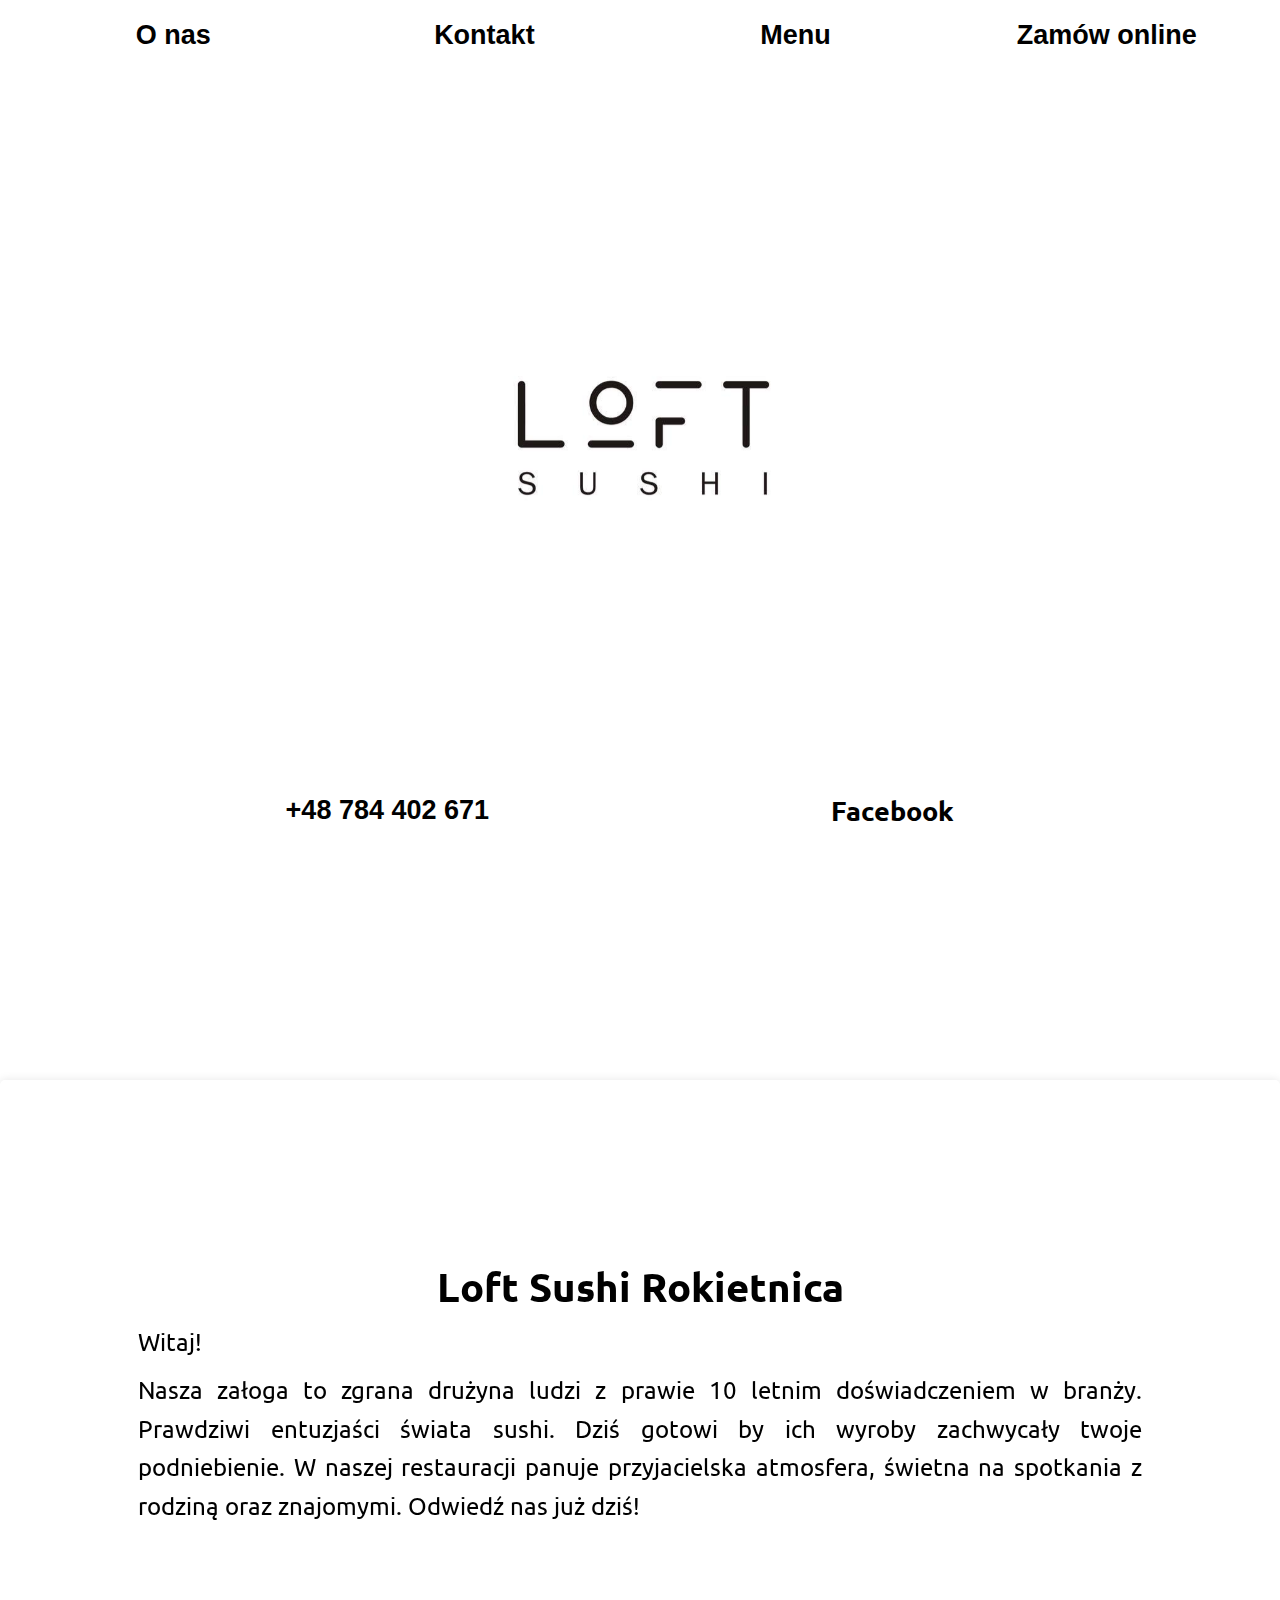
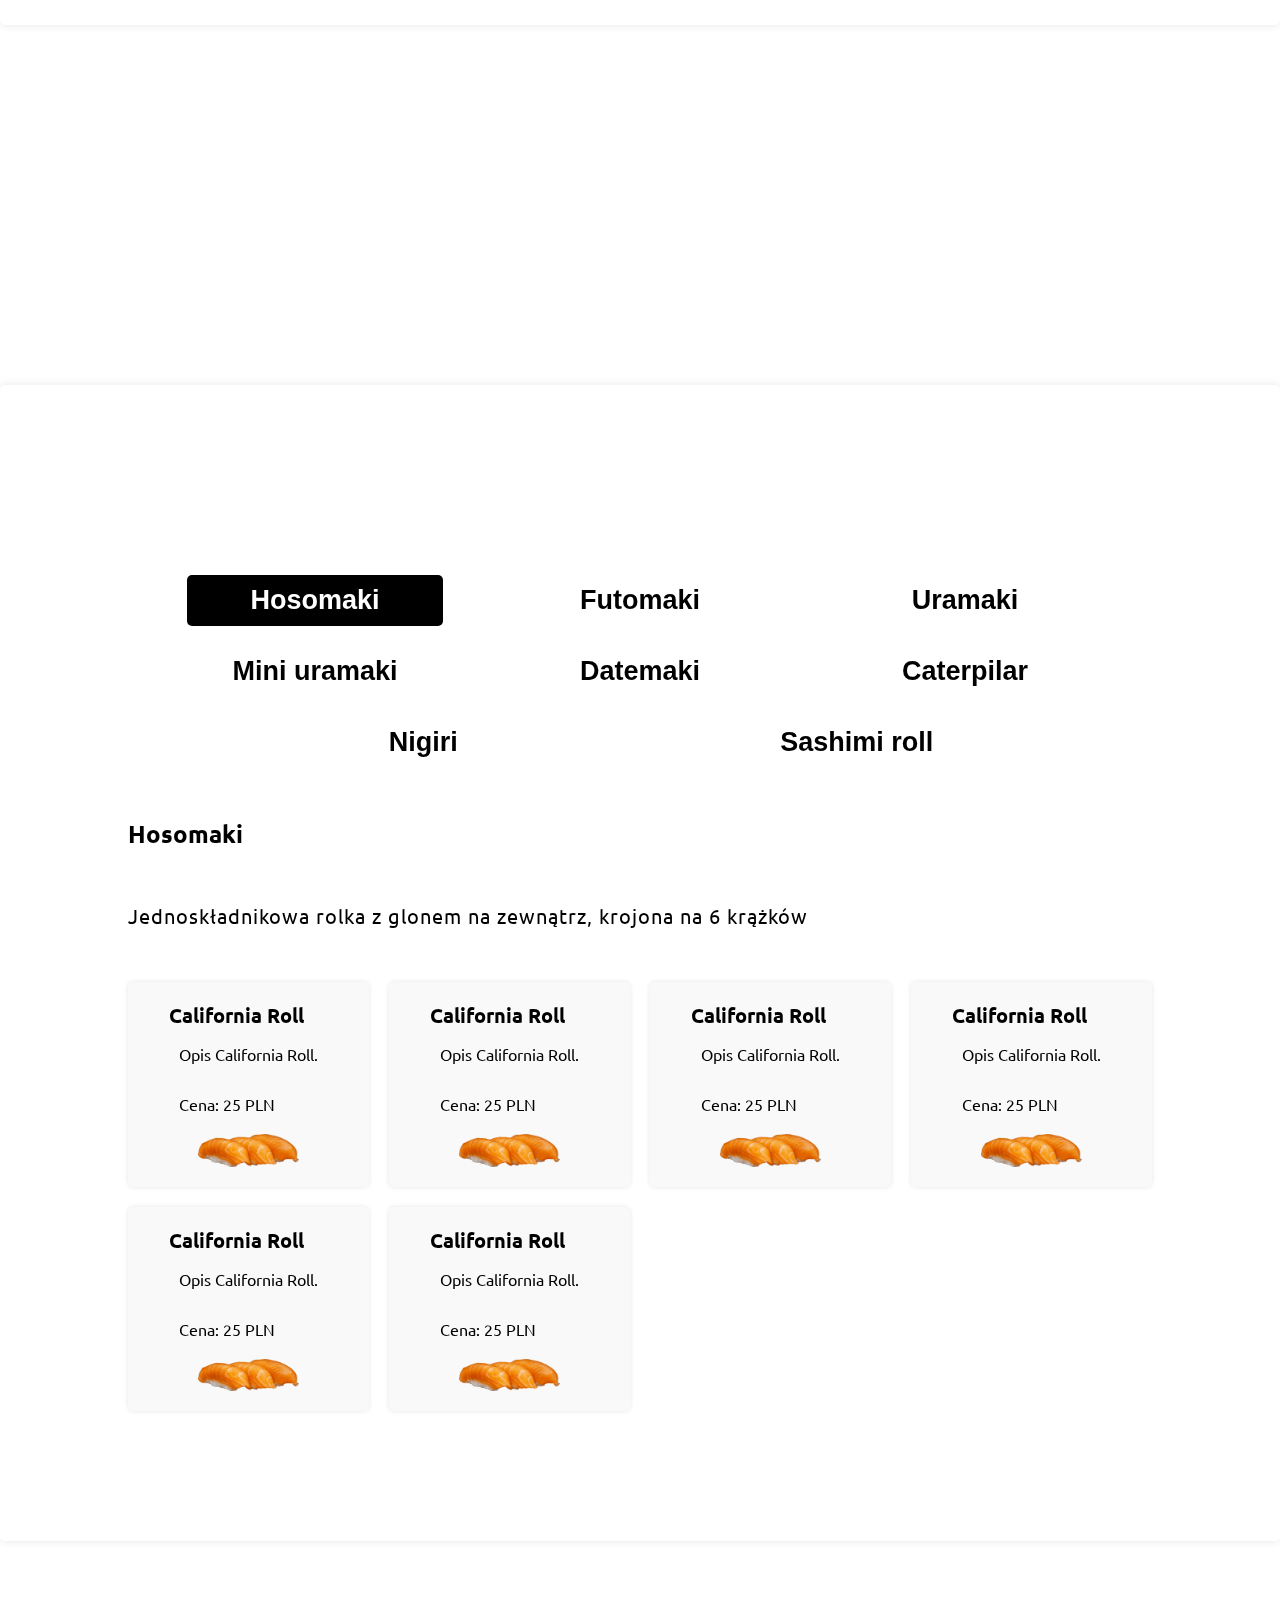
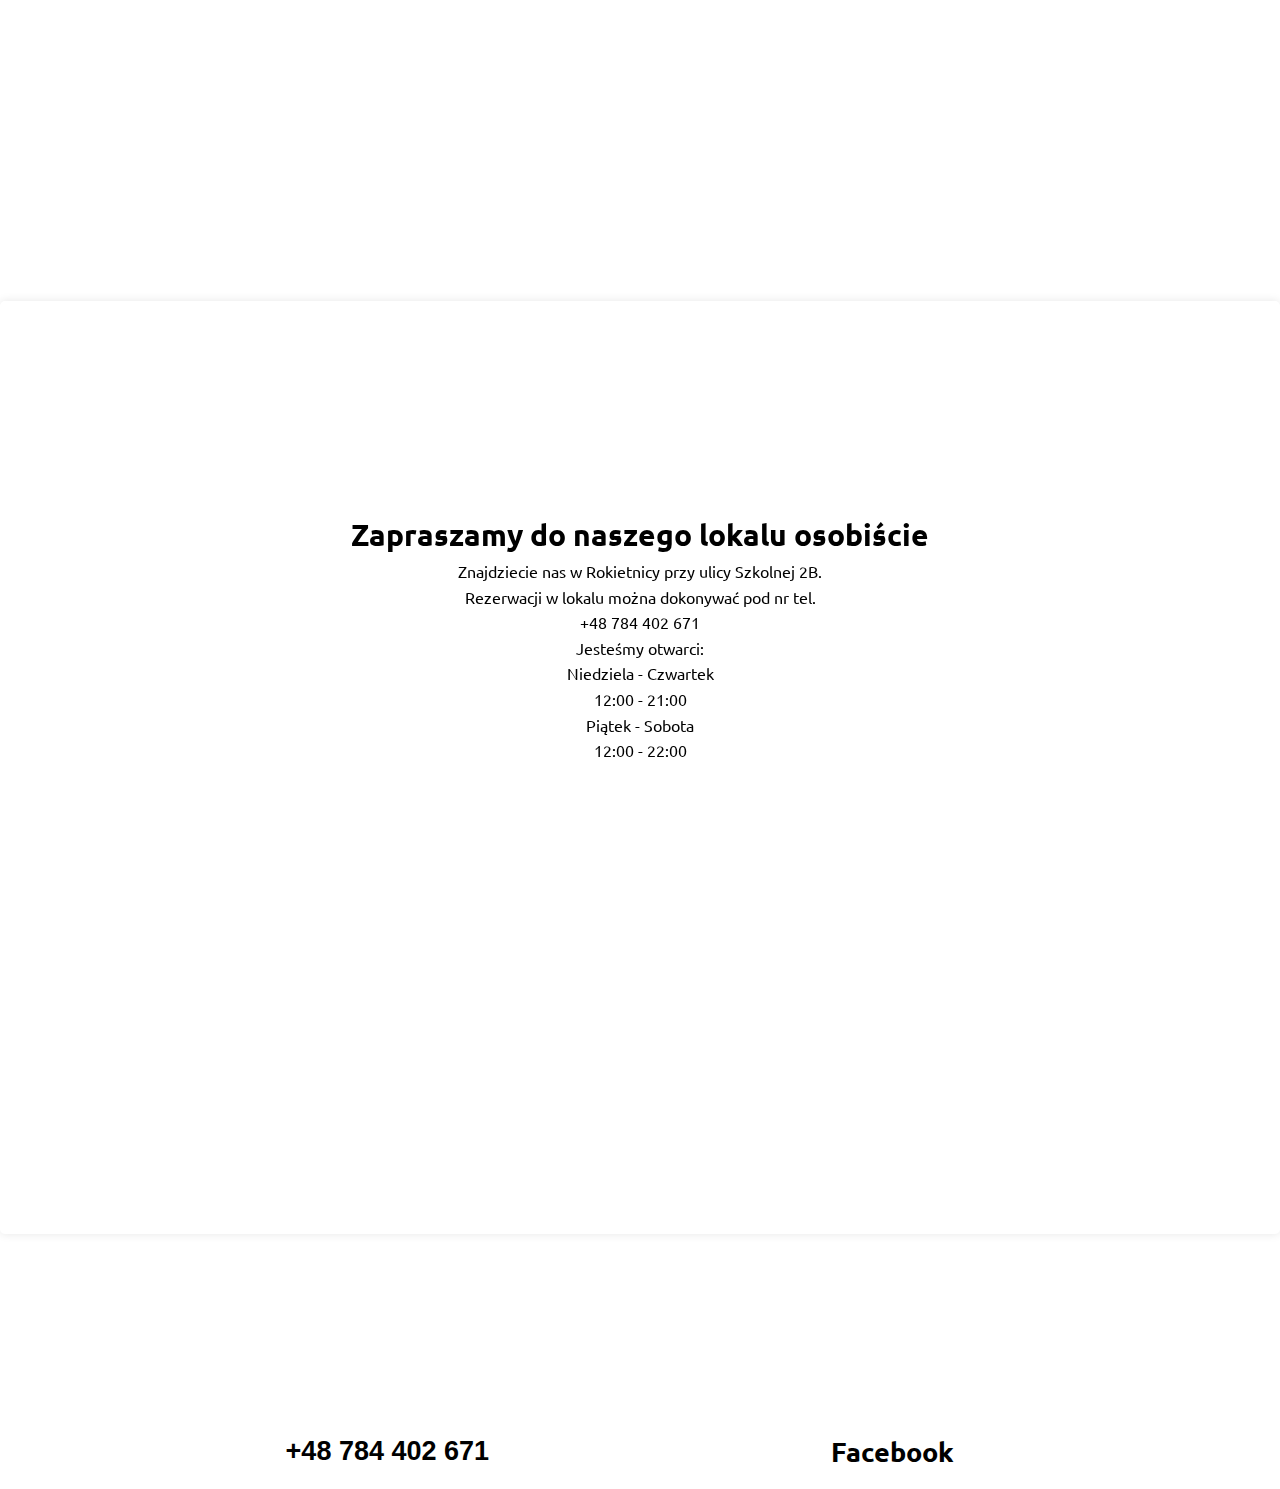
==== index.html @ 6e37c6e7 "colors" ====
<!DOCTYPE html>
<html lang="pl">

<head>
	<meta charset="utf-8">
	<meta http-equiv="X-UA-Compatible" content="IE=edge">
	<meta name="viewport" content="width=device-width, initial-scale=1">
	<link rel="icon" href="#">
	<title>Loft Sushi</title>
	<link rel="stylesheet" href="https://fonts.googleapis.com/css2?family=Ubuntu:wght@400;700&display=swap">
	<link rel="stylesheet" href="styles/css/style.css">
</head>

<body>
	<section class="bg">
		<img src="img/logow.jpg" alt="" class="logo">
	</section>

	<section class="header">
		<div class="burger-menu">
			<button class="burger-button"></button>
		</div>
		<div class="buttons stick">
			<button class="btn btn-about">O nas</button>
			<button class="btn btn-contact btn-contact-map">Kontakt</button>
			<button class="btn btn-menu">Menu</button>
			<button class="btn">Zamów online</button>
		</div>
		<div class="contact-info">
			<button class="btn-contact">+48 784 402 671</button>
			<a href="https://www.facebook.com/loftsushi" class="btn-contact">Facebook</a>
		</div>
	</section>

	<section id="about" class="about-us">
		<div class="container">
			<h2>Loft Sushi Rokietnica</h2>
			<p>Witaj!</p>
			<p>Nasza załoga to zgrana drużyna ludzi z prawie 10 letnim doświadczeniem w branży. Prawdziwi entuzjaści świata
				sushi. Dziś gotowi by ich wyroby zachwycały twoje podniebienie. W naszej restauracji panuje przyjacielska
				atmosfera, świetna na spotkania z rodziną oraz znajomymi. Odwiedź nas już dziś!</p>
		</div>
	</section>

	<section id="menu" class="menu">
		<div class="tabs">
			<div class="tab-header">
				<button class="btn tab-link active" onclick="openTab(event, 'hosomaki')">Hosomaki</button>
				<button class="btn tab-link" onclick="openTab(event, 'futomaki')">Futomaki</button>
				<button class="btn tab-link" onclick="openTab(event, 'uramaki')">Uramaki</button>
				<button class="btn tab-link" onclick="openTab(event, 'mini-uramaki')">Mini uramaki</button>
				<button class="btn tab-link" onclick="openTab(event, 'datemaki')">Datemaki</button>
				<button class="btn tab-link" onclick="openTab(event, 'caterpilar')">Caterpilar</button>
				<button class="btn tab-link" onclick="openTab(event, 'nigiri')">Nigiri</button>
				<button class="btn tab-link" onclick="openTab(event, 'sashimi-roll')">Sashimi roll</button>
			</div>
			<div class="tab-content">
				<div id="hosomaki" class="tab-pane active">
					<div class="menu-category">
						<h2>Hosomaki</h2>
						<h4>Jednoskładnikowa rolka z glonem na zewnątrz, krojona na 6 krążków</h4>
						<div class="menu-items">
							<div class="menu-item">
								<div class="menu-item_text">
									<h3>California Roll</h3>
									<p>Opis California Roll.</p>
									<p>Cena: 25 PLN</p>
								</div>
								<div class="menu-item_img">
									<img src="img/nigiri.webp" alt="">
								</div>
							</div>
							<div class="menu-item">
								<div class="menu-item_text">
									<h3>California Roll</h3>
									<p>Opis California Roll.</p>
									<p>Cena: 25 PLN</p>
								</div>
								<div class="menu-item_img">
									<img src="img/nigiri.webp" alt="">
								</div>
							</div>
							<div class="menu-item">
								<div class="menu-item_text">
									<h3>California Roll</h3>
									<p>Opis California Roll.</p>
									<p>Cena: 25 PLN</p>
								</div>
								<div class="menu-item_img">
									<img src="img/nigiri.webp" alt="">
								</div>
							</div>
							<div class="menu-item">
								<div class="menu-item_text">
									<h3>California Roll</h3>
									<p>Opis California Roll.</p>
									<p>Cena: 25 PLN</p>
								</div>
								<div class="menu-item_img">
									<img src="img/nigiri.webp" alt="">
								</div>
							</div>
							<div class="menu-item">
								<div class="menu-item_text">
									<h3>California Roll</h3>
									<p>Opis California Roll.</p>
									<p>Cena: 25 PLN</p>
								</div>
								<div class="menu-item_img">
									<img src="img/nigiri.webp" alt="">
								</div>
							</div>
							<div class="menu-item">
								<div class="menu-item_text">
									<h3>California Roll</h3>
									<p>Opis California Roll.</p>
									<p>Cena: 25 PLN</p>
								</div>
								<div class="menu-item_img">
									<img src="img/nigiri.webp" alt="">
								</div>
							</div>
						</div>
					</div>
				</div>
				<div id="futomaki" class="tab-pane">
					<div class="menu-category">
						<h2>Futomaki</h2>
						<h4>Wieloskładnikowa rolka z glonem na zewnątrz, krojona na 6 krążków</h4>
						<div class="menu-items">
							<div class="menu-item">
								<div class="menu-item_text">
									<h3>California Roll</h3>
									<p>Opis California Roll.</p>
									<p>Cena: 25 PLN</p>
								</div>
								<div class="menu-item_img">
									<img src="img/nigiri.webp" alt="">
								</div>
							</div>
							<div class="menu-item">
								<div class="menu-item_text">
									<h3>California Roll</h3>
									<p>Opis California Roll.</p>
									<p>Cena: 25 PLN</p>
								</div>
								<div class="menu-item_img">
									<img src="img/nigiri.webp" alt="">
								</div>
							</div>
							<div class="menu-item">
								<div class="menu-item_text">
									<h3>California Roll</h3>
									<p>Opis California Roll.</p>
									<p>Cena: 25 PLN</p>
								</div>
								<div class="menu-item_img">
									<img src="img/nigiri.webp" alt="">
								</div>
							</div>
							<div class="menu-item">
								<div class="menu-item_text">
									<h3>California Roll</h3>
									<p>Opis California Roll.</p>
									<p>Cena: 25 PLN</p>
								</div>
								<div class="menu-item_img">
									<img src="img/nigiri.webp" alt="">
								</div>
							</div>
							<div class="menu-item">
								<div class="menu-item_text">
									<h3>California Roll</h3>
									<p>Opis California Roll.</p>
									<p>Cena: 25 PLN</p>
								</div>
								<div class="menu-item_img">
									<img src="img/nigiri.webp" alt="">
								</div>
							</div>
							<div class="menu-item">
								<div class="menu-item_text">
									<h3>California Roll</h3>
									<p>Opis California Roll.</p>
									<p>Cena: 25 PLN</p>
								</div>
								<div class="menu-item_img">
									<img src="img/nigiri.webp" alt="">
								</div>
							</div>
						</div>
					</div>
				</div>
				<div id="uramaki" class="tab-pane">
					<div class="menu-category">
						<h2>Uramaki</h2>
						<h4>Odwrócona, wieloskładnikowa rolka z ryżem na zewnątrz, krojona na 6 krążków</h4>
						<div class="menu-items">
							<div class="menu-item">
								<div class="menu-item_text">
									<h3>California Roll</h3>
									<p>Opis California Roll.</p>
									<p>Cena: 25 PLN</p>
								</div>
								<div class="menu-item_img">
									<img src="img/nigiri.webp" alt="">
								</div>
							</div>
							<div class="menu-item">
								<div class="menu-item_text">
									<h3>California Roll</h3>
									<p>Opis California Roll.</p>
									<p>Cena: 25 PLN</p>
								</div>
								<div class="menu-item_img">
									<img src="img/nigiri.webp" alt="">
								</div>
							</div>
							<div class="menu-item">
								<div class="menu-item_text">
									<h3>California Roll</h3>
									<p>Opis California Roll.</p>
									<p>Cena: 25 PLN</p>
								</div>
								<div class="menu-item_img">
									<img src="img/nigiri.webp" alt="">
								</div>
							</div>
							<div class="menu-item">
								<div class="menu-item_text">
									<h3>California Roll</h3>
									<p>Opis California Roll.</p>
									<p>Cena: 25 PLN</p>
								</div>
								<div class="menu-item_img">
									<img src="img/nigiri.webp" alt="">
								</div>
							</div>
							<div class="menu-item">
								<div class="menu-item_text">
									<h3>California Roll</h3>
									<p>Opis California Roll.</p>
									<p>Cena: 25 PLN</p>
								</div>
								<div class="menu-item_img">
									<img src="img/nigiri.webp" alt="">
								</div>
							</div>
							<div class="menu-item">
								<div class="menu-item_text">
									<h3>California Roll</h3>
									<p>Opis California Roll.</p>
									<p>Cena: 25 PLN</p>
								</div>
								<div class="menu-item_img">
									<img src="img/nigiri.webp" alt="">
								</div>
							</div>
						</div>
					</div>
				</div>
				<div id="mini-uramaki" class="tab-pane">
					<div class="menu-category">
						<h2>Mini uramaki</h2>
						<h4>Odwrócona, wieloskładnikowa rolka z ryżem na zewnątrz (cieńsza niż zwykły uramak), krojona na 8
							krążków</h4>
						<div class="menu-items">
							<div class="menu-item">
								<div class="menu-item_text">
									<h3>California Roll</h3>
									<p>Opis California Roll.</p>
									<p>Cena: 25 PLN</p>
								</div>
								<div class="menu-item_img">
									<img src="img/nigiri.webp" alt="">
								</div>
							</div>
							<div class="menu-item">
								<div class="menu-item_text">
									<h3>California Roll</h3>
									<p>Opis California Roll.</p>
									<p>Cena: 25 PLN</p>
								</div>
								<div class="menu-item_img">
									<img src="img/nigiri.webp" alt="">
								</div>
							</div>
							<div class="menu-item">
								<div class="menu-item_text">
									<h3>California Roll</h3>
									<p>Opis California Roll.</p>
									<p>Cena: 25 PLN</p>
								</div>
								<div class="menu-item_img">
									<img src="img/nigiri.webp" alt="">
								</div>
							</div>
							<div class="menu-item">
								<div class="menu-item_text">
									<h3>California Roll</h3>
									<p>Opis California Roll.</p>
									<p>Cena: 25 PLN</p>
								</div>
								<div class="menu-item_img">
									<img src="img/nigiri.webp" alt="">
								</div>
							</div>
							<div class="menu-item">
								<div class="menu-item_text">
									<h3>California Roll</h3>
									<p>Opis California Roll.</p>
									<p>Cena: 25 PLN</p>
								</div>
								<div class="menu-item_img">
									<img src="img/nigiri.webp" alt="">
								</div>
							</div>
							<div class="menu-item">
								<div class="menu-item_text">
									<h3>California Roll</h3>
									<p>Opis California Roll.</p>
									<p>Cena: 25 PLN</p>
								</div>
								<div class="menu-item_img">
									<img src="img/nigiri.webp" alt="">
								</div>
							</div>
						</div>
					</div>
				</div>
				<div id="datemaki" class="tab-pane">
					<div class="menu-category">
						<h2>Datemaki</h2>
						<h4>Wieloskładnikowa rolka, na zewnątrz owinięta omletem zamiast glonu, krojona na 6 krążków</h4>
						<div class="menu-items">
							<div class="menu-item">
								<div class="menu-item_text">
									<h3>California Roll</h3>
									<p>Opis California Roll.</p>
									<p>Cena: 25 PLN</p>
								</div>
								<div class="menu-item_img">
									<img src="img/nigiri.webp" alt="">
								</div>
							</div>
							<div class="menu-item">
								<div class="menu-item_text">
									<h3>California Roll</h3>
									<p>Opis California Roll.</p>
									<p>Cena: 25 PLN</p>
								</div>
								<div class="menu-item_img">
									<img src="img/nigiri.webp" alt="">
								</div>
							</div>
							<div class="menu-item">
								<div class="menu-item_text">
									<h3>California Roll</h3>
									<p>Opis California Roll.</p>
									<p>Cena: 25 PLN</p>
								</div>
								<div class="menu-item_img">
									<img src="img/nigiri.webp" alt="">
								</div>
							</div>
							<div class="menu-item">
								<div class="menu-item_text">
									<h3>California Roll</h3>
									<p>Opis California Roll.</p>
									<p>Cena: 25 PLN</p>
								</div>
								<div class="menu-item_img">
									<img src="img/nigiri.webp" alt="">
								</div>
							</div>
							<div class="menu-item">
								<div class="menu-item_text">
									<h3>California Roll</h3>
									<p>Opis California Roll.</p>
									<p>Cena: 25 PLN</p>
								</div>
								<div class="menu-item_img">
									<img src="img/nigiri.webp" alt="">
								</div>
							</div>
							<div class="menu-item">
								<div class="menu-item_text">
									<h3>California Roll</h3>
									<p>Opis California Roll.</p>
									<p>Cena: 25 PLN</p>
								</div>
								<div class="menu-item_img">
									<img src="img/nigiri.webp" alt="">
								</div>
							</div>
						</div>
					</div>
				</div>
				<div id="caterpilar" class="tab-pane">
					<div class="menu-category">
						<h2>Caterpilar</h2>
						<h4>Uramak, do góry obłożony awokado/mango</h4>
						<div class="menu-items">
							<div class="menu-item">
								<div class="menu-item_text">
									<h3>California Roll</h3>
									<p>Opis California Roll.</p>
									<p>Cena: 25 PLN</p>
								</div>
								<div class="menu-item_img">
									<img src="img/roll.webp" alt="">
								</div>
							</div>
							<div class="menu-item">
								<div class="menu-item_text">
									<h3>California Roll</h3>
									<p>Opis California Roll.</p>
									<p>Cena: 25 PLN</p>
								</div>
								<div class="menu-item_img">
									<img src="img/roll.webp" alt="">
								</div>
							</div>
							<div class="menu-item">
								<div class="menu-item_text">
									<h3>California Roll</h3>
									<p>Opis California Roll.</p>
									<p>Cena: 25 PLN</p>
								</div>
								<div class="menu-item_img">
									<img src="img/roll.webp" alt="">
								</div>
							</div>
							<div class="menu-item">
								<div class="menu-item_text">
									<h3>California Roll</h3>
									<p>Opis California Roll.</p>
									<p>Cena: 25 PLN</p>
								</div>
								<div class="menu-item_img">
									<img src="img/roll.webp" alt="">
								</div>
							</div>
							<div class="menu-item">
								<div class="menu-item_text">
									<h3>California Roll</h3>
									<p>Opis California Roll.</p>
									<p>Cena: 25 PLN</p>
								</div>
								<div class="menu-item_img">
									<img src="img/roll.webp" alt="">
								</div>
							</div>
							<div class="menu-item">
								<div class="menu-item_text">
									<h3>California Roll</h3>
									<p>Opis California Roll.</p>
									<p>Cena: 25 PLN</p>
								</div>
								<div class="menu-item_img">
									<img src="img/roll.webp" alt="">
								</div>
							</div>
						</div>
					</div>
				</div>
				<div id="nigiri" class="tab-pane">
					<div class="menu-category">
						<h2>Nigiri</h2>
						<h4>Kulka ryżu na zewnątrz może być ryba, owoce morza lub warzywa. Porcja - 3szt</h4>
						<div class="menu-items">
							<div class="menu-item">
								<div class="menu-item_text">
									<h3>California Roll</h3>
									<p>Opis California Roll.</p>
									<p>Cena: 25 PLN</p>
								</div>
								<div class="menu-item_img">
									<img src="img/nigiri.webp" alt="">
								</div>
							</div>
							<div class="menu-item">
								<div class="menu-item_text">
									<h3>California Roll</h3>
									<p>Opis California Roll.</p>
									<p>Cena: 25 PLN</p>
								</div>
								<div class="menu-item_img">
									<img src="img/nigiri.webp" alt="">
								</div>
							</div>
							<div class="menu-item">
								<div class="menu-item_text">
									<h3>California Roll</h3>
									<p>Opis California Roll.</p>
									<p>Cena: 25 PLN</p>
								</div>
								<div class="menu-item_img">
									<img src="img/nigiri.webp" alt="">
								</div>
							</div>
							<div class="menu-item">
								<div class="menu-item_text">
									<h3>California Roll</h3>
									<p>Opis California Roll.</p>
									<p>Cena: 25 PLN</p>
								</div>
								<div class="menu-item_img">
									<img src="img/nigiri.webp" alt="">
								</div>
							</div>
							<div class="menu-item">
								<div class="menu-item_text">
									<h3>California Roll</h3>
									<p>Opis California Roll.</p>
									<p>Cena: 25 PLN</p>
								</div>
								<div class="menu-item_img">
									<img src="img/nigiri.webp" alt="">
								</div>
							</div>
							<div class="menu-item">
								<div class="menu-item_text">
									<h3>California Roll</h3>
									<p>Opis California Roll.</p>
									<p>Cena: 25 PLN</p>
								</div>
								<div class="menu-item_img">
									<img src="img/nigiri.webp" alt="">
								</div>
							</div>
						</div>
					</div>
				</div>
				<div id="sashimi-roll" class="tab-pane">
					<div class="menu-category">
						<h2>Sashimi roll</h2>
						<h4>Wieloskładnikowa rolka zawinienia w płatek ryżowy, nie zawiera ryżu, glonu. Krojona na 8 krążków
						</h4>
						<div class="menu-items">
							<div class="menu-item">
								<div class="menu-item_text">
									<h3>California Roll</h3>
									<p>Opis California Roll.</p>
									<p>Cena: 25 PLN</p>
								</div>
								<div class="menu-item_img">
									<img src="img/nigiri.webp" alt="">
								</div>
							</div>
							<div class="menu-item">
								<div class="menu-item_text">
									<h3>California Roll</h3>
									<p>Opis California Roll.</p>
									<p>Cena: 25 PLN</p>
								</div>
								<div class="menu-item_img">
									<img src="img/nigiri.webp" alt="">
								</div>
							</div>
							<div class="menu-item">
								<div class="menu-item_text">
									<h3>California Roll</h3>
									<p>Opis California Roll.</p>
									<p>Cena: 25 PLN</p>
								</div>
								<div class="menu-item_img">
									<img src="img/nigiri.webp" alt="">
								</div>
							</div>
							<div class="menu-item">
								<div class="menu-item_text">
									<h3>California Roll</h3>
									<p>Opis California Roll.</p>
									<p>Cena: 25 PLN</p>
								</div>
								<div class="menu-item_img">
									<img src="img/nigiri.webp" alt="">
								</div>
							</div>
							<div class="menu-item">
								<div class="menu-item_text">
									<h3>California Roll</h3>
									<p>Opis California Roll.</p>
									<p>Cena: 25 PLN</p>
								</div>
								<div class="menu-item_img">
									<img src="img/nigiri.webp" alt="">
								</div>
							</div>
							<div class="menu-item">
								<div class="menu-item_text">
									<h3>California Roll</h3>
									<p>Opis California Roll.</p>
									<p>Cena: 25 PLN</p>
								</div>
								<div class="menu-item_img">
									<img src="img/nigiri.webp" alt="">
								</div>
							</div>
						</div>
					</div>
				</div>
			</div>
		</div>
	</section>

	<section id="contact" class="map-section">
		<iframe
			src="https://www.google.com/maps/embed?pb=!1m18!1m12!1m3!1d2443.293728403286!2d16.785760815803514!3d52.540126279810215!2m3!1f0!2f0!3f0!3m2!1i1024!2i768!4f13.1!3m3!1m2!1s0x470448c643bd702f%3A0x9b64fc9e6b96c8c1!2sSzkolna%202B%2C%2062-090%20Rokietnica%2C%20Poland!5e0!3m2!1sen!2sus!4v1650040492823!5m2!1sen!2sus"
			allowfullscreen="" loading="lazy"></iframe>
		<div class="map-text">
			<h2>Zapraszamy do naszego lokalu osobiście</h2>
			<p>Znajdziecie nas w Rokietnicy przy ulicy Szkolnej 2B.</p>
			<p>Rezerwacji w lokalu można dokonywać pod nr tel.</p>
			<p>+48 784 402 671</p>
			<p>Jesteśmy otwarci:</p>
			<p>Niedziela - Czwartek</p>
			<p>12:00 - 21:00</p>
			<p>Piątek - Sobota</p>
			<p>12:00 - 22:00</p>
		</div>
	</section>

	<section class="footer">
		<div class="contact-info__footer">
			<button class="btn-contact">+48 784 402 671</button>
			<a href="https://www.facebook.com/loftsushi" class="btn-contact">Facebook</a>
		</div>
	</section>
	<script src="script.js"></script>
</body>

</html>
---- styles/css/style.css ----
@charset "UTF-8";
html,
body,
div,
span,
h1,
h2,
h3,
h4,
h5,
h6,
p,
a,
img,
i,
ol,
ul,
li,
form,
label,
table,
footer,
header,
menu,
nav,
section {
  margin: 0;
  padding: 0;
  border: 0;
  font-size: 100%;
  font: inherit;
  vertical-align: baseline;
  box-sizing: border-box;
  text-align: left;
  font-family: "Ubuntu", sans-serif;
  list-style: none;
}

.header {
  height: 100vh;
  /* Висота секції на весь екран */
}

.header {
  width: 100%;
  align-items: center;
  text-align: center;
  margin: 0 auto;
  /* Центрування по горизонталі */
  padding: 0 20px;
  /* Внутрішні відступи */
  box-sizing: border-box;
  display: flex;
  flex-direction: column;
  justify-content: center;
  overflow: hidden;
}

.bg {
  width: 100vw;
  height: 100vh;
  position: fixed;
  top: 0;
  left: 0;
  z-index: -1;
  display: flex;
  align-items: center;
  justify-content: center;
}

.logo {
  width: 60%;
}

.stick {
  position: fixed;
  top: 0;
  left: 0;
}

.buttons {
  display: flex;
  flex-wrap: wrap;
  flex-direction: row;
  align-items: center;
  justify-content: space-evenly;
  width: 100%;
  background-color: white;
}

@media (prefers-color-scheme: dark) {
  buttons {
    background-color: black;
  }
}
.btn {
  min-width: 20vw;
  padding: 10px 20px;
  margin: 10px;
  border: none;
  text-decoration: none;
  color: #000000;
  text-wrap: nowrap;
  font-weight: 700;
  font-size: 3vh;
  text-align: center;
  background-color: white;
  border-radius: 5px;
  cursor: pointer;
  transition: background-color 0.3s;
  box-sizing: border-box;
}

.btn:hover {
  background-color: black;
  color: white;
}

.burger-menu {
  display: none;
}

@media (max-width: 600px) {
  .buttons {
    display: none;
    opacity: 1;
    transition: 0.5s;
    padding-bottom: 86px;
  }
  .burger-menu {
    display: block;
    position: fixed;
    top: 0;
    left: 0;
    margin: 0 auto;
    width: 100%;
    font-size: 24px;
    background-color: white;
    border: none;
    cursor: pointer;
    padding: 0;
  }
  .buttons.active {
    position: fixed;
    top: 86px;
    left: 0;
    margin: 0 auto;
    width: 100%;
    height: 100%;
    display: flex;
    flex-direction: column;
    background: white;
    z-index: 1000;
  }
  .animation-menu {
    opacity: 0.5;
    transform: translateY(-100%);
  }
  .burger-button {
    cursor: pointer;
    display: block;
    position: relative;
    border: none;
    background: transparent;
    width: 40px;
    height: 26px;
    margin: 30px auto;
  }
  .burger-button::before,
  .burger-button::after {
    content: "";
    left: 0;
    position: absolute;
    display: block;
    width: 100%;
    height: 4px;
    border-radius: 10px;
    background: #000;
  }
  .burger-button::before {
    top: 0;
    box-shadow: 0 11px 0 #000;
    transition: box-shadow 0.3s 0.15s, top 0.3s 0.15s, transform 0.3s;
  }
  .burger-button::after {
    bottom: 0;
    transition: bottom 0.3s 0.15s, transform 0.3s;
  }
  .burger-button.active::before {
    top: 11px;
    transform: rotate(45deg);
    box-shadow: 0 6px 0 rgba(0, 0, 0, 0);
    transition: box-shadow 0.15s, top 0.3s, transform 0.3s 0.15s;
  }
  .burger-button.active::after {
    bottom: 11px;
    transform: rotate(-45deg);
    transition: bottom 0.3s, transform 0.3s 0.15s;
  }
}
.contact-info {
  margin-top: 80vh;
  /* Відступ зверху для кнопок і контактної інформації */
  display: flex;
  /* Відображати властивість блоку */
  flex-wrap: wrap;
  flex-direction: row;
  /* Напрямок рядка */
  align-items: center;
  /* Вирівнювати по центру */
  justify-content: space-evenly;
  /* Рівномірний розподіл між елементами */
  width: 100%;
}

.btn-contact {
  min-width: 20vw;
  /* Ширина кнопок */
  padding: 10px 20px;
  /* Внутрішні відступи */
  margin: 10px;
  /* Зовнішні відступи */
  border: none;
  /* Без рамки */
  text-decoration: none;
  /* Без підкреслення */
  color: #000000;
  /* Колір тексту */
  text-wrap: nowrap;
  font-weight: 700;
  font-size: 3vh;
  text-align: center;
  /* Вирівнювання тексту по центру */
  background-color: white;
  /* Фоновий колір */
  border-radius: 5px;
  /* Радіус кутів */
  cursor: pointer;
  /* Змінний курсор */
  transition: background-color 0.3s;
  /* Плавний перехід */
  box-sizing: border-box;
}

.btn-contact:hover {
  background-color: black;
  /* Фоновий колір при наведенні */
  color: white;
  /* Колір тексту при наведенні */
}

:root {
  --background-color: white;
  --text-color: black;
  /* Встановлення кольорів для світлого режиму (за замовчуванням) */
  background-color: var(--background-color);
  color: var(--text-color);
}

/* Темна тема */
@media (prefers-color-scheme: dark) {
  :root {
    --background-color: black;
    --text-color: white;
  }
}
.about-us {
  width: 100%;
  margin: 20vh 0;
  /* Відступ зверху для розділу "Про нас" */
  background-color: var(--background-color);
  /* Фоновий колір */
  border-radius: 5px;
  /* Радіус кутів */
  box-shadow: 0 0 10px rgba(0, 0, 0, 0.1);
  /* Тінь блоку */
  text-align: center;
  /* Вирівнювання тексту по центру */
  padding: 20vh 10% 10vh;
}

.about-us h2 {
  margin-bottom: 10px;
  /* Відступ знизу заголовку "Про нас" */
  text-align: center;
  font-size: 40px;
  font-weight: 700;
}

.about-us p {
  text-align: justify;
  line-height: 1.2;
  letter-spacing: 1px;
  /* Міжрядковий інтервал */
  margin: 10px;
  /* Зовнішні відступи */
  font-size: 16px;
}

@media (min-width: 601px) {
  .about-us p {
    line-height: 1.6;
    letter-spacing: normal;
    /* Міжрядковий інтервал */
    margin: 10px;
    /* Зовнішні відступи */
    font-size: 24px;
  }
}
.map-section {
  display: flex;
  flex-direction: row;
  flex-wrap: wrap-reverse;
  align-items: center;
  /* Вирівнювати по центру */
  justify-content: space-evenly;
  /* Рівномірний розподіл між елементами */
  width: 100%;
  margin: 20vh 0;
  text-align: center;
  padding: 20vh 10% 10vh;
  background-color: #ffffff;
  /* Фоновий колір */
  border-radius: 5px;
  /* Радіус кутів */
  box-shadow: 0 0 10px rgba(0, 0, 0, 0.1);
  /* Тінь блоку */
}

.map-text {
  line-height: 1.6;
  /* Міжрядковий інтервал */
  margin: 10px;
  /* Зовнішні відступи */
  padding: 20px;
}

.map-text h2 {
  text-align: center;
  font-weight: 700;
  font-size: 30px;
}

.map-text p {
  text-align: center;
}

.map-section iframe {
  min-width: 40%;
  min-height: 350px;
  border: 0;
}

.menu {
  width: 100%;
  margin: 20vh 0;
  background-color: #ffffff;
  border-radius: 5px;
  box-shadow: 0 0 10px rgba(0, 0, 0, 0.1);
  text-align: center;
  padding: 20vh 10% 10vh;
}

.menu-category {
  margin: 40px auto;
}

.menu-category h2 {
  margin-bottom: 20px;
  font-size: 24px;
  font-weight: 700;
}

.menu-category h4 {
  text-align: justify;
  line-height: 1.2;
  letter-spacing: 1px;
  /* Міжрядковий інтервал */
  font-size: 16px;
  margin-bottom: 20px;
  margin: 6vh auto;
}

@media (min-width: 601px) {
  .menu-category h4 {
    margin-bottom: 20px;
    font-size: 20px;
    margin: 6vh auto;
  }
}
.menu-items {
  display: grid;
  grid-template-columns: repeat(auto-fit, minmax(200px, 1fr));
  gap: 20px;
  justify-content: space-evenly;
  align-items: start;
}

.menu-item {
  background-color: #f9f9f9;
  padding: 20px;
  border-radius: 5px;
  box-shadow: 0 0 5px rgba(0, 0, 0, 0.1);
  text-align: left;
  transition: background-color 0.3s;
  display: flex;
  justify-content: center;
  align-items: center;
  flex-wrap: wrap;
}
.menu-item_img {
  max-width: 50%;
  overflow: hidden;
  display: flex;
  justify-content: center;
  align-items: center;
}
.menu-item_img img {
  width: 100%;
}
.menu-item:hover {
  background-color: #b4b4b4;
}

.menu-item h3 {
  font-size: 20px;
  font-weight: 700;
  margin-bottom: 5px;
}

.menu-item p {
  padding: 10px;
  margin-bottom: 10px;
  background-color: 0;
}

.tab-header {
  /* Відступ зверху для кнопок і контактної інформації */
  display: flex;
  /* Відображати властивість блоку */
  flex-wrap: wrap;
  flex-direction: row;
  /* Напрямок рядка */
  align-items: center;
  /* Вирівнювати по центру */
  justify-content: space-evenly;
  /* Рівномірний розподіл між елементами */
  width: 100%;
  background-color: white;
}
.tab-header .active {
  background-color: black;
  /* Фоновий колір при наведенні */
  color: white;
  /* Колір тексту при наведенні */
}

.footer {
  width: 100%;
  align-items: center;
  text-align: center;
  background-color: #ffffff;
  /* Фоновий колір */
  margin: 0 auto;
  /* Центрування по горизонталі */
  padding: 0 20px;
  /* Внутрішні відступи */
  box-sizing: border-box;
  display: flex;
  flex-direction: column;
  justify-content: center;
  overflow: hidden;
}

.contact-info__footer {
  /* Відступ зверху для кнопок і контактної інформації */
  display: flex;
  /* Відображати властивість блоку */
  flex-wrap: wrap;
  flex-direction: row;
  /* Напрямок рядка */
  align-items: center;
  /* Вирівнювати по центру */
  justify-content: space-evenly;
  /* Рівномірний розподіл між елементами */
  width: 100%;
}

/* Загальні стилі */
body {
  display: flex;
  flex-direction: column;
  justify-content: flex-start;
  align-items: center;
  min-height: 100vh;
  overflow: auto;
  width: 100%;
}
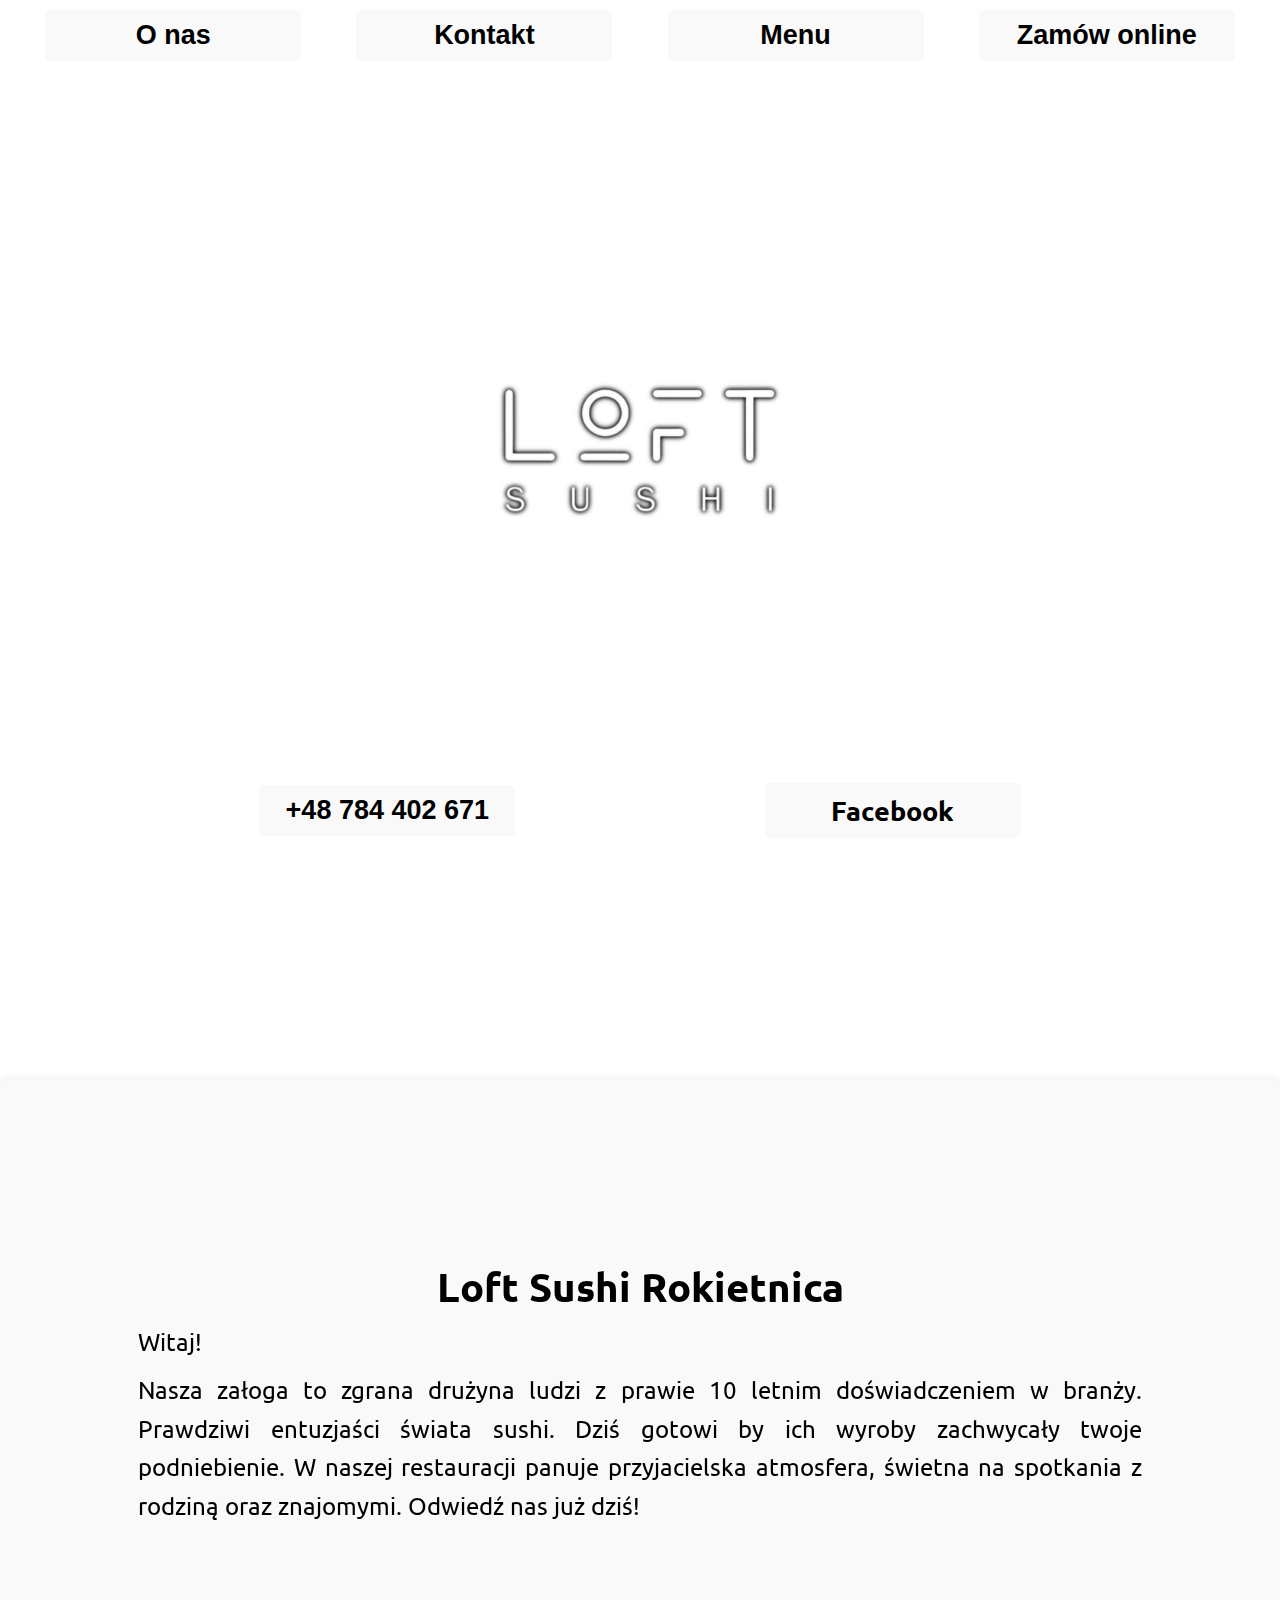
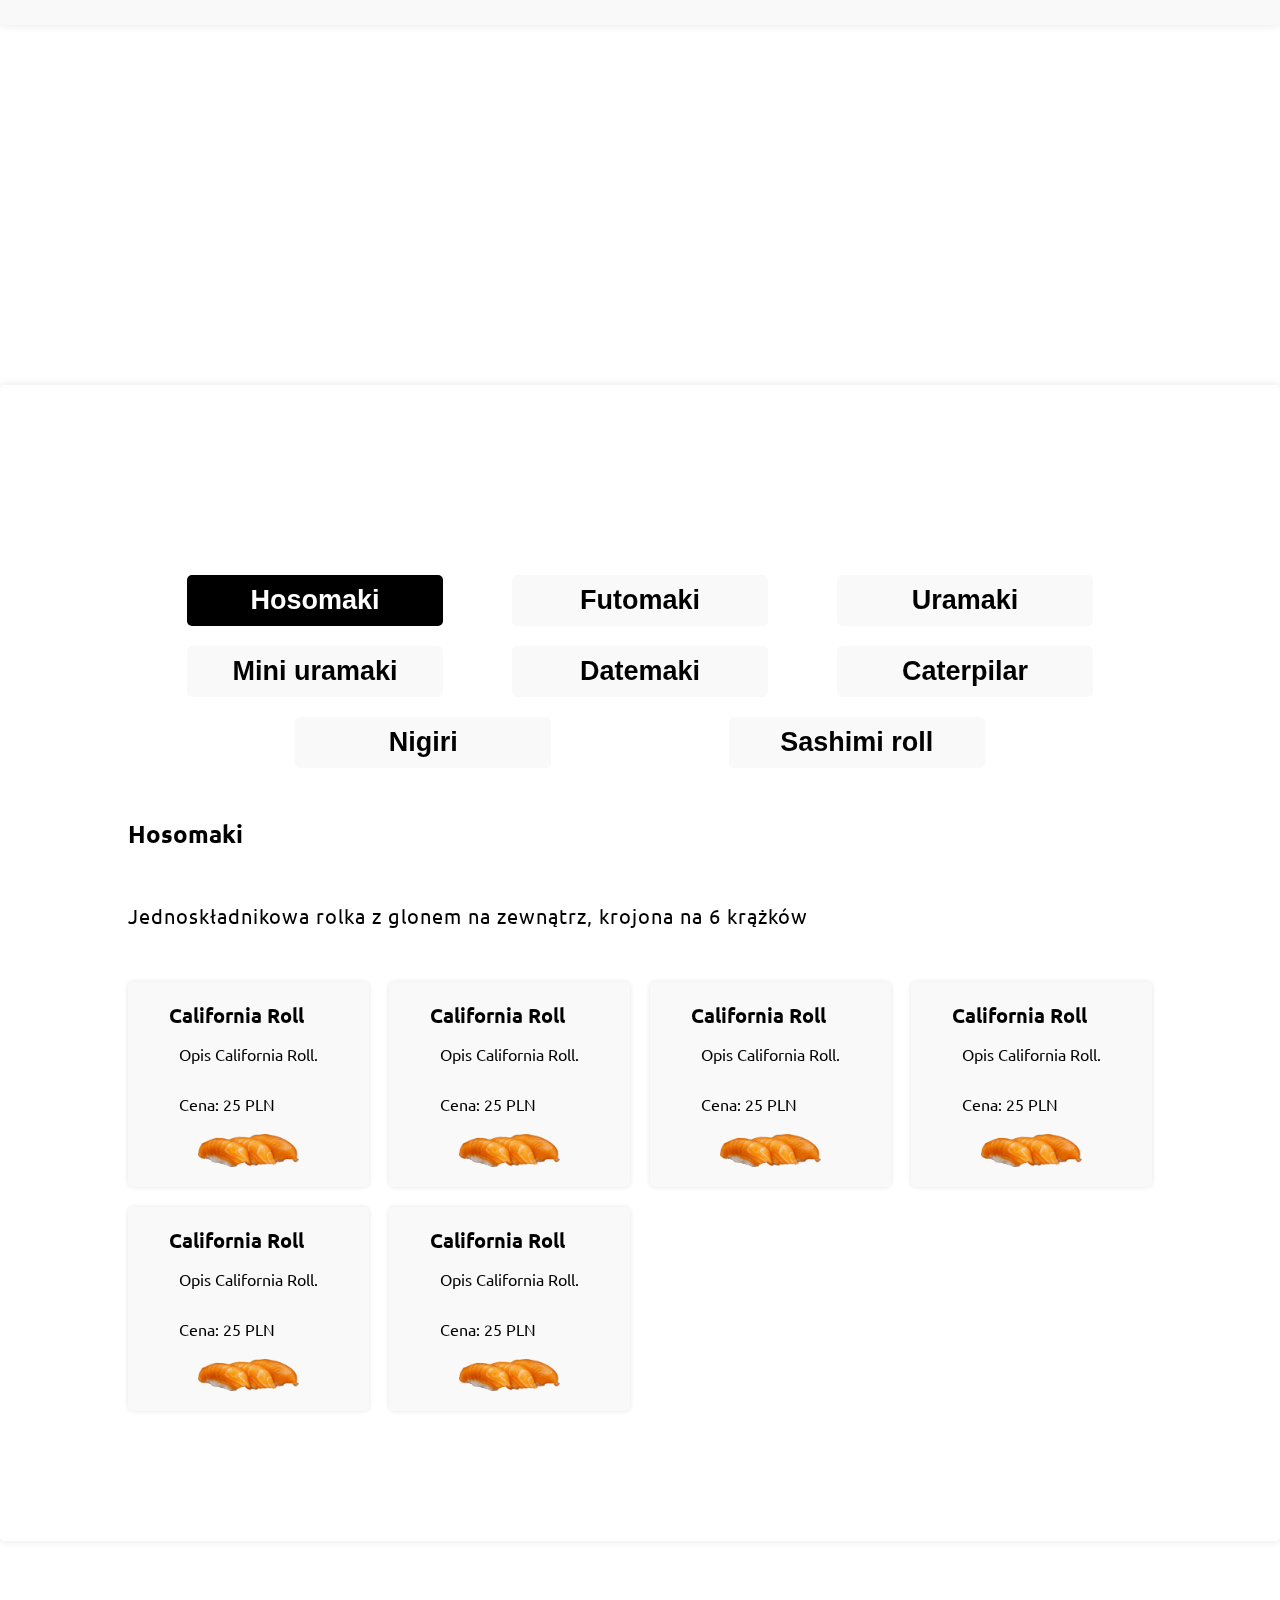
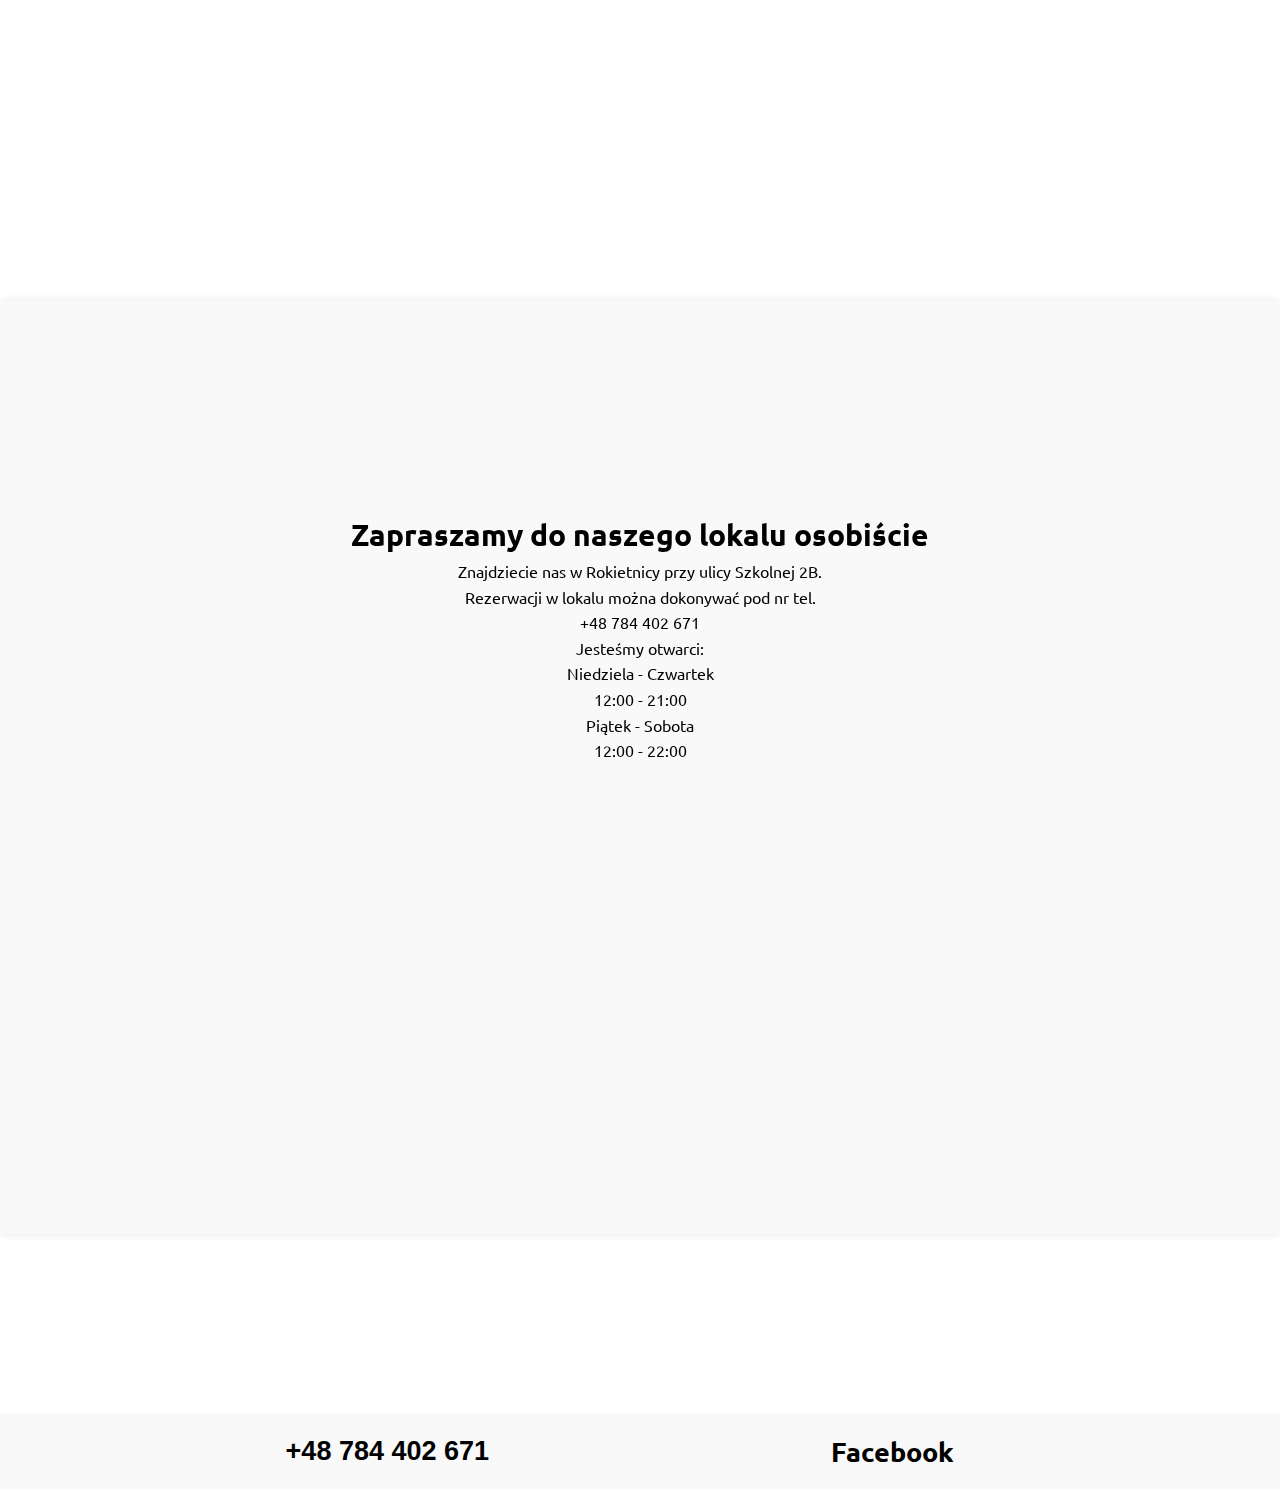
==== commit 90a78d8f: "logo corrected" ====
--- a/index.html
+++ b/index.html
@@ -13,7 +13,7 @@
 
 <body>
 	<section class="bg">
-		<img src="img/logow.jpg" alt="" class="logo">
+		<img src="img/logo.png" alt="" class="logo">
 	</section>
 
 	<section class="header">
--- a/styles/css/style.css
+++ b/styles/css/style.css
@@ -1,4 +1,3 @@
-@charset "UTF-8";
 html,
 body,
 div,
@@ -38,7 +37,6 @@
 
 .header {
   height: 100vh;
-  /* Висота секції на весь екран */
 }
 
 .header {
@@ -46,9 +44,7 @@
   align-items: center;
   text-align: center;
   margin: 0 auto;
-  /* Центрування по горизонталі */
   padding: 0 20px;
-  /* Внутрішні відступи */
   box-sizing: border-box;
   display: flex;
   flex-direction: column;
@@ -66,6 +62,11 @@
   display: flex;
   align-items: center;
   justify-content: center;
+  background-color: white;
+}
+
+.bg img {
+  filter: drop-shadow(0 0 2px rgb(0, 0, 0)) drop-shadow(0 0 2px rgb(0, 0, 0));
 }
 
 .logo {
@@ -88,11 +89,6 @@
   background-color: white;
 }
 
-@media (prefers-color-scheme: dark) {
-  buttons {
-    background-color: black;
-  }
-}
 .btn {
   min-width: 20vw;
   padding: 10px 20px;
@@ -104,7 +100,7 @@
   font-weight: 700;
   font-size: 3vh;
   text-align: center;
-  background-color: white;
+  background-color: #f9f9f9;
   border-radius: 5px;
   cursor: pointer;
   transition: background-color 0.3s;
@@ -179,7 +175,7 @@
   }
   .burger-button::before {
     top: 0;
-    box-shadow: 0 11px 0 #000;
+    box-shadow: 0 11px 0 #000000;
     transition: box-shadow 0.3s 0.15s, top 0.3s 0.15s, transform 0.3s;
   }
   .burger-button::after {
@@ -200,88 +196,49 @@
 }
 .contact-info {
   margin-top: 80vh;
-  /* Відступ зверху для кнопок і контактної інформації */
-  display: flex;
-  /* Відображати властивість блоку */
+  display: flex;
   flex-wrap: wrap;
   flex-direction: row;
-  /* Напрямок рядка */
-  align-items: center;
-  /* Вирівнювати по центру */
-  justify-content: space-evenly;
-  /* Рівномірний розподіл між елементами */
+  align-items: center;
+  justify-content: space-evenly;
   width: 100%;
 }
 
 .btn-contact {
   min-width: 20vw;
-  /* Ширина кнопок */
   padding: 10px 20px;
-  /* Внутрішні відступи */
   margin: 10px;
-  /* Зовнішні відступи */
   border: none;
-  /* Без рамки */
   text-decoration: none;
-  /* Без підкреслення */
   color: #000000;
-  /* Колір тексту */
   text-wrap: nowrap;
   font-weight: 700;
   font-size: 3vh;
   text-align: center;
-  /* Вирівнювання тексту по центру */
-  background-color: white;
-  /* Фоновий колір */
-  border-radius: 5px;
-  /* Радіус кутів */
+  background-color: #f9f9f9;
+  border-radius: 5px;
   cursor: pointer;
-  /* Змінний курсор */
   transition: background-color 0.3s;
-  /* Плавний перехід */
   box-sizing: border-box;
 }
 
 .btn-contact:hover {
   background-color: black;
-  /* Фоновий колір при наведенні */
   color: white;
-  /* Колір тексту при наведенні */
-}
-
-:root {
-  --background-color: white;
-  --text-color: black;
-  /* Встановлення кольорів для світлого режиму (за замовчуванням) */
-  background-color: var(--background-color);
-  color: var(--text-color);
-}
-
-/* Темна тема */
-@media (prefers-color-scheme: dark) {
-  :root {
-    --background-color: black;
-    --text-color: white;
-  }
-}
+}
+
 .about-us {
   width: 100%;
   margin: 20vh 0;
-  /* Відступ зверху для розділу "Про нас" */
-  background-color: var(--background-color);
-  /* Фоновий колір */
-  border-radius: 5px;
-  /* Радіус кутів */
+  background-color: #f9f9f9;
+  border-radius: 5px;
   box-shadow: 0 0 10px rgba(0, 0, 0, 0.1);
-  /* Тінь блоку */
-  text-align: center;
-  /* Вирівнювання тексту по центру */
+  text-align: center;
   padding: 20vh 10% 10vh;
 }
 
 .about-us h2 {
   margin-bottom: 10px;
-  /* Відступ знизу заголовку "Про нас" */
   text-align: center;
   font-size: 40px;
   font-weight: 700;
@@ -291,9 +248,7 @@
   text-align: justify;
   line-height: 1.2;
   letter-spacing: 1px;
-  /* Міжрядковий інтервал */
   margin: 10px;
-  /* Зовнішні відступи */
   font-size: 16px;
 }
 
@@ -301,9 +256,7 @@
   .about-us p {
     line-height: 1.6;
     letter-spacing: normal;
-    /* Міжрядковий інтервал */
     margin: 10px;
-    /* Зовнішні відступи */
     font-size: 24px;
   }
 }
@@ -312,26 +265,19 @@
   flex-direction: row;
   flex-wrap: wrap-reverse;
   align-items: center;
-  /* Вирівнювати по центру */
-  justify-content: space-evenly;
-  /* Рівномірний розподіл між елементами */
+  justify-content: space-evenly;
   width: 100%;
   margin: 20vh 0;
   text-align: center;
   padding: 20vh 10% 10vh;
-  background-color: #ffffff;
-  /* Фоновий колір */
-  border-radius: 5px;
-  /* Радіус кутів */
+  background-color: #f9f9f9;
+  border-radius: 5px;
   box-shadow: 0 0 10px rgba(0, 0, 0, 0.1);
-  /* Тінь блоку */
 }
 
 .map-text {
   line-height: 1.6;
-  /* Міжрядковий інтервал */
   margin: 10px;
-  /* Зовнішні відступи */
   padding: 20px;
 }
 
@@ -375,7 +321,6 @@
   text-align: justify;
   line-height: 1.2;
   letter-spacing: 1px;
-  /* Міжрядковий інтервал */
   font-size: 16px;
   margin-bottom: 20px;
   margin: 6vh auto;
@@ -431,40 +376,29 @@
 .menu-item p {
   padding: 10px;
   margin-bottom: 10px;
-  background-color: 0;
 }
 
 .tab-header {
-  /* Відступ зверху для кнопок і контактної інформації */
-  display: flex;
-  /* Відображати властивість блоку */
+  display: flex;
   flex-wrap: wrap;
   flex-direction: row;
-  /* Напрямок рядка */
-  align-items: center;
-  /* Вирівнювати по центру */
-  justify-content: space-evenly;
-  /* Рівномірний розподіл між елементами */
+  align-items: center;
+  justify-content: space-evenly;
   width: 100%;
   background-color: white;
 }
 .tab-header .active {
   background-color: black;
-  /* Фоновий колір при наведенні */
   color: white;
-  /* Колір тексту при наведенні */
 }
 
 .footer {
   width: 100%;
   align-items: center;
   text-align: center;
-  background-color: #ffffff;
-  /* Фоновий колір */
+  background-color: #f9f9f9;
   margin: 0 auto;
-  /* Центрування по горизонталі */
   padding: 0 20px;
-  /* Внутрішні відступи */
   box-sizing: border-box;
   display: flex;
   flex-direction: column;
@@ -473,20 +407,14 @@
 }
 
 .contact-info__footer {
-  /* Відступ зверху для кнопок і контактної інформації */
-  display: flex;
-  /* Відображати властивість блоку */
+  display: flex;
   flex-wrap: wrap;
   flex-direction: row;
-  /* Напрямок рядка */
-  align-items: center;
-  /* Вирівнювати по центру */
-  justify-content: space-evenly;
-  /* Рівномірний розподіл між елементами */
-  width: 100%;
-}
-
-/* Загальні стилі */
+  align-items: center;
+  justify-content: space-evenly;
+  width: 100%;
+}
+
 body {
   display: flex;
   flex-direction: column;
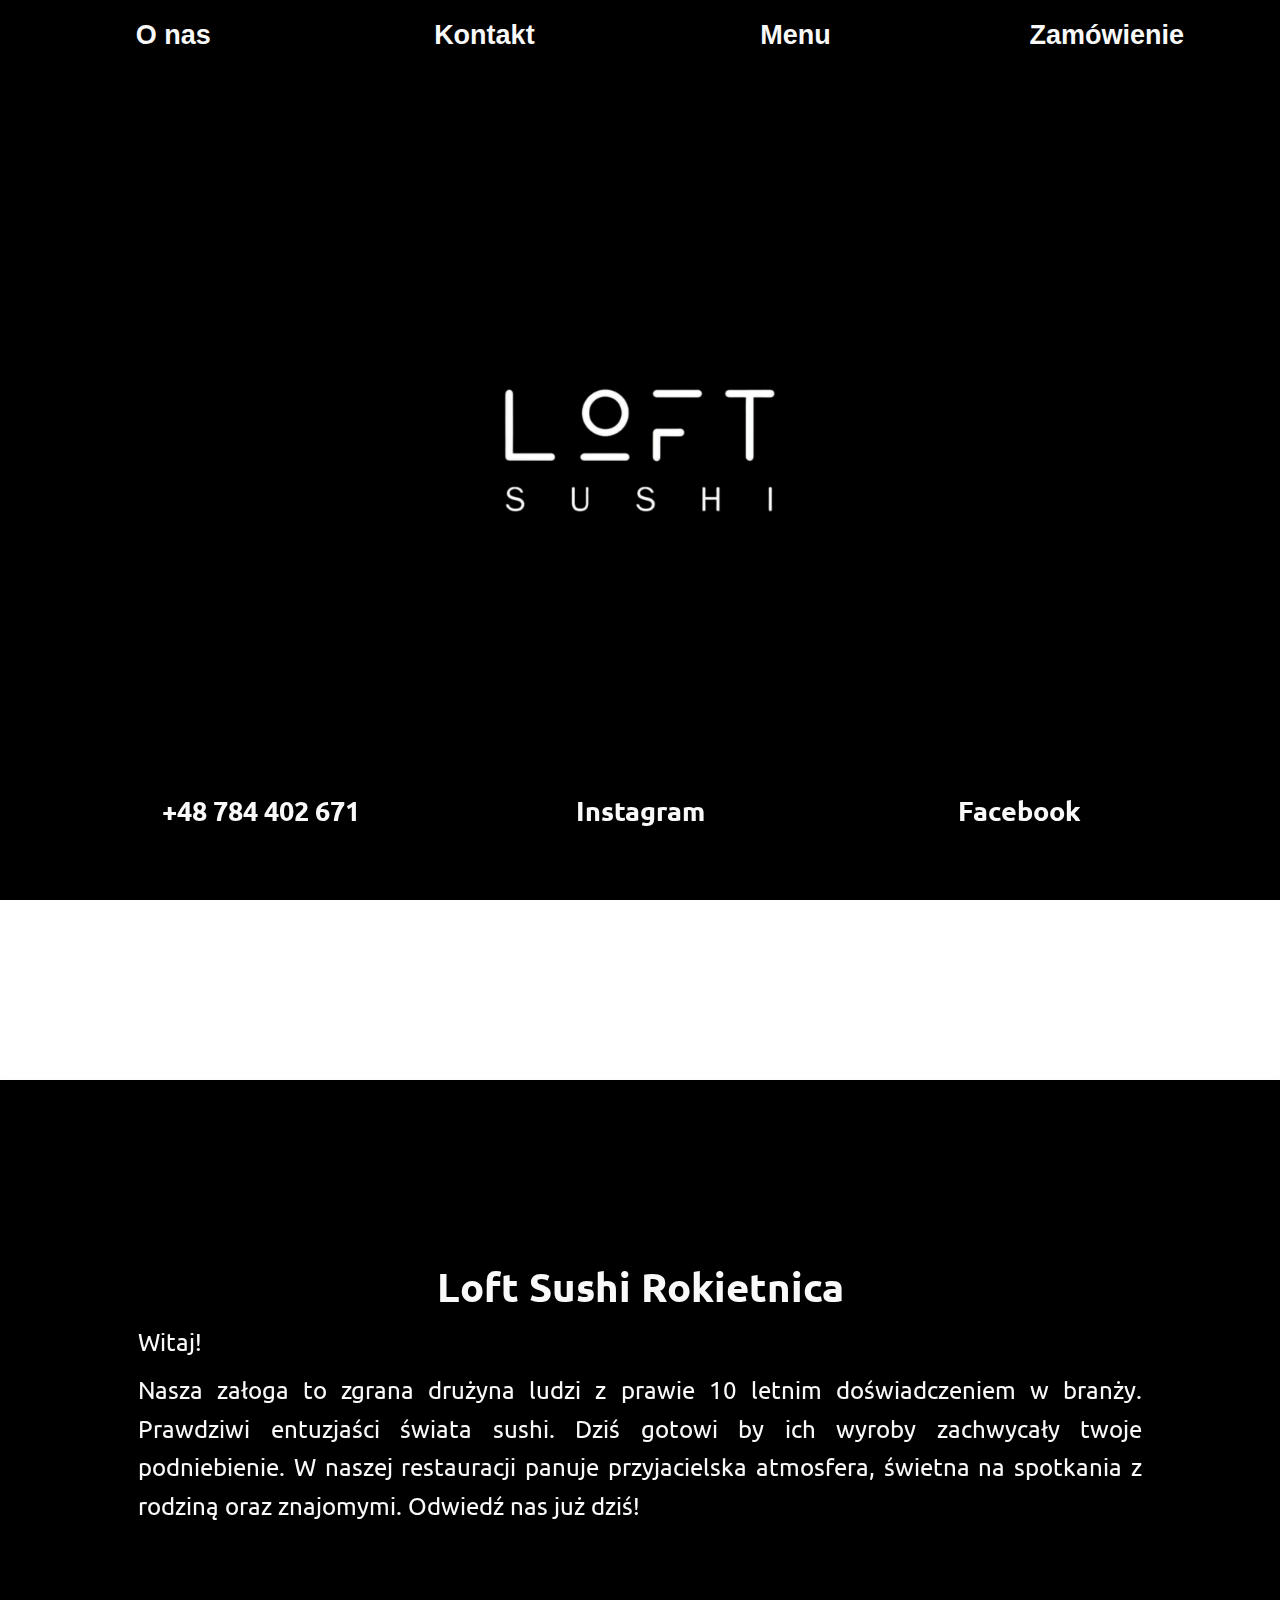
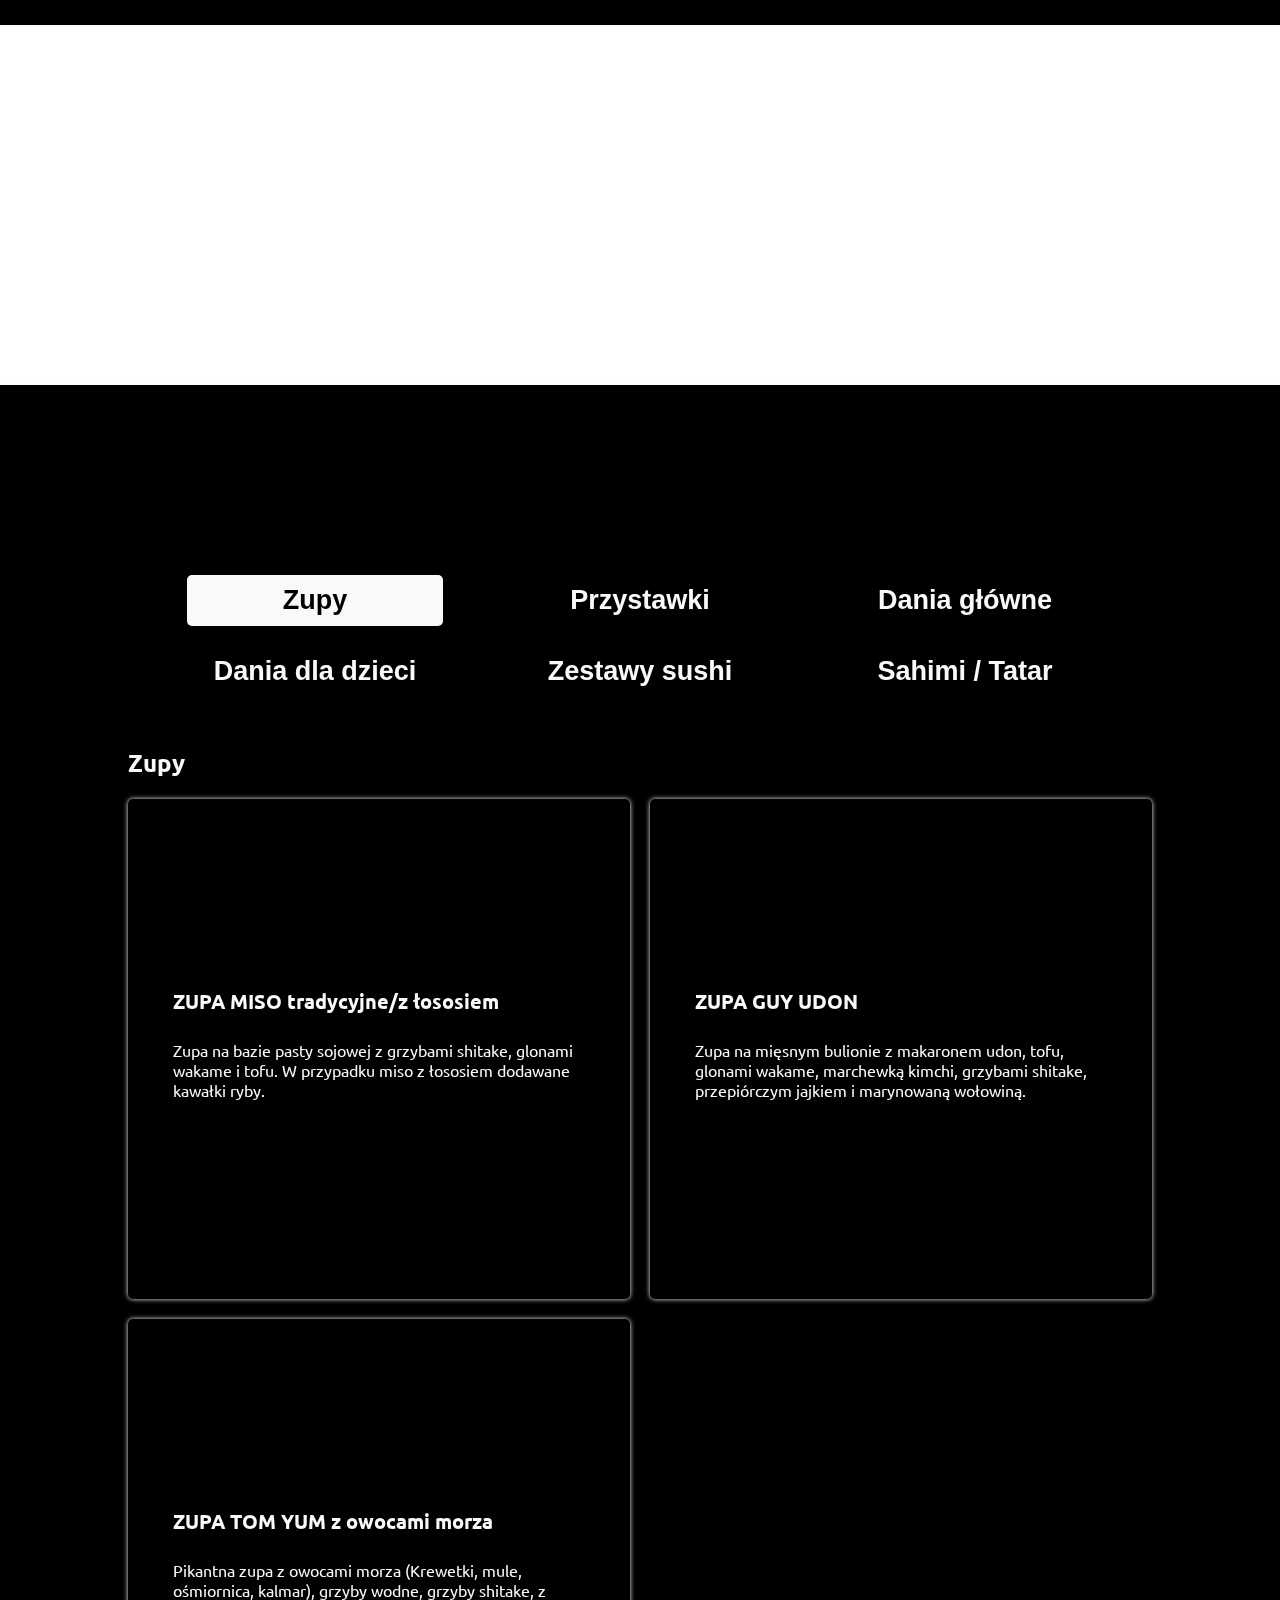
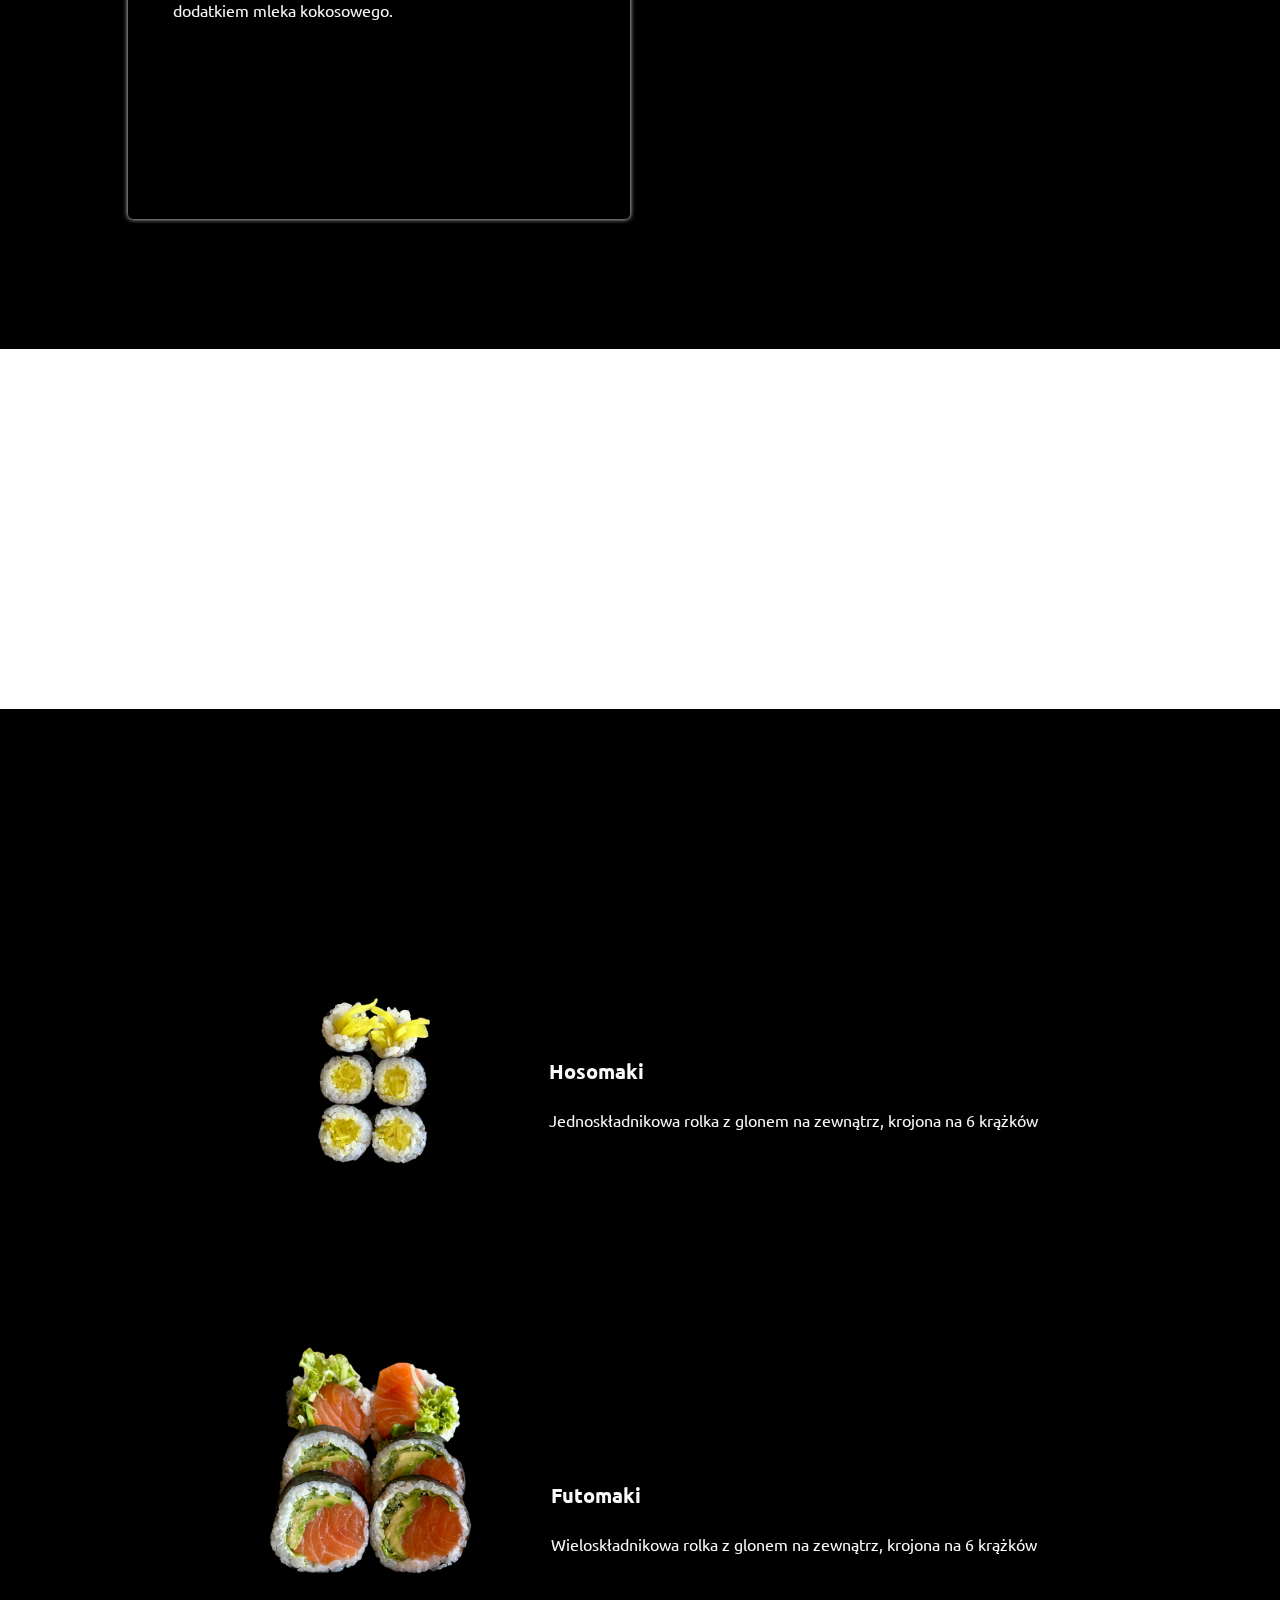
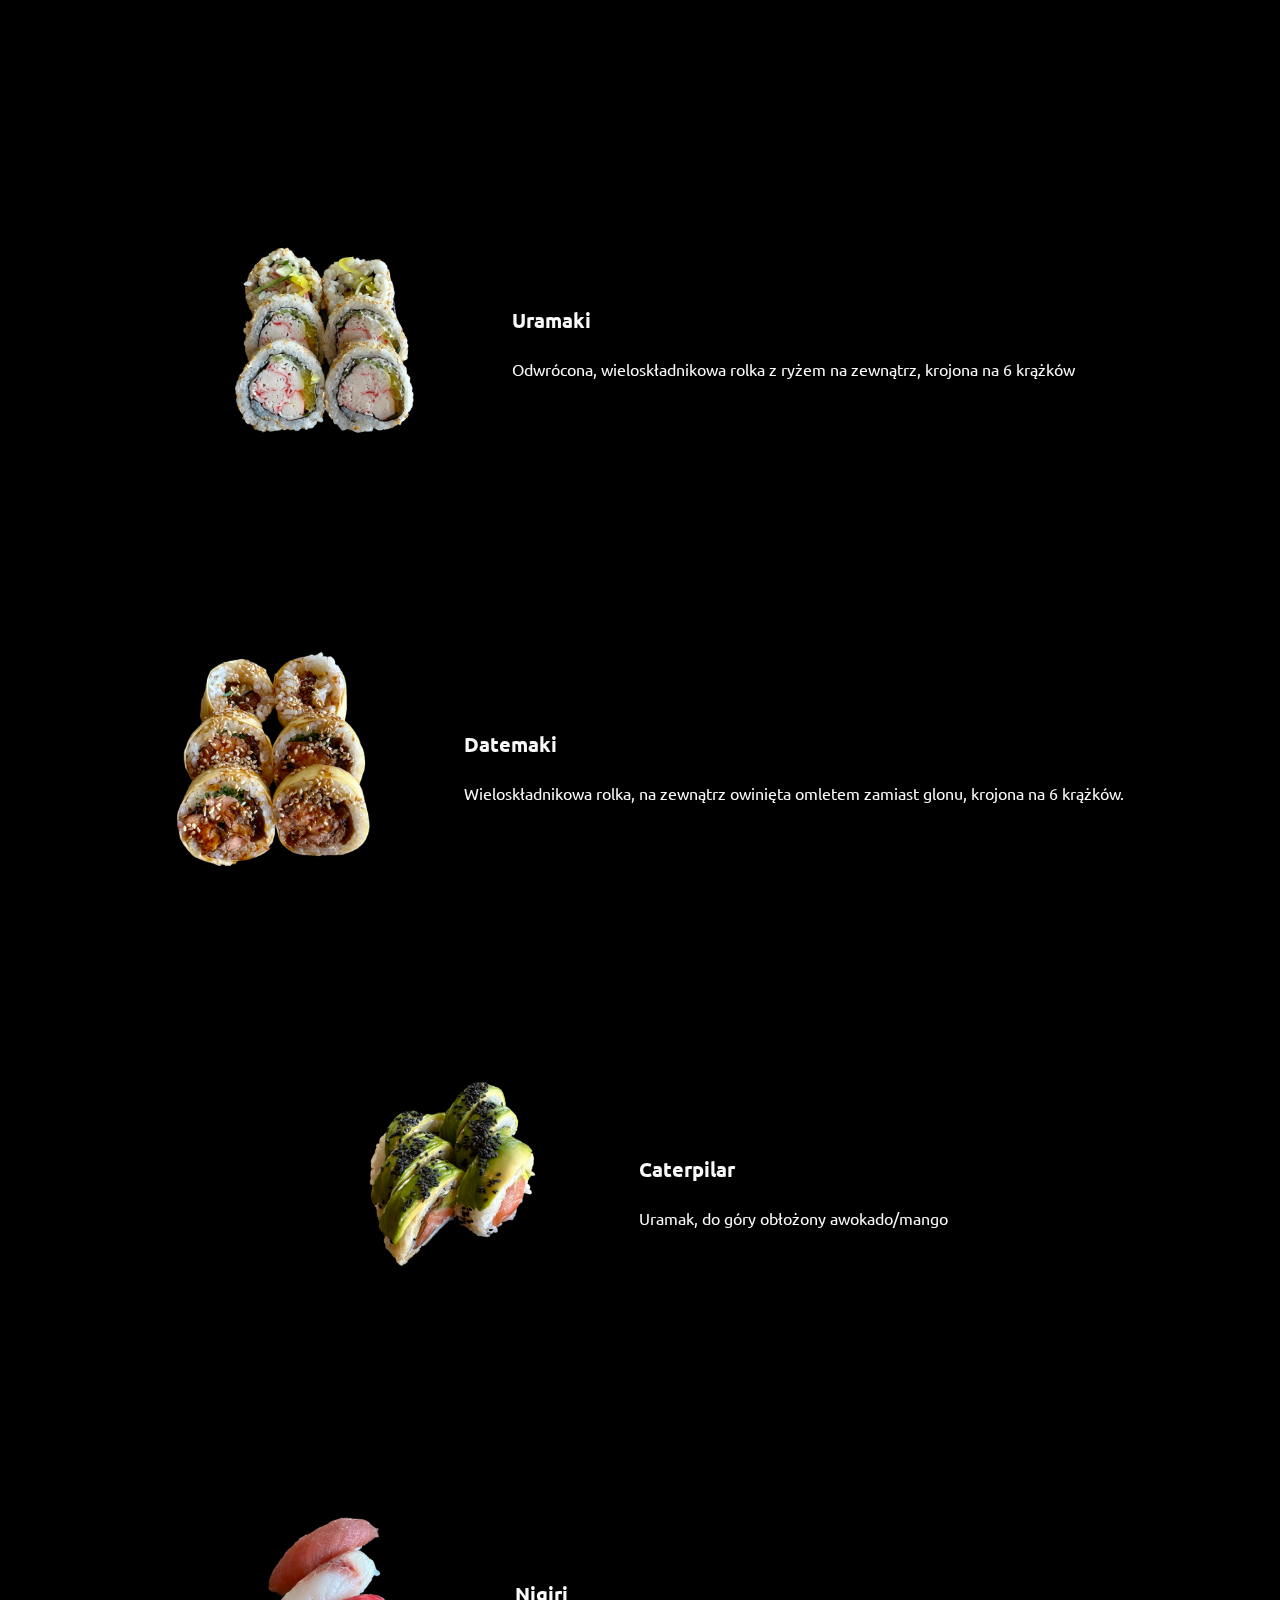
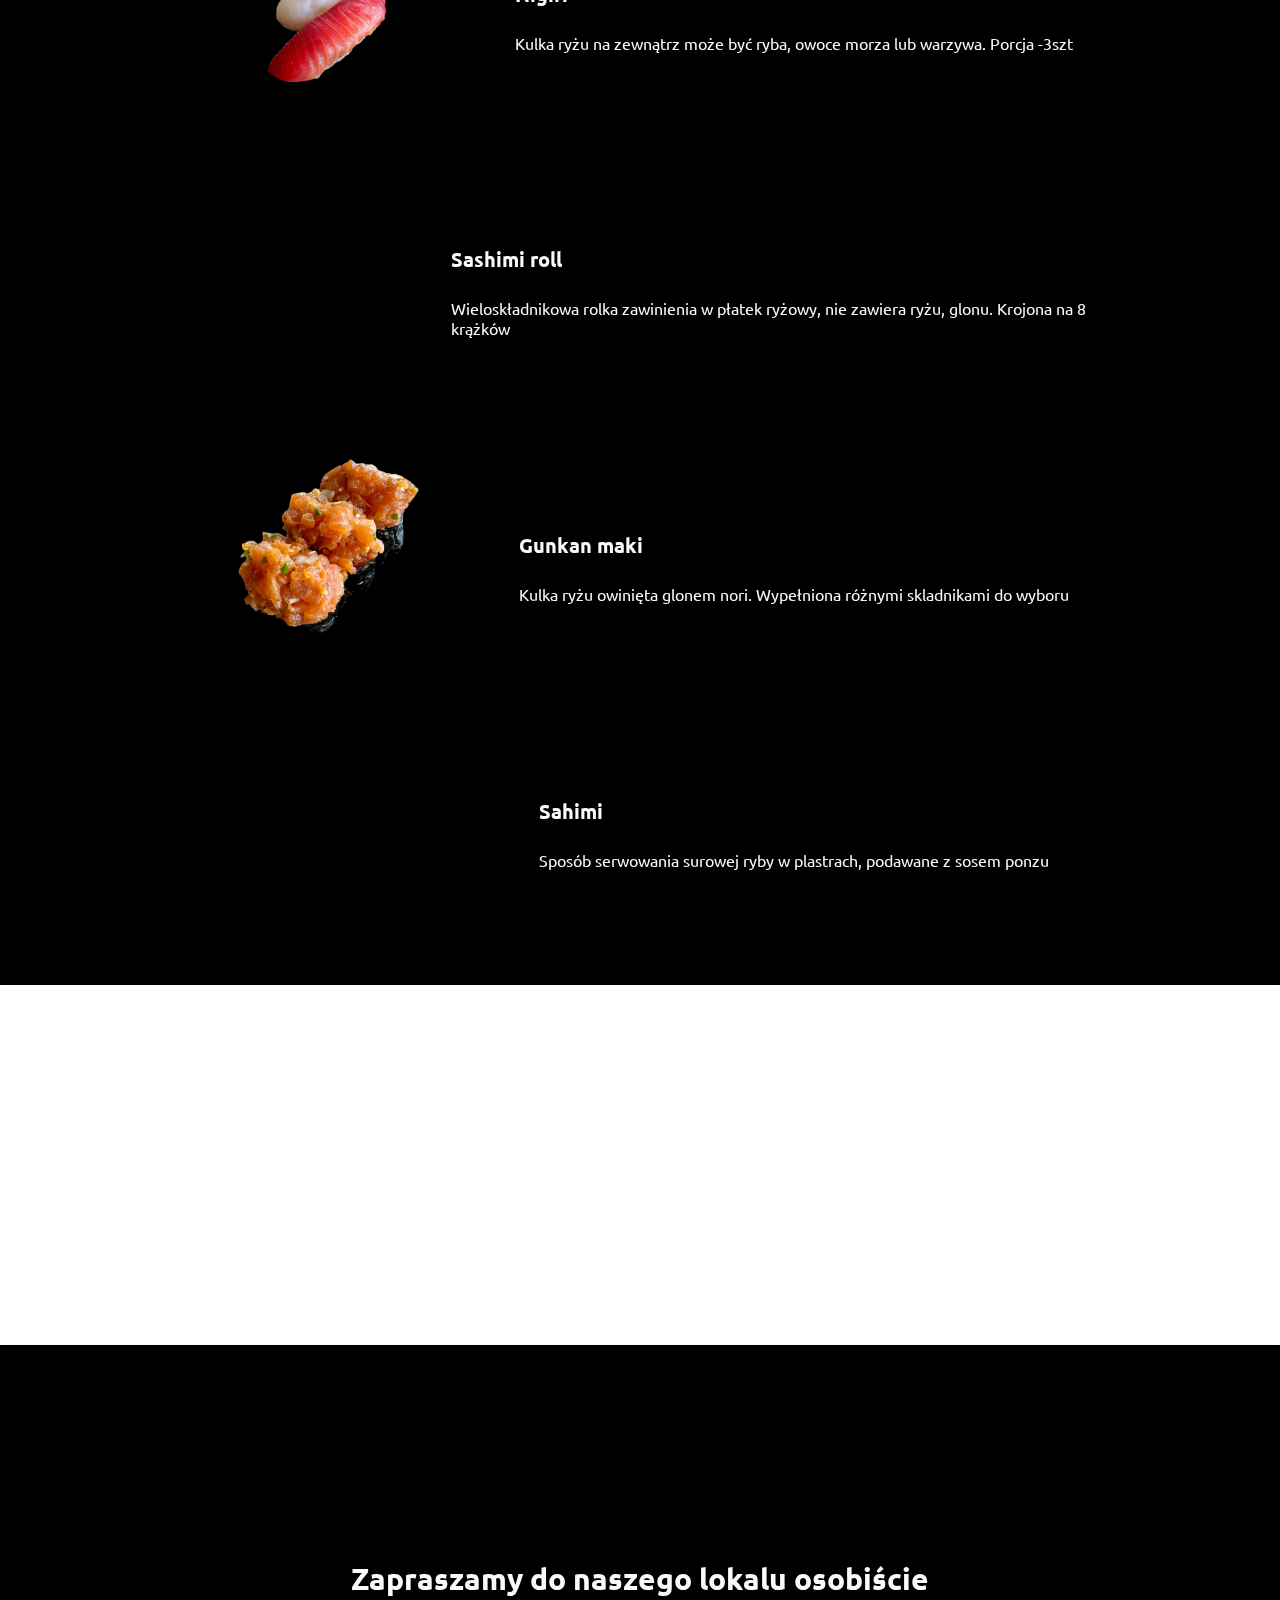
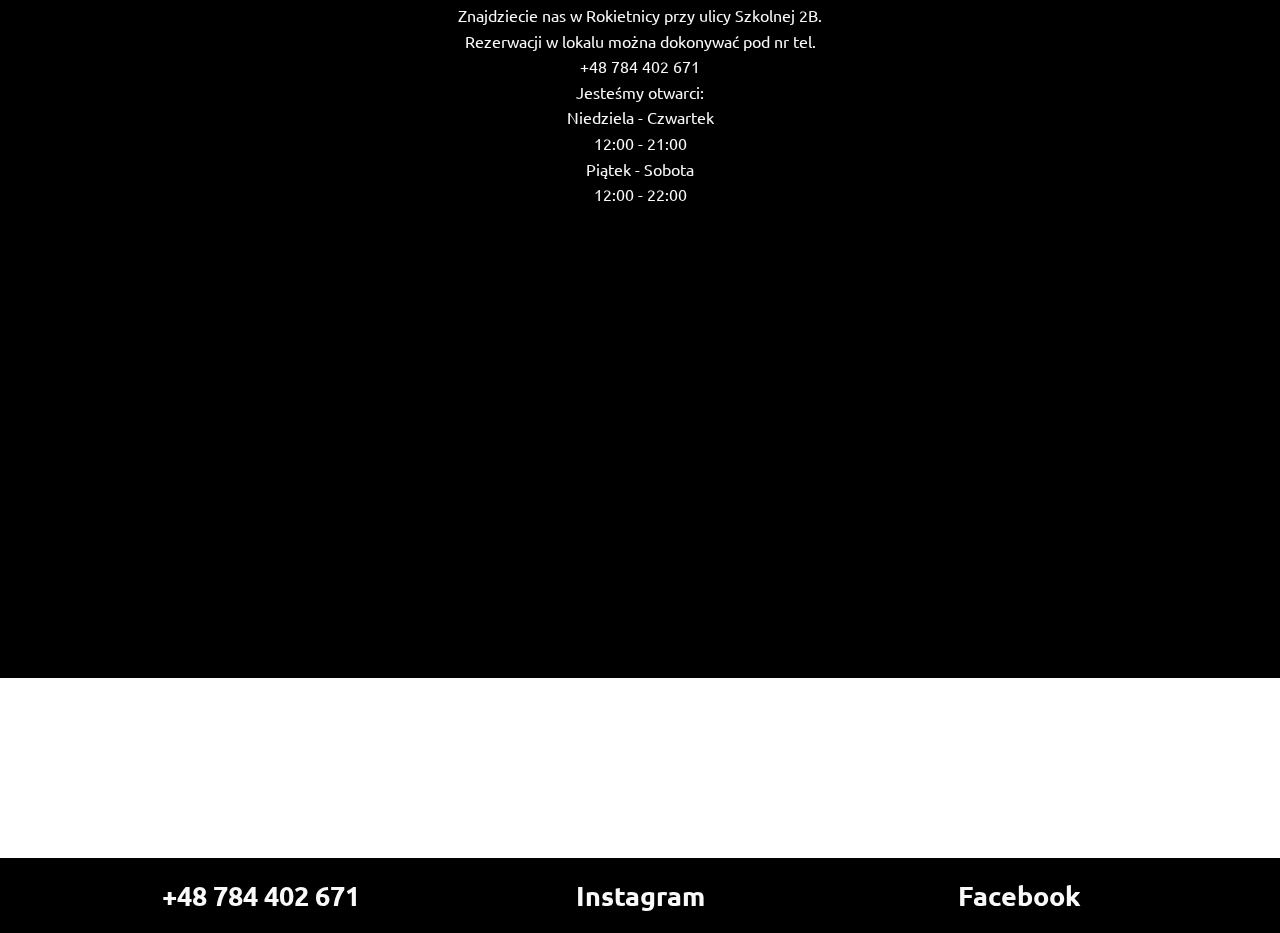
==== commit 65f5af56: "almost done" ====
--- a/index.html
+++ b/index.html
@@ -5,13 +5,17 @@
 	<meta charset="utf-8">
 	<meta http-equiv="X-UA-Compatible" content="IE=edge">
 	<meta name="viewport" content="width=device-width, initial-scale=1">
+	<meta name="keywords" content="sushi, restauracja, jedzenie, kuchnia, japonia, obiad, lunch, zamówienia">
 	<link rel="icon" href="#">
 	<title>Loft Sushi</title>
 	<link rel="stylesheet" href="https://fonts.googleapis.com/css2?family=Ubuntu:wght@400;700&display=swap">
 	<link rel="stylesheet" href="styles/css/style.css">
+	<script src="script.js"></script>
+	<script type="text/javascript" src="soga.js"></script>
 </head>
 
 <body>
+	<div id="sogaContainer"></div>
 	<section class="bg">
 		<img src="img/logo.png" alt="" class="logo">
 	</section>
@@ -24,10 +28,11 @@
 			<button class="btn btn-about">O nas</button>
 			<button class="btn btn-contact btn-contact-map">Kontakt</button>
 			<button class="btn btn-menu">Menu</button>
-			<button class="btn">Zamów online</button>
+			<input class="btn" name="test" onclick="sogaStart();" type="button" value="Zamówienie" />
 		</div>
 		<div class="contact-info">
-			<button class="btn-contact">+48 784 402 671</button>
+			<a href="tel:+48784402671" class="btn-contact">+48 784 402 671</a>
+			<a href="https://www.instagram.com/loftsushi_/" class="btn-contact">Instagram</a>
 			<a href="https://www.facebook.com/loftsushi" class="btn-contact">Facebook</a>
 		</div>
 	</section>
@@ -45,562 +50,450 @@
 	<section id="menu" class="menu">
 		<div class="tabs">
 			<div class="tab-header">
-				<button class="btn tab-link active" onclick="openTab(event, 'hosomaki')">Hosomaki</button>
-				<button class="btn tab-link" onclick="openTab(event, 'futomaki')">Futomaki</button>
-				<button class="btn tab-link" onclick="openTab(event, 'uramaki')">Uramaki</button>
-				<button class="btn tab-link" onclick="openTab(event, 'mini-uramaki')">Mini uramaki</button>
-				<button class="btn tab-link" onclick="openTab(event, 'datemaki')">Datemaki</button>
-				<button class="btn tab-link" onclick="openTab(event, 'caterpilar')">Caterpilar</button>
-				<button class="btn tab-link" onclick="openTab(event, 'nigiri')">Nigiri</button>
-				<button class="btn tab-link" onclick="openTab(event, 'sashimi-roll')">Sashimi roll</button>
+				<button class="btn tab-link active" onclick="openTab(event, 'zupy')">Zupy</button>
+				<button class="btn tab-link" onclick="openTab(event, 'przystawki')">Przystawki</button>
+				<button class="btn tab-link" onclick="openTab(event, 'dania główne')">Dania główne</button>
+				<button class="btn tab-link" onclick="openTab(event, 'dania-dla-dzieci')">Dania dla dzieci</button>
+				<button class="btn tab-link" onclick="openTab(event, 'zestawy')">Zestawy sushi</button>
+				<button class="btn tab-link" onclick="openTab(event, 'sahimi-tatar')">Sahimi / Tatar</button>
 			</div>
 			<div class="tab-content">
-				<div id="hosomaki" class="tab-pane active">
+				<div id="zupy" class="tab-pane active">
 					<div class="menu-category">
-						<h2>Hosomaki</h2>
-						<h4>Jednoskładnikowa rolka z glonem na zewnątrz, krojona na 6 krążków</h4>
+						<h2>Zupy</h2>
 						<div class="menu-items">
 							<div class="menu-item">
 								<div class="menu-item_text">
-									<h3>California Roll</h3>
-									<p>Opis California Roll.</p>
-									<p>Cena: 25 PLN</p>
-								</div>
-								<div class="menu-item_img">
-									<img src="img/nigiri.webp" alt="">
-								</div>
-							</div>
-							<div class="menu-item">
-								<div class="menu-item_text">
-									<h3>California Roll</h3>
-									<p>Opis California Roll.</p>
-									<p>Cena: 25 PLN</p>
-								</div>
-								<div class="menu-item_img">
-									<img src="img/nigiri.webp" alt="">
-								</div>
-							</div>
-							<div class="menu-item">
-								<div class="menu-item_text">
-									<h3>California Roll</h3>
-									<p>Opis California Roll.</p>
-									<p>Cena: 25 PLN</p>
-								</div>
-								<div class="menu-item_img">
-									<img src="img/nigiri.webp" alt="">
-								</div>
-							</div>
-							<div class="menu-item">
-								<div class="menu-item_text">
-									<h3>California Roll</h3>
-									<p>Opis California Roll.</p>
-									<p>Cena: 25 PLN</p>
-								</div>
-								<div class="menu-item_img">
-									<img src="img/nigiri.webp" alt="">
-								</div>
-							</div>
-							<div class="menu-item">
-								<div class="menu-item_text">
-									<h3>California Roll</h3>
-									<p>Opis California Roll.</p>
-									<p>Cena: 25 PLN</p>
-								</div>
-								<div class="menu-item_img">
-									<img src="img/nigiri.webp" alt="">
-								</div>
-							</div>
-							<div class="menu-item">
-								<div class="menu-item_text">
-									<h3>California Roll</h3>
-									<p>Opis California Roll.</p>
-									<p>Cena: 25 PLN</p>
-								</div>
-								<div class="menu-item_img">
-									<img src="img/nigiri.webp" alt="">
+									<h3>ZUPA MISO tradycyjne/z łososiem</h3>
+									<p>Zupa na bazie pasty sojowej z grzybami shitake, glonami wakame i tofu. W przypadku miso z
+										łososiem dodawane kawałki
+										ryby.
+									</p>
+								</div>
+								<div class="menu-item_img">
+									<img src="img/menu/Miso .png" alt="">
+								</div>
+							</div>
+							<div class="menu-item">
+								<div class="menu-item_text">
+									<h3>ZUPA GUY UDON</h3>
+									<p>Zupa na mięsnym bulionie z makaronem udon, tofu, glonami wakame, marchewką kimchi,
+										grzybami shitake,
+										przepiórczym
+										jajkiem i marynowaną wołowiną.
+									</p>
+								</div>
+								<div class="menu-item_img">
+									<img src="img/menu/GuyUdon1.png" alt="">
+								</div>
+							</div>
+							<div class="menu-item">
+								<div class="menu-item_text">
+									<h3>ZUPA TOM YUM z owocami morza</h3>
+									<p>Pikantna zupa z owocami morza
+										(Krewetki, mule, ośmiornica, kalmar), grzyby wodne, grzyby shitake, z dodatkiem mleka
+										kokosowego.</p>
+								</div>
+								<div class="menu-item_img">
+									<img src="img/menu/TomYum .png" alt="">
 								</div>
 							</div>
 						</div>
 					</div>
 				</div>
-				<div id="futomaki" class="tab-pane">
+				<div id="przystawki" class="tab-pane">
 					<div class="menu-category">
-						<h2>Futomaki</h2>
-						<h4>Wieloskładnikowa rolka z glonem na zewnątrz, krojona na 6 krążków</h4>
+						<h2>Przystawki</h2>
 						<div class="menu-items">
 							<div class="menu-item">
 								<div class="menu-item_text">
-									<h3>California Roll</h3>
-									<p>Opis California Roll.</p>
-									<p>Cena: 25 PLN</p>
-								</div>
-								<div class="menu-item_img">
-									<img src="img/nigiri.webp" alt="">
-								</div>
-							</div>
-							<div class="menu-item">
-								<div class="menu-item_text">
-									<h3>California Roll</h3>
-									<p>Opis California Roll.</p>
-									<p>Cena: 25 PLN</p>
-								</div>
-								<div class="menu-item_img">
-									<img src="img/nigiri.webp" alt="">
-								</div>
-							</div>
-							<div class="menu-item">
-								<div class="menu-item_text">
-									<h3>California Roll</h3>
-									<p>Opis California Roll.</p>
-									<p>Cena: 25 PLN</p>
-								</div>
-								<div class="menu-item_img">
-									<img src="img/nigiri.webp" alt="">
-								</div>
-							</div>
-							<div class="menu-item">
-								<div class="menu-item_text">
-									<h3>California Roll</h3>
-									<p>Opis California Roll.</p>
-									<p>Cena: 25 PLN</p>
-								</div>
-								<div class="menu-item_img">
-									<img src="img/nigiri.webp" alt="">
-								</div>
-							</div>
-							<div class="menu-item">
-								<div class="menu-item_text">
-									<h3>California Roll</h3>
-									<p>Opis California Roll.</p>
-									<p>Cena: 25 PLN</p>
-								</div>
-								<div class="menu-item_img">
-									<img src="img/nigiri.webp" alt="">
-								</div>
-							</div>
-							<div class="menu-item">
-								<div class="menu-item_text">
-									<h3>California Roll</h3>
-									<p>Opis California Roll.</p>
-									<p>Cena: 25 PLN</p>
-								</div>
-								<div class="menu-item_img">
-									<img src="img/nigiri.webp" alt="">
+									<h3>EDAMAME z solą morską</h3>
+								</div>
+								<div class="menu-item_img">
+									<img src="img/menu/Fasolka Edamame .png" alt="">
+								</div>
+							</div>
+							<div class="menu-item">
+								<div class="menu-item_text">
+									<h3>MARCHEWKA KIMCHI</h3>
+								</div>
+								<div class="menu-item_img">
+									<img src="img/menu/Marchewka kimchi.png" alt="">
+								</div>
+							</div>
+							<div class="menu-item">
+								<div class="menu-item_text">
+									<h3>SAŁATKA z glonów wakame</h3>
+								</div>
+								<div class="menu-item_img">
+									<img src="img/menu/Sałatka wakame .png" alt="">
+								</div>
+							</div>
+							<div class="menu-item">
+								<div class="menu-item_text">
+									<h3>SAŁATKA goma wakame</h3>
+								</div>
+								<div class="menu-item_img">
+									<img src="img/menu/Sałatka Goma wakame.png" alt="">
+								</div>
+							</div>
+							<div class="menu-item">
+								<div class="menu-item_text">
+									<h3>SAŁATKA z paluszków krabowych</h3>
+								</div>
+								<div class="menu-item_img">
+									<img src="img/menu/Sałatka z paluszków krabowych .png" alt="">
+								</div>
+							</div>
+							<div class="menu-item">
+								<div class="menu-item_text">
+									<h3>WARZYWA w tempurze</h3>
+								</div>
+								<div class="menu-item_img">
+									<img src="img/menu/Warzywa w tempurze bez talerza .png" alt="">
+								</div>
+							</div>
+							<div class="menu-item">
+								<div class="menu-item_text">
+									<h3>KALMAR w tempurze</h3>
+								</div>
+								<div class="menu-item_img">
+									<img src="img/menu/Kalmar tempura bez talerza .png" alt="">
+								</div>
+							</div>
+							<div class="menu-item">
+								<div class="menu-item_text">
+									<h3>ŁOSOŚ / DORADA w tempurze</h3>
+								</div>
+								<div class="menu-item_img">
+									<img src="img/menu/Losos tempura bez talerza .png" alt="">
+								</div>
+							</div>
+							<div class="menu-item">
+								<div class="menu-item_text">
+									<h3>SAJGONKI z farszem wieprzowo-wołowym</h3>
+								</div>
+								<div class="menu-item_img">
+									<img src="img/menu/Sajgonki .png" alt="">
+								</div>
+							</div>
+							<div class="menu-item">
+								<div class="menu-item_text">
+									<h3>KREWETKI w tempurze</h3>
+								</div>
+								<div class="menu-item_img">
+									<img src="img/menu/Krewetka tempura bez talerza .png" alt="">
+								</div>
+							</div>
+							<div class="menu-item">
+								<div class="menu-item_text">
+									<h3>GYOZA z farszem wieprzowo-wołowym / z krewetkami</h3>
+								</div>
+								<div class="menu-item_img">
+									<img src="img/menu/Pierożki gioza 1.png" alt="">
+								</div>
+							</div>
+							<div class="menu-item">
+								<div class="menu-item_text">
+									<h3>PIEROŻKI z tatarem z łososia lub tuńczyka w tempurze</h3>
+								</div>
+								<div class="menu-item_img">
+									<img src="img/menu/Pierożki z tatarem .png" alt="">
 								</div>
 							</div>
 						</div>
 					</div>
 				</div>
-				<div id="uramaki" class="tab-pane">
+				<div id="dania główne" class="tab-pane">
 					<div class="menu-category">
-						<h2>Uramaki</h2>
-						<h4>Odwrócona, wieloskładnikowa rolka z ryżem na zewnątrz, krojona na 6 krążków</h4>
+						<h2>Dania główne</h2>
 						<div class="menu-items">
 							<div class="menu-item">
 								<div class="menu-item_text">
-									<h3>California Roll</h3>
-									<p>Opis California Roll.</p>
-									<p>Cena: 25 PLN</p>
-								</div>
-								<div class="menu-item_img">
-									<img src="img/nigiri.webp" alt="">
-								</div>
-							</div>
-							<div class="menu-item">
-								<div class="menu-item_text">
-									<h3>California Roll</h3>
-									<p>Opis California Roll.</p>
-									<p>Cena: 25 PLN</p>
-								</div>
-								<div class="menu-item_img">
-									<img src="img/nigiri.webp" alt="">
-								</div>
-							</div>
-							<div class="menu-item">
-								<div class="menu-item_text">
-									<h3>California Roll</h3>
-									<p>Opis California Roll.</p>
-									<p>Cena: 25 PLN</p>
-								</div>
-								<div class="menu-item_img">
-									<img src="img/nigiri.webp" alt="">
-								</div>
-							</div>
-							<div class="menu-item">
-								<div class="menu-item_text">
-									<h3>California Roll</h3>
-									<p>Opis California Roll.</p>
-									<p>Cena: 25 PLN</p>
-								</div>
-								<div class="menu-item_img">
-									<img src="img/nigiri.webp" alt="">
-								</div>
-							</div>
-							<div class="menu-item">
-								<div class="menu-item_text">
-									<h3>California Roll</h3>
-									<p>Opis California Roll.</p>
-									<p>Cena: 25 PLN</p>
-								</div>
-								<div class="menu-item_img">
-									<img src="img/nigiri.webp" alt="">
-								</div>
-							</div>
-							<div class="menu-item">
-								<div class="menu-item_text">
-									<h3>California Roll</h3>
-									<p>Opis California Roll.</p>
-									<p>Cena: 25 PLN</p>
-								</div>
-								<div class="menu-item_img">
-									<img src="img/nigiri.webp" alt="">
+									<h3>MAKARON UDON Z WOŁOWINĄ</h3>
+									<p>Gruby makaron udon z warzywami, grzybami shitake jajkiem, marynowaną wołowiną i sosem
+										sojowo ostrygowym.
+									</p>
+								</div>
+								<div class="menu-item_img">
+									<img src="img/menu/Udon z wołowiną .png" alt="">
+								</div>
+							</div>
+							<div class="menu-item">
+								<div class="menu-item_text">
+									<h3>KACZKA ORIENTALNA</h3>
+									<p>Smażony filet z kaczki z makaronem udon, orzechami nerkowca, sosem Teriyaki i sezamem.
+									</p>
+								</div>
+								<div class="menu-item_img">
+									<img src="img/menu/Kaczka z makaronem udon .png" alt="">
+								</div>
+							</div>
+							<div class="menu-item">
+								<div class="menu-item_text">
+									<h3>ŁOSOŚ GRILLOWANY</h3>
+									<p>Grillowany filet z łososia z sosem bisque, podawany na ryżu z mlekiem kokosowym.</p>
+								</div>
+								<div class="menu-item_img">
+									<img src="img/menu/Łosoś z ryżem .png" alt="">
 								</div>
 							</div>
 						</div>
 					</div>
 				</div>
-				<div id="mini-uramaki" class="tab-pane">
+				<div id="dania-dla-dzieci" class="tab-pane">
 					<div class="menu-category">
-						<h2>Mini uramaki</h2>
-						<h4>Odwrócona, wieloskładnikowa rolka z ryżem na zewnątrz (cieńsza niż zwykły uramak), krojona na 8
-							krążków</h4>
+						<h2>Dania dla dzieci</h2>
 						<div class="menu-items">
 							<div class="menu-item">
 								<div class="menu-item_text">
-									<h3>California Roll</h3>
-									<p>Opis California Roll.</p>
-									<p>Cena: 25 PLN</p>
-								</div>
-								<div class="menu-item_img">
-									<img src="img/nigiri.webp" alt="">
-								</div>
-							</div>
-							<div class="menu-item">
-								<div class="menu-item_text">
-									<h3>California Roll</h3>
-									<p>Opis California Roll.</p>
-									<p>Cena: 25 PLN</p>
-								</div>
-								<div class="menu-item_img">
-									<img src="img/nigiri.webp" alt="">
-								</div>
-							</div>
-							<div class="menu-item">
-								<div class="menu-item_text">
-									<h3>California Roll</h3>
-									<p>Opis California Roll.</p>
-									<p>Cena: 25 PLN</p>
-								</div>
-								<div class="menu-item_img">
-									<img src="img/nigiri.webp" alt="">
-								</div>
-							</div>
-							<div class="menu-item">
-								<div class="menu-item_text">
-									<h3>California Roll</h3>
-									<p>Opis California Roll.</p>
-									<p>Cena: 25 PLN</p>
-								</div>
-								<div class="menu-item_img">
-									<img src="img/nigiri.webp" alt="">
-								</div>
-							</div>
-							<div class="menu-item">
-								<div class="menu-item_text">
-									<h3>California Roll</h3>
-									<p>Opis California Roll.</p>
-									<p>Cena: 25 PLN</p>
-								</div>
-								<div class="menu-item_img">
-									<img src="img/nigiri.webp" alt="">
-								</div>
-							</div>
-							<div class="menu-item">
-								<div class="menu-item_text">
-									<h3>California Roll</h3>
-									<p>Opis California Roll.</p>
-									<p>Cena: 25 PLN</p>
-								</div>
-								<div class="menu-item_img">
-									<img src="img/nigiri.webp" alt="">
+									<h3>KURCZAK KARMELIZOWANY</h3>
+								</div>
+								<div class="menu-item_img">
+									<img src="img/menu/Danie dla dzieci łosoś.png" alt="">
+								</div>
+							</div>
+							<div class="menu-item">
+								<div class="menu-item_text">
+									<h3>KAWAŁKI ŁOSOSIA GRILLOWANE NA SŁODKO</h3>
+								</div>
+								<div class="menu-item_img">
+									<img src="img/menu/Danie dla dzieci łosoś.png" alt="">
 								</div>
 							</div>
 						</div>
 					</div>
 				</div>
-				<div id="datemaki" class="tab-pane">
+				<div id="zestawy" class="tab-pane">
 					<div class="menu-category">
-						<h2>Datemaki</h2>
-						<h4>Wieloskładnikowa rolka, na zewnątrz owinięta omletem zamiast glonu, krojona na 6 krążków</h4>
+						<h2>Zestawy sushi</h2>
 						<div class="menu-items">
 							<div class="menu-item">
 								<div class="menu-item_text">
-									<h3>California Roll</h3>
-									<p>Opis California Roll.</p>
-									<p>Cena: 25 PLN</p>
-								</div>
-								<div class="menu-item_img">
-									<img src="img/nigiri.webp" alt="">
-								</div>
-							</div>
-							<div class="menu-item">
-								<div class="menu-item_text">
-									<h3>California Roll</h3>
-									<p>Opis California Roll.</p>
-									<p>Cena: 25 PLN</p>
-								</div>
-								<div class="menu-item_img">
-									<img src="img/nigiri.webp" alt="">
-								</div>
-							</div>
-							<div class="menu-item">
-								<div class="menu-item_text">
-									<h3>California Roll</h3>
-									<p>Opis California Roll.</p>
-									<p>Cena: 25 PLN</p>
-								</div>
-								<div class="menu-item_img">
-									<img src="img/nigiri.webp" alt="">
-								</div>
-							</div>
-							<div class="menu-item">
-								<div class="menu-item_text">
-									<h3>California Roll</h3>
-									<p>Opis California Roll.</p>
-									<p>Cena: 25 PLN</p>
-								</div>
-								<div class="menu-item_img">
-									<img src="img/nigiri.webp" alt="">
-								</div>
-							</div>
-							<div class="menu-item">
-								<div class="menu-item_text">
-									<h3>California Roll</h3>
-									<p>Opis California Roll.</p>
-									<p>Cena: 25 PLN</p>
-								</div>
-								<div class="menu-item_img">
-									<img src="img/nigiri.webp" alt="">
-								</div>
-							</div>
-							<div class="menu-item">
-								<div class="menu-item_text">
-									<h3>California Roll</h3>
-									<p>Opis California Roll.</p>
-									<p>Cena: 25 PLN</p>
-								</div>
-								<div class="menu-item_img">
-									<img src="img/nigiri.webp" alt="">
+									<h3>LOFT 1 (17 szt.)</h3>
+									<p>futomaki łosoś [6 szt.] / nigiri łosoś + tuńczyk + ryba maślana [3 szt.] /
+										mini uramaki paluszek krabowy [8 szt.]</p>
+								</div>
+								<div class="menu-item_img">
+									<img src="img/menu/Loft1 bez talerza .png" alt="">
+								</div>
+							</div>
+							<div class="menu-item">
+								<div class="menu-item_text">
+									<h3>LOFT 2 (28 szt.)</h3>
+									<p>futomaki halibut w tempurze [6 szt.] / datemaki grillowany łosoś
+										na słodko [6 szt.] / mini uramaki łosoś [8 szt.] / mini uramaki paluszek
+										krabowy + łosoś na zewnątrz</p>
+								</div>
+								<div class="menu-item_img">
+									<img src="img/menu/Loft2 bez talerza .png" alt="">
+								</div>
+							</div>
+							<div class="menu-item">
+								<div class="menu-item_text">
+									<h3>LOFT 3 (32 szt.)</h3>
+									<p>futomaki tatar z łososia w tempurze [6 szt.] / datemaki pieczony
+										łosoś na ostro + melon [6 szt.] / futomaki mix [6 szt.] / uramaki
+										paluszek krabowy [6 szt.] / hosomaki marynowana rzepa [6 szt.] /
+										nigiri łosoś</p>
+								</div>
+								<div class="menu-item_img">
+									<img src="img/menu/Loft3 bez talerza .png" alt="">
+								</div>
+							</div>
+							<div class="menu-item">
+								<div class="menu-item_text">
+									<h3>LOFT 4 (34+6 szt.)</h3>
+									<p>kizumaki łosoś [6 szt.] / sashimi roll wege [8 szt.] / futomaki tuńczyk
+										[6 szt.] / mini uramaki pieczony łosoś na ostro + Jalapeno [ 8 szt.] /
+										hosomaki łosoś [6 szt.] / dodaj do zestawu za 1,- futomaki kalmar
+										w tempurze [6 szt.]</p>
+								</div>
+								<div class="menu-item_img">
+									<img src="img/menu/Loft4 bez talerza .png" alt="">
+								</div>
+							</div>
+							<div class="menu-item">
+								<div class="menu-item_text">
+									<h3>LOFT 5 (34+6 szt.)</h3>
+									<p>caterpillar łosoś + awokado na górze [6 szt.] / sashimi roll halibut
+										w tempurze [8 szt.] / datemaki sałatka krabowa [6szt.] / marynowany
+										łosoś na ostro w płatku ryżowym + melon [6 szt.] / uramaki tuńczyk
+										[6 szt.] / nigiri dorada [2 szt.] / dodaj do zestawu za 1,- futomaki
+										krewetka w tempurze [6 szt.]</p>
+								</div>
+								<div class="menu-item_img">
+									<img src="img/menu/Loft5 bez talerza .png" alt="">
+								</div>
+							</div>
+							<div class="menu-item">
+								<div class="menu-item_text">
+									<h3>LOFT 6 (40+12 szt.)</h3>
+									<p>futomaki tatar z łososia w tempurze [6 szt.] / futomaki ryba maślana
+										[6 szt.] futomaki tuńczyk „Hashi” w płatku sojowym [6 szt.] /
+										sashimi roll mix [8 szt.] / hosomaki unagi [6 szt.] / mini uramaki
+										paluszek krabowy [8 szt.] / dodaj do zestawu za 2,- futomaki krewetka
+										w tempurze [6 szt.] / caterpillar krewetka w tempurze + mango
+										na górze [6 szt.]</p>
+								</div>
+								<div class="menu-item_img">
+									<img src="img/menu/Loft6 bez talerza .png" alt="">
+								</div>
+							</div>
+							<div class="menu-item">
+								<div class="menu-item_text">
+									<h3>LOFT 7 (54+6 szt.)</h3>
+									<p>nigiri łosoś [2szt.] / nigiri tuńczyk [2 szt.] / nigiri dorada [2szt.] /
+										futomaki dorada w tempurze [6 szt.] / futomaki łosoś [6 szt.] /
+										futomaki tuńczyk [6 szt.] / sashimi roll IKIGAI [8 szt.] / sashimi roll
+										łosoś [8 szt.] / mini uramaki rainbow [8 szt.] / kizumaki tuńczyk [6 szt.]
+										dodaj do zestawu za 1,- futomaki krewetka smażona na maśle
+										czosnkowym [6 szt.]</p>
+								</div>
+								<div class="menu-item_img">
+									<img src="img/menu/Loft1 bez talerza .png" alt="">
+								</div>
+							</div>
+							<div class="menu-item">
+								<div class="menu-item_text">
+									<h3>LOFT 8 „NIGIRI” (8+2 szt.)</h3>
+									<p>łosoś gravlax / tuńczyk / dorada / węgorz / dodaj do zestawu
+										za 1,- krewetka gotowana</p>
+								</div>
+								<div class="menu-item_img">
+									<img src="img/menu/Loft8 nigiri bez talerza .png" alt="">
+								</div>
+							</div>
+							<div class="menu-item">
+								<div class="menu-item_text">
+									<h3>LOFT 9 „WEGE” (22 szt.)</h3>
+									<p>futomaki warzywa [6 szt.] / sashimi roll warzywa [8 szt.] / hosomaki
+										awokado [6 szt.] / nigiri innari [2 szt.]</p>
+								</div>
+								<div class="menu-item_img">
+									<img src="img/menu/Loft 9 Vege bez talerza .png" alt="">
+								</div>
+							</div>
+							<div class="menu-item">
+								<div class="menu-item_text">
+									<h3>LOFT 10 (20 szt.)</h3>
+									<p>futomaki tatar z łososia w tempurze [6 szt.] / futomaki halibut
+										w tempurze [6 szt,] / mini uramaki łosoś gravlax [8 szt.]</p>
+								</div>
+								<div class="menu-item_img">
+									<img src="img/menu/Loft10 bez talerza .png" alt="">
+								</div>
+							</div>
+							<div class="menu-item">
+								<div class="menu-item_text">
+									<h3>LOFT 11 „GRILLOWANY” (24 szt.)</h3>
+									<p>futomaki halibut w tempurze [6 szt.] / datemaki grillowany łosoś
+										na słodko [6 szt.] / uramaki pasta z tuńczyka [6 szt.] / hosomaki
+										grillowany łosoś na ostro [6 szt.]</p>
+								</div>
+								<div class="menu-item_img">
+									<img src="img/menu/Loft11 grillowany bez talerza .png" alt="">
 								</div>
 							</div>
 						</div>
 					</div>
 				</div>
-				<div id="caterpilar" class="tab-pane">
+				<div id="sahimi-tatar" class="tab-pane">
 					<div class="menu-category">
-						<h2>Caterpilar</h2>
-						<h4>Uramak, do góry obłożony awokado/mango</h4>
+						<h2>Sahimi / Tatar</h2>
 						<div class="menu-items">
 							<div class="menu-item">
 								<div class="menu-item_text">
-									<h3>California Roll</h3>
-									<p>Opis California Roll.</p>
-									<p>Cena: 25 PLN</p>
-								</div>
-								<div class="menu-item_img">
-									<img src="img/roll.webp" alt="">
-								</div>
-							</div>
-							<div class="menu-item">
-								<div class="menu-item_text">
-									<h3>California Roll</h3>
-									<p>Opis California Roll.</p>
-									<p>Cena: 25 PLN</p>
-								</div>
-								<div class="menu-item_img">
-									<img src="img/roll.webp" alt="">
-								</div>
-							</div>
-							<div class="menu-item">
-								<div class="menu-item_text">
-									<h3>California Roll</h3>
-									<p>Opis California Roll.</p>
-									<p>Cena: 25 PLN</p>
-								</div>
-								<div class="menu-item_img">
-									<img src="img/roll.webp" alt="">
-								</div>
-							</div>
-							<div class="menu-item">
-								<div class="menu-item_text">
-									<h3>California Roll</h3>
-									<p>Opis California Roll.</p>
-									<p>Cena: 25 PLN</p>
-								</div>
-								<div class="menu-item_img">
-									<img src="img/roll.webp" alt="">
-								</div>
-							</div>
-							<div class="menu-item">
-								<div class="menu-item_text">
-									<h3>California Roll</h3>
-									<p>Opis California Roll.</p>
-									<p>Cena: 25 PLN</p>
-								</div>
-								<div class="menu-item_img">
-									<img src="img/roll.webp" alt="">
-								</div>
-							</div>
-							<div class="menu-item">
-								<div class="menu-item_text">
-									<h3>California Roll</h3>
-									<p>Opis California Roll.</p>
-									<p>Cena: 25 PLN</p>
-								</div>
-								<div class="menu-item_img">
-									<img src="img/roll.webp" alt="">
+									<h3>SASHIMI</h3>
+								</div>
+								<div class="menu-item_img">
+									<img src="img/menu/Sashimi .png" alt="">
+								</div>
+							</div>
+							<div class="menu-item">
+								<div class="menu-item_text">
+									<h3>TATAR łosoś/tuńczyk</h3>
+								</div>
+								<div class="menu-item_img">
+									<img src="img/menu/Tatar.png" alt="">
 								</div>
 							</div>
 						</div>
 					</div>
 				</div>
-				<div id="nigiri" class="tab-pane">
-					<div class="menu-category">
-						<h2>Nigiri</h2>
-						<h4>Kulka ryżu na zewnątrz może być ryba, owoce morza lub warzywa. Porcja - 3szt</h4>
-						<div class="menu-items">
-							<div class="menu-item">
-								<div class="menu-item_text">
-									<h3>California Roll</h3>
-									<p>Opis California Roll.</p>
-									<p>Cena: 25 PLN</p>
-								</div>
-								<div class="menu-item_img">
-									<img src="img/nigiri.webp" alt="">
-								</div>
-							</div>
-							<div class="menu-item">
-								<div class="menu-item_text">
-									<h3>California Roll</h3>
-									<p>Opis California Roll.</p>
-									<p>Cena: 25 PLN</p>
-								</div>
-								<div class="menu-item_img">
-									<img src="img/nigiri.webp" alt="">
-								</div>
-							</div>
-							<div class="menu-item">
-								<div class="menu-item_text">
-									<h3>California Roll</h3>
-									<p>Opis California Roll.</p>
-									<p>Cena: 25 PLN</p>
-								</div>
-								<div class="menu-item_img">
-									<img src="img/nigiri.webp" alt="">
-								</div>
-							</div>
-							<div class="menu-item">
-								<div class="menu-item_text">
-									<h3>California Roll</h3>
-									<p>Opis California Roll.</p>
-									<p>Cena: 25 PLN</p>
-								</div>
-								<div class="menu-item_img">
-									<img src="img/nigiri.webp" alt="">
-								</div>
-							</div>
-							<div class="menu-item">
-								<div class="menu-item_text">
-									<h3>California Roll</h3>
-									<p>Opis California Roll.</p>
-									<p>Cena: 25 PLN</p>
-								</div>
-								<div class="menu-item_img">
-									<img src="img/nigiri.webp" alt="">
-								</div>
-							</div>
-							<div class="menu-item">
-								<div class="menu-item_text">
-									<h3>California Roll</h3>
-									<p>Opis California Roll.</p>
-									<p>Cena: 25 PLN</p>
-								</div>
-								<div class="menu-item_img">
-									<img src="img/nigiri.webp" alt="">
-								</div>
-							</div>
-						</div>
-					</div>
-				</div>
-				<div id="sashimi-roll" class="tab-pane">
-					<div class="menu-category">
-						<h2>Sashimi roll</h2>
-						<h4>Wieloskładnikowa rolka zawinienia w płatek ryżowy, nie zawiera ryżu, glonu. Krojona na 8 krążków
-						</h4>
-						<div class="menu-items">
-							<div class="menu-item">
-								<div class="menu-item_text">
-									<h3>California Roll</h3>
-									<p>Opis California Roll.</p>
-									<p>Cena: 25 PLN</p>
-								</div>
-								<div class="menu-item_img">
-									<img src="img/nigiri.webp" alt="">
-								</div>
-							</div>
-							<div class="menu-item">
-								<div class="menu-item_text">
-									<h3>California Roll</h3>
-									<p>Opis California Roll.</p>
-									<p>Cena: 25 PLN</p>
-								</div>
-								<div class="menu-item_img">
-									<img src="img/nigiri.webp" alt="">
-								</div>
-							</div>
-							<div class="menu-item">
-								<div class="menu-item_text">
-									<h3>California Roll</h3>
-									<p>Opis California Roll.</p>
-									<p>Cena: 25 PLN</p>
-								</div>
-								<div class="menu-item_img">
-									<img src="img/nigiri.webp" alt="">
-								</div>
-							</div>
-							<div class="menu-item">
-								<div class="menu-item_text">
-									<h3>California Roll</h3>
-									<p>Opis California Roll.</p>
-									<p>Cena: 25 PLN</p>
-								</div>
-								<div class="menu-item_img">
-									<img src="img/nigiri.webp" alt="">
-								</div>
-							</div>
-							<div class="menu-item">
-								<div class="menu-item_text">
-									<h3>California Roll</h3>
-									<p>Opis California Roll.</p>
-									<p>Cena: 25 PLN</p>
-								</div>
-								<div class="menu-item_img">
-									<img src="img/nigiri.webp" alt="">
-								</div>
-							</div>
-							<div class="menu-item">
-								<div class="menu-item_text">
-									<h3>California Roll</h3>
-									<p>Opis California Roll.</p>
-									<p>Cena: 25 PLN</p>
-								</div>
-								<div class="menu-item_img">
-									<img src="img/nigiri.webp" alt="">
-								</div>
-							</div>
-						</div>
-					</div>
-				</div>
+			</div>
+		</div>
+	</section>
+
+	<section class="information">
+		<div class="infotmation_item">
+			<img src="img/menu/Hosomaki bez talerza.png" alt="">
+			<div class="infotmation_item_text">
+				<h3>Hosomaki</h3>
+				<p>Jednoskładnikowa rolka z glonem na zewnątrz, krojona na 6 krążków
+				</p>
+			</div>
+		</div>
+		<div class="infotmation_item">
+			<img src="img/menu/Futomaki bez talerza .png" alt="">
+			<div class="infotmation_item_text">
+				<h3>Futomaki</h3>
+				<p>Wieloskładnikowa rolka z glonem na zewnątrz, krojona na 6 krążków
+				</p>
+			</div>
+		</div>
+		<div class="infotmation_item">
+			<img src="img/menu/Uramaki bez talerza .png" alt="">
+			<div class="infotmation_item_text">
+				<h3>Uramaki</h3>
+				<p>Odwrócona, wieloskładnikowa rolka z ryżem na zewnątrz, krojona na 6 krążków
+				</p>
+			</div>
+		</div>
+		<div class="infotmation_item">
+			<img src="img/menu/Datemaki bez talerza .png" alt="">
+			<div class="infotmation_item_text">
+				<h3>Datemaki</h3>
+				<p>Wieloskładnikowa rolka, na zewnątrz owinięta omletem zamiast glonu, krojona na 6 krążków.
+				</p>
+			</div>
+		</div>
+		<div class="infotmation_item">
+			<img src="img/menu/Caterpillar bez talerza .png" alt="">
+			<div class="infotmation_item_text">
+				<h3>Caterpilar</h3>
+				<p>Uramak, do góry obłożony awokado/mango
+				</p>
+			</div>
+		</div>
+		<div class="infotmation_item">
+			<img src="img/menu/Nigiri bez talerza.png" alt="">
+			<div class="infotmation_item_text">
+				<h3>Nigiri</h3>
+				<p>Kulka ryżu na zewnątrz może być ryba, owoce morza lub warzywa. Porcja -3szt
+				</p>
+			</div>
+		</div>
+		<div class="infotmation_item">
+			<img src="img/menu/Sashimi roll .png" alt="">
+			<div class="infotmation_item_text">
+				<h3>Sashimi roll</h3>
+				<p>Wieloskładnikowa rolka zawinienia w płatek ryżowy, nie zawiera ryżu, glonu. Krojona na 8 krążków</p>
+			</div>
+		</div>
+		<div class="infotmation_item">
+			<img src="img/menu/Gunkan bez talerza .png" alt="">
+			<div class="infotmation_item_text">
+				<h3>Gunkan maki</h3>
+				<p>Kulka ryżu owinięta glonem nori. Wypełniona różnymi skladnikami do wyboru
+				</p>
+			</div>
+		</div>
+		<div class="infotmation_item">
+			<img src="img/menu/Sashimi .png" alt="">
+			<div class="infotmation_item_text">
+				<h3>Sahimi</h3>
+				<p>Sposób serwowania surowej ryby w plastrach, podawane z sosem ponzu</p>
 			</div>
 		</div>
 	</section>
@@ -624,11 +517,11 @@
 
 	<section class="footer">
 		<div class="contact-info__footer">
-			<button class="btn-contact">+48 784 402 671</button>
+			<a href="tel:+48784402671" class="btn-contact">+48 784 402 671</a>
+			<a href="https://www.instagram.com/loftsushi_/" class="btn-contact">Instagram</a>
 			<a href="https://www.facebook.com/loftsushi" class="btn-contact">Facebook</a>
 		</div>
 	</section>
-	<script src="script.js"></script>
 </body>
 
 </html>--- a/styles/css/style.css
+++ b/styles/css/style.css
@@ -62,7 +62,7 @@
   display: flex;
   align-items: center;
   justify-content: center;
-  background-color: white;
+  background-color: black;
 }
 
 .bg img {
@@ -86,7 +86,7 @@
   align-items: center;
   justify-content: space-evenly;
   width: 100%;
-  background-color: white;
+  background-color: black;
 }
 
 .btn {
@@ -95,21 +95,20 @@
   margin: 10px;
   border: none;
   text-decoration: none;
-  color: #000000;
+  color: #f9f9f9;
   text-wrap: nowrap;
   font-weight: 700;
   font-size: 3vh;
   text-align: center;
-  background-color: #f9f9f9;
+  background-color: black;
   border-radius: 5px;
   cursor: pointer;
-  transition: background-color 0.3s;
+  transition: 0.3s;
   box-sizing: border-box;
 }
 
 .btn:hover {
-  background-color: black;
-  color: white;
+  color: #d95a26;
 }
 
 .burger-menu {
@@ -131,7 +130,8 @@
     margin: 0 auto;
     width: 100%;
     font-size: 24px;
-    background-color: white;
+    background-color: black;
+    color: #f9f9f9;
     border: none;
     cursor: pointer;
     padding: 0;
@@ -145,7 +145,7 @@
     height: 100%;
     display: flex;
     flex-direction: column;
-    background: white;
+    background: black;
     z-index: 1000;
   }
   .animation-menu {
@@ -171,11 +171,11 @@
     width: 100%;
     height: 4px;
     border-radius: 10px;
-    background: #000;
+    background: #f9f9f9;
   }
   .burger-button::before {
     top: 0;
-    box-shadow: 0 11px 0 #000000;
+    box-shadow: 0 11px 0 #f9f9f9;
     transition: box-shadow 0.3s 0.15s, top 0.3s 0.15s, transform 0.3s;
   }
   .burger-button::after {
@@ -204,35 +204,35 @@
   width: 100%;
 }
 
-.btn-contact {
+.btn-contact,
+.btn-contact a {
   min-width: 20vw;
   padding: 10px 20px;
   margin: 10px;
   border: none;
   text-decoration: none;
-  color: #000000;
+  color: #f9f9f9;
   text-wrap: nowrap;
   font-weight: 700;
   font-size: 3vh;
   text-align: center;
-  background-color: #f9f9f9;
+  background-color: black;
   border-radius: 5px;
   cursor: pointer;
-  transition: background-color 0.3s;
+  transition: 0.3s;
   box-sizing: border-box;
 }
 
 .btn-contact:hover {
-  background-color: black;
-  color: white;
+  color: #d95a26;
 }
 
 .about-us {
   width: 100%;
   margin: 20vh 0;
-  background-color: #f9f9f9;
-  border-radius: 5px;
-  box-shadow: 0 0 10px rgba(0, 0, 0, 0.1);
+  background-color: #000000;
+  color: #f9f9f9;
+  box-shadow: 0 0 5px #f9f9f9;
   text-align: center;
   padding: 20vh 10% 10vh;
 }
@@ -270,9 +270,9 @@
   margin: 20vh 0;
   text-align: center;
   padding: 20vh 10% 10vh;
-  background-color: #f9f9f9;
-  border-radius: 5px;
-  box-shadow: 0 0 10px rgba(0, 0, 0, 0.1);
+  background-color: black;
+  color: #f9f9f9;
+  box-shadow: 0 0 5px #f9f9f9;
 }
 
 .map-text {
@@ -295,14 +295,15 @@
   min-width: 40%;
   min-height: 350px;
   border: 0;
+  border-radius: 5px;
 }
 
 .menu {
   width: 100%;
   margin: 20vh 0;
-  background-color: #ffffff;
-  border-radius: 5px;
-  box-shadow: 0 0 10px rgba(0, 0, 0, 0.1);
+  background-color: black;
+  color: #f9f9f9;
+  box-shadow: 0 0 5px #f9f9f9;
   text-align: center;
   padding: 20vh 10% 10vh;
 }
@@ -341,17 +342,24 @@
   align-items: start;
 }
 
+@media (min-width: 501px) {
+  .menu-items {
+    grid-template-columns: repeat(auto-fit, minmax(400px, 1fr));
+  }
+}
 .menu-item {
-  background-color: #f9f9f9;
+  overflow: hidden;
+  background-color: black;
   padding: 20px;
   border-radius: 5px;
-  box-shadow: 0 0 5px rgba(0, 0, 0, 0.1);
+  box-shadow: 0 0 5px #f9f9f9;
   text-align: left;
   transition: background-color 0.3s;
   display: flex;
-  justify-content: center;
-  align-items: center;
-  flex-wrap: wrap;
+  flex-direction: column;
+  justify-content: center;
+  align-items: center;
+  flex-wrap: nowrap;
 }
 .menu-item_img {
   max-width: 50%;
@@ -359,15 +367,28 @@
   display: flex;
   justify-content: center;
   align-items: center;
+  order: 1;
+}
+.menu-item_text {
+  padding: 0 15px;
+  order: 2;
 }
 .menu-item_img img {
   width: 100%;
 }
 .menu-item:hover {
-  background-color: #b4b4b4;
-}
-
+  background-color: #f9f9f9;
+  color: black;
+}
+
+@media (min-width: 501px) {
+  .menu-item {
+    height: 500px;
+    flex-direction: row;
+  }
+}
 .menu-item h3 {
+  padding: 10px;
   font-size: 20px;
   font-weight: 700;
   margin-bottom: 5px;
@@ -385,18 +406,71 @@
   align-items: center;
   justify-content: space-evenly;
   width: 100%;
-  background-color: white;
+  background-color: black;
 }
 .tab-header .active {
-  background-color: black;
-  color: white;
-}
-
+  background-color: #f9f9f9;
+  color: black;
+}
+
+.information {
+  overflow: auto;
+  display: flex;
+  flex-direction: column;
+  width: 100%;
+  margin: 20vh 0;
+  background-color: black;
+  color: #f9f9f9;
+  box-shadow: 0 0 5px #f9f9f9;
+  text-align: center;
+  padding: 20vh 10% 10vh;
+}
+
+.infotmation_item {
+  margin-bottom: 15px;
+  display: flex;
+  flex-direction: column;
+  justify-content: center;
+  align-items: center;
+  border-radius: 5px;
+  box-shadow: 0 0 5px #f9f9f9;
+}
+.infotmation_item img {
+  width: 30%;
+}
+.infotmation_item_text {
+  display: flex;
+  flex-direction: column;
+  justify-content: center;
+  padding: 0 15px;
+}
+.infotmation_item_text h3 {
+  text-align: center;
+  padding: 10px;
+  font-size: 20px;
+  font-weight: 700;
+  margin-bottom: 5px;
+}
+.infotmation_item_text p {
+  padding: 10px;
+}
+
+@media (min-width: 501px) {
+  .infotmation_item {
+    flex-direction: row;
+    border-radius: 0px;
+    box-shadow: none;
+  }
+  .infotmation_item h3 {
+    -moz-text-align-last: left;
+         text-align-last: left;
+  }
+}
 .footer {
   width: 100%;
   align-items: center;
   text-align: center;
-  background-color: #f9f9f9;
+  background-color: black;
   margin: 0 auto;
   padding: 0 20px;
   box-sizing: border-box;
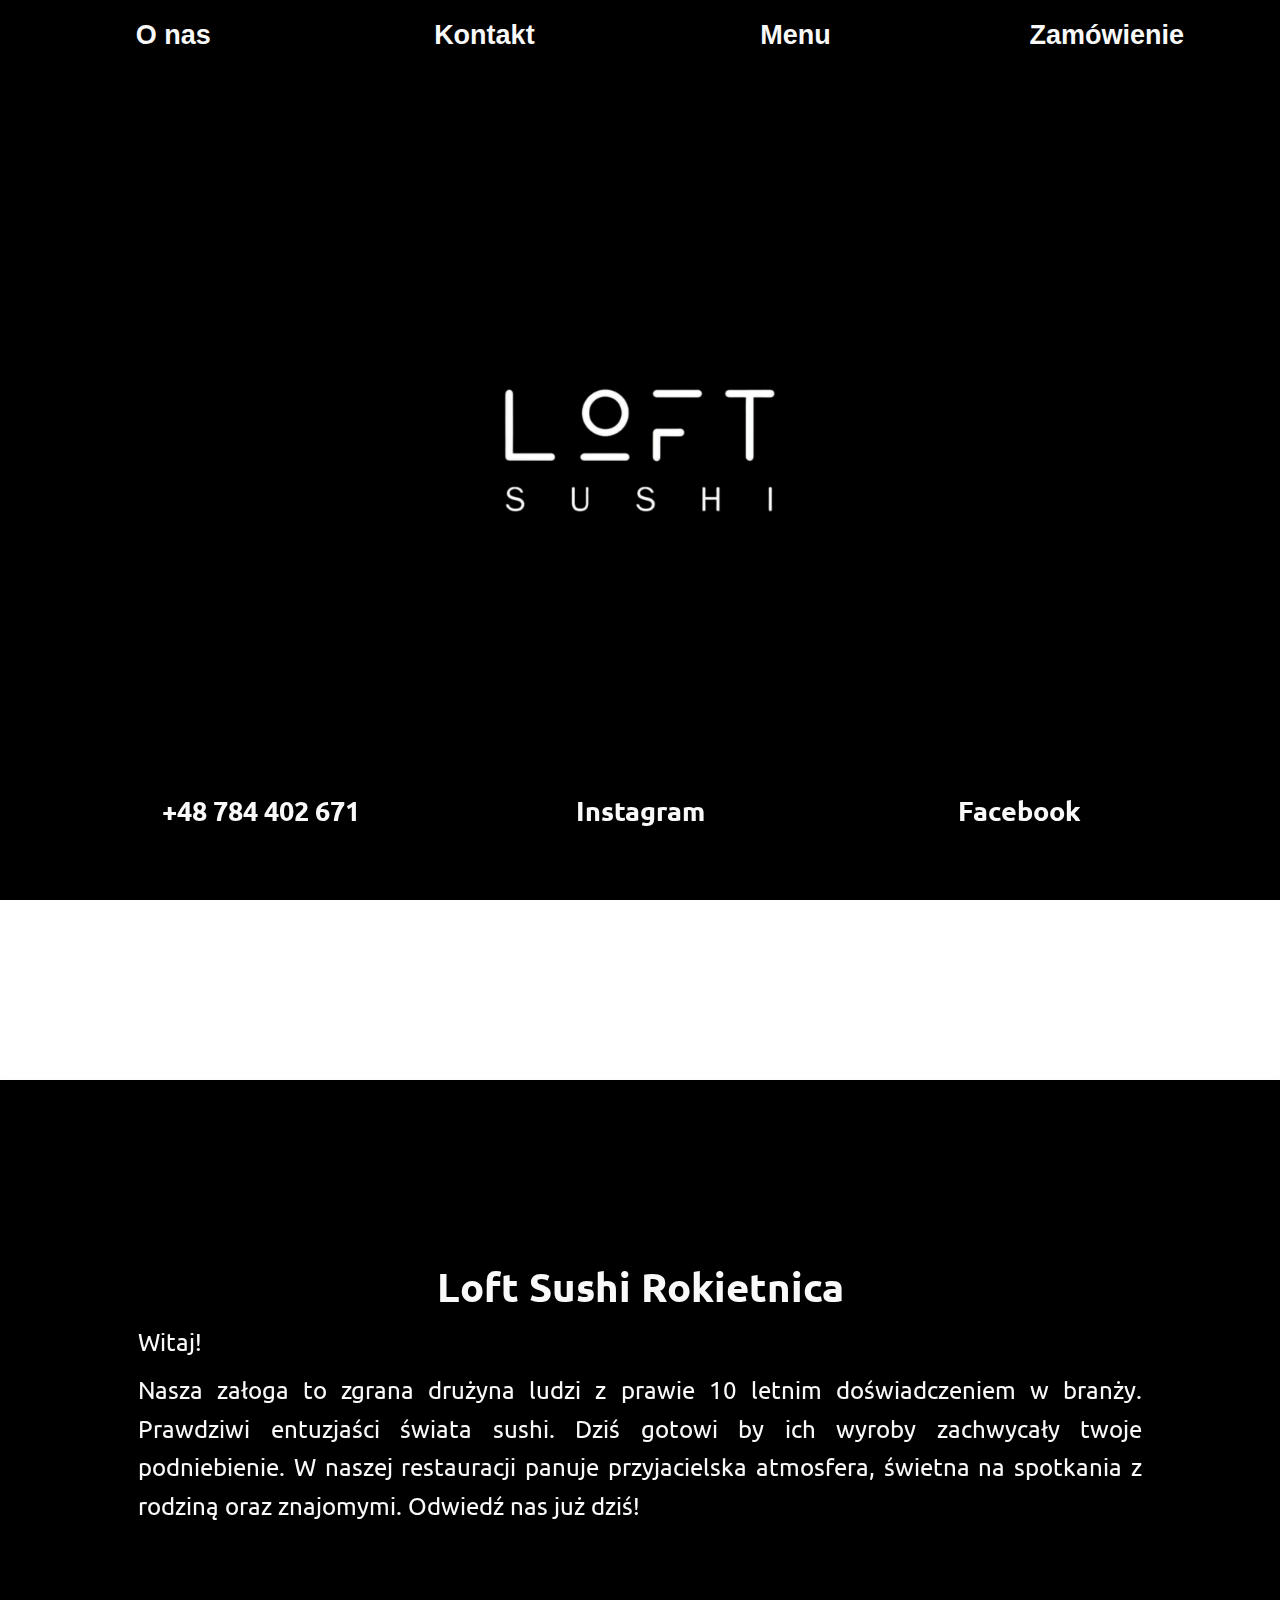
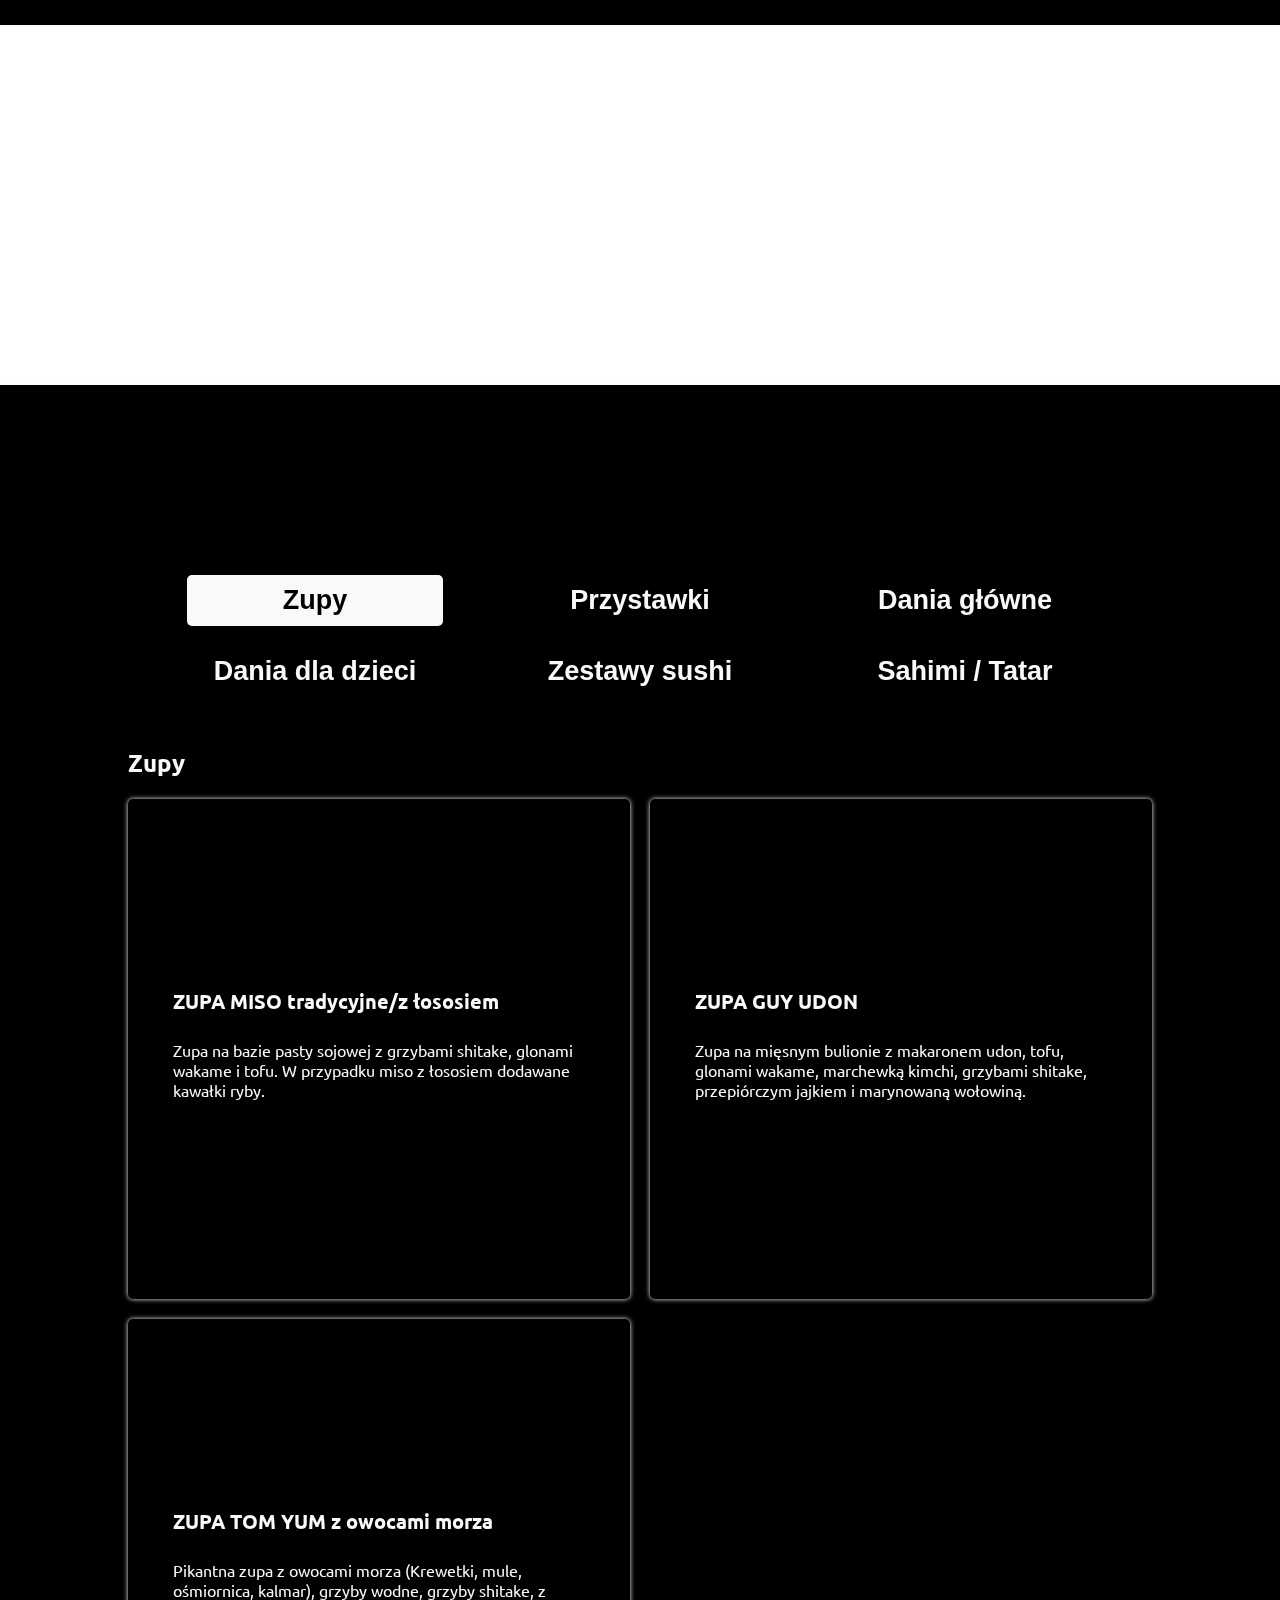
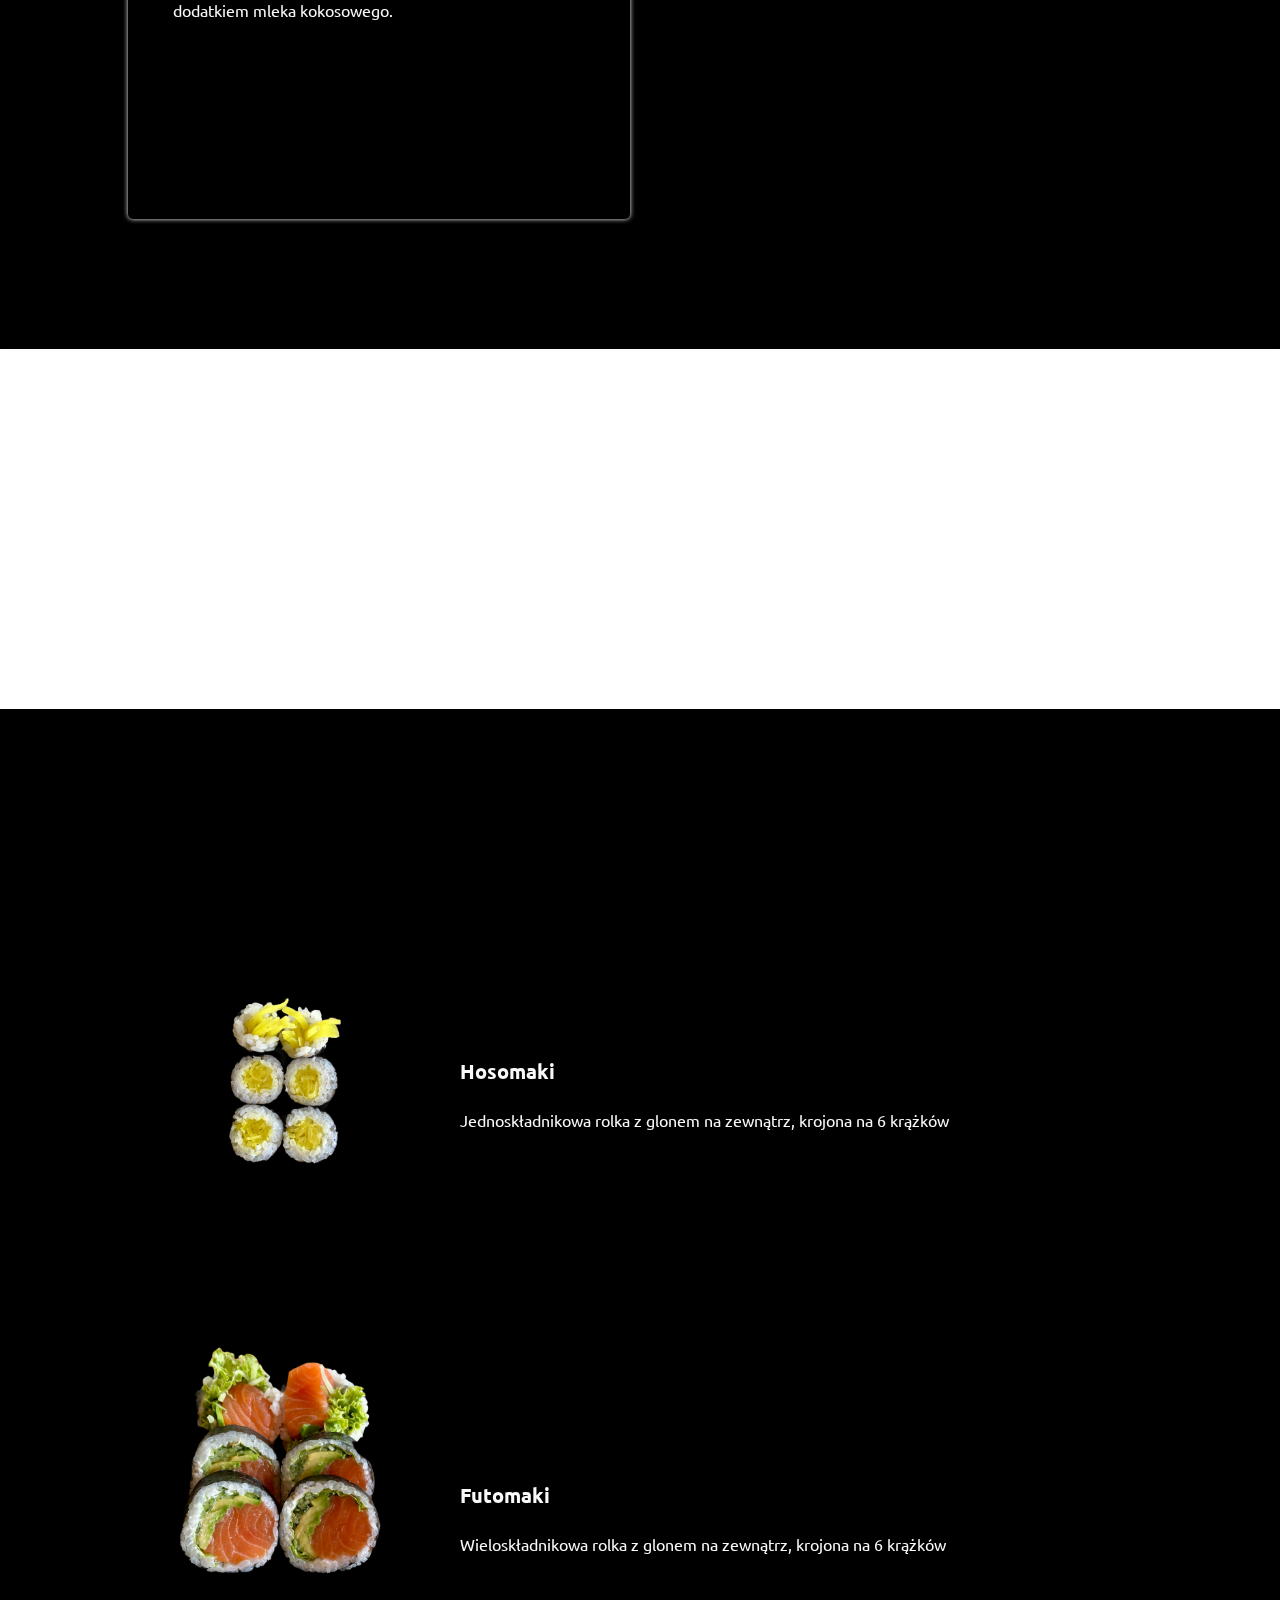
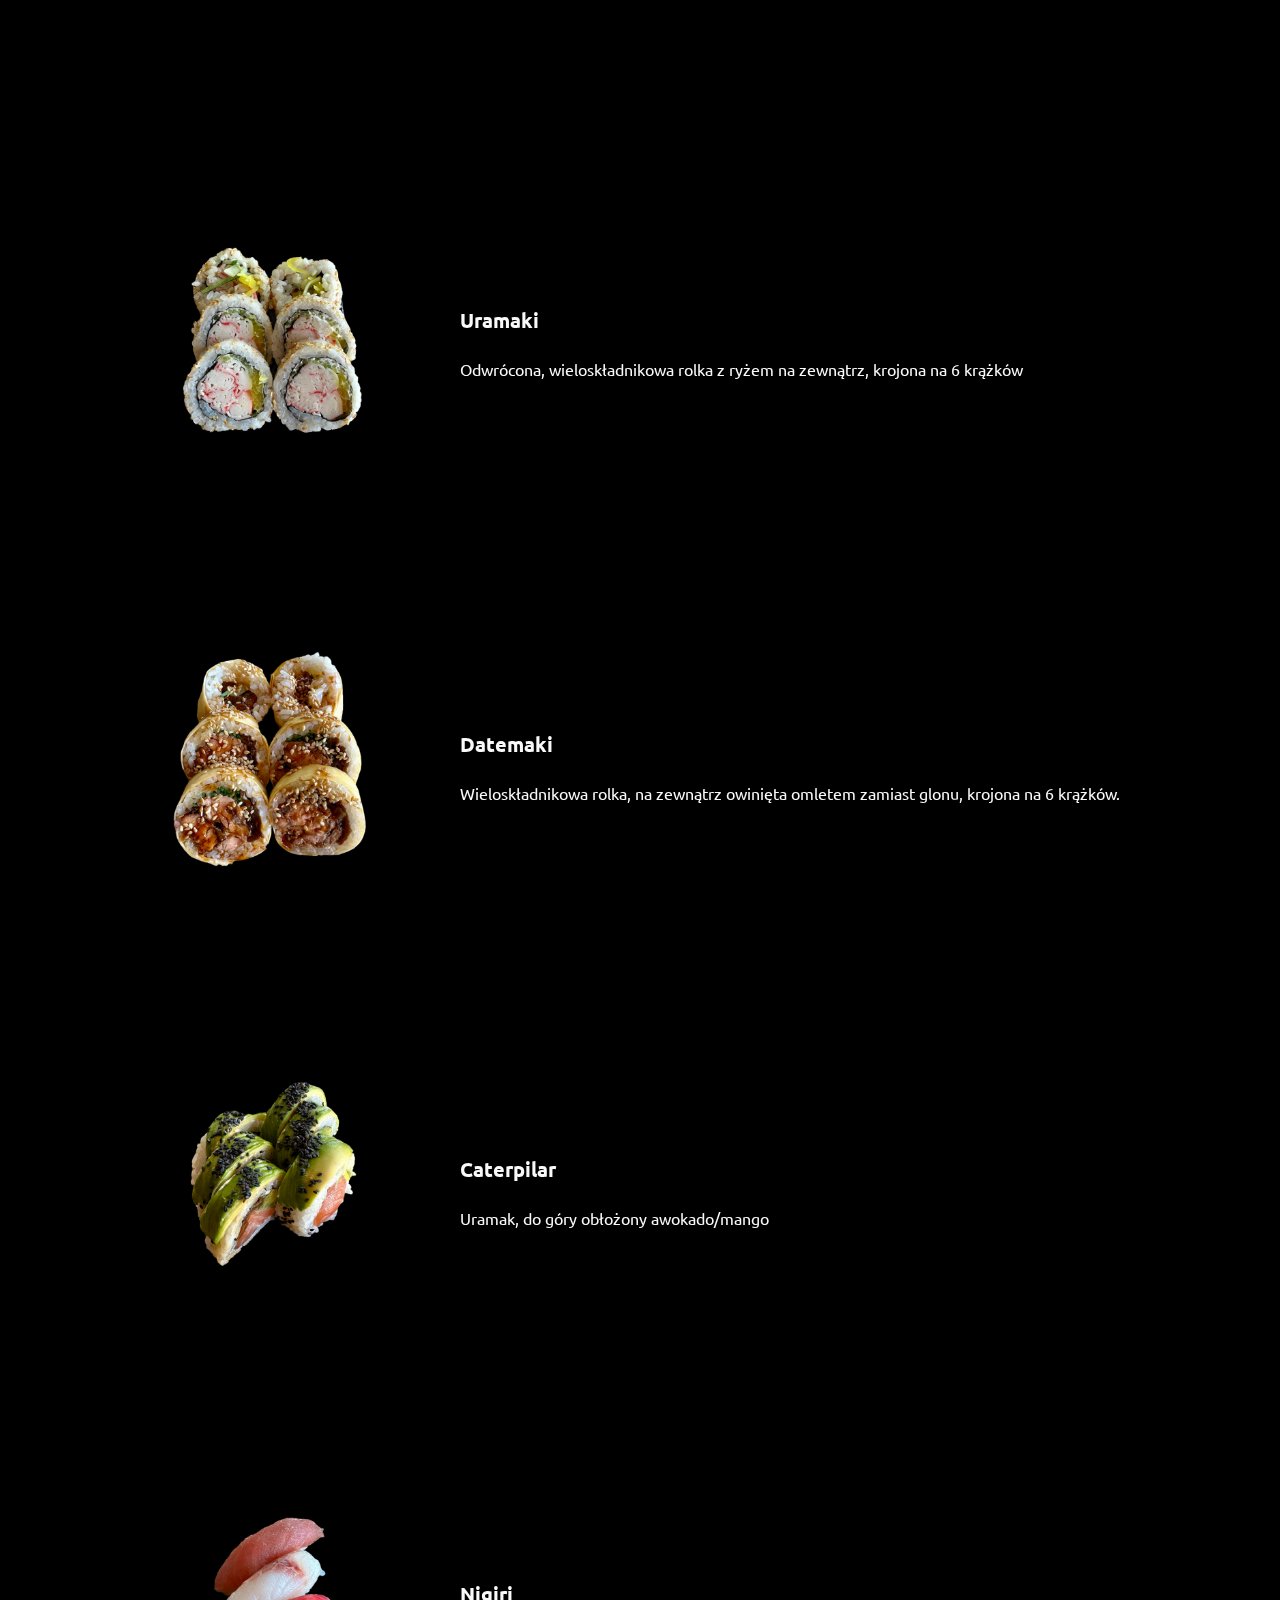
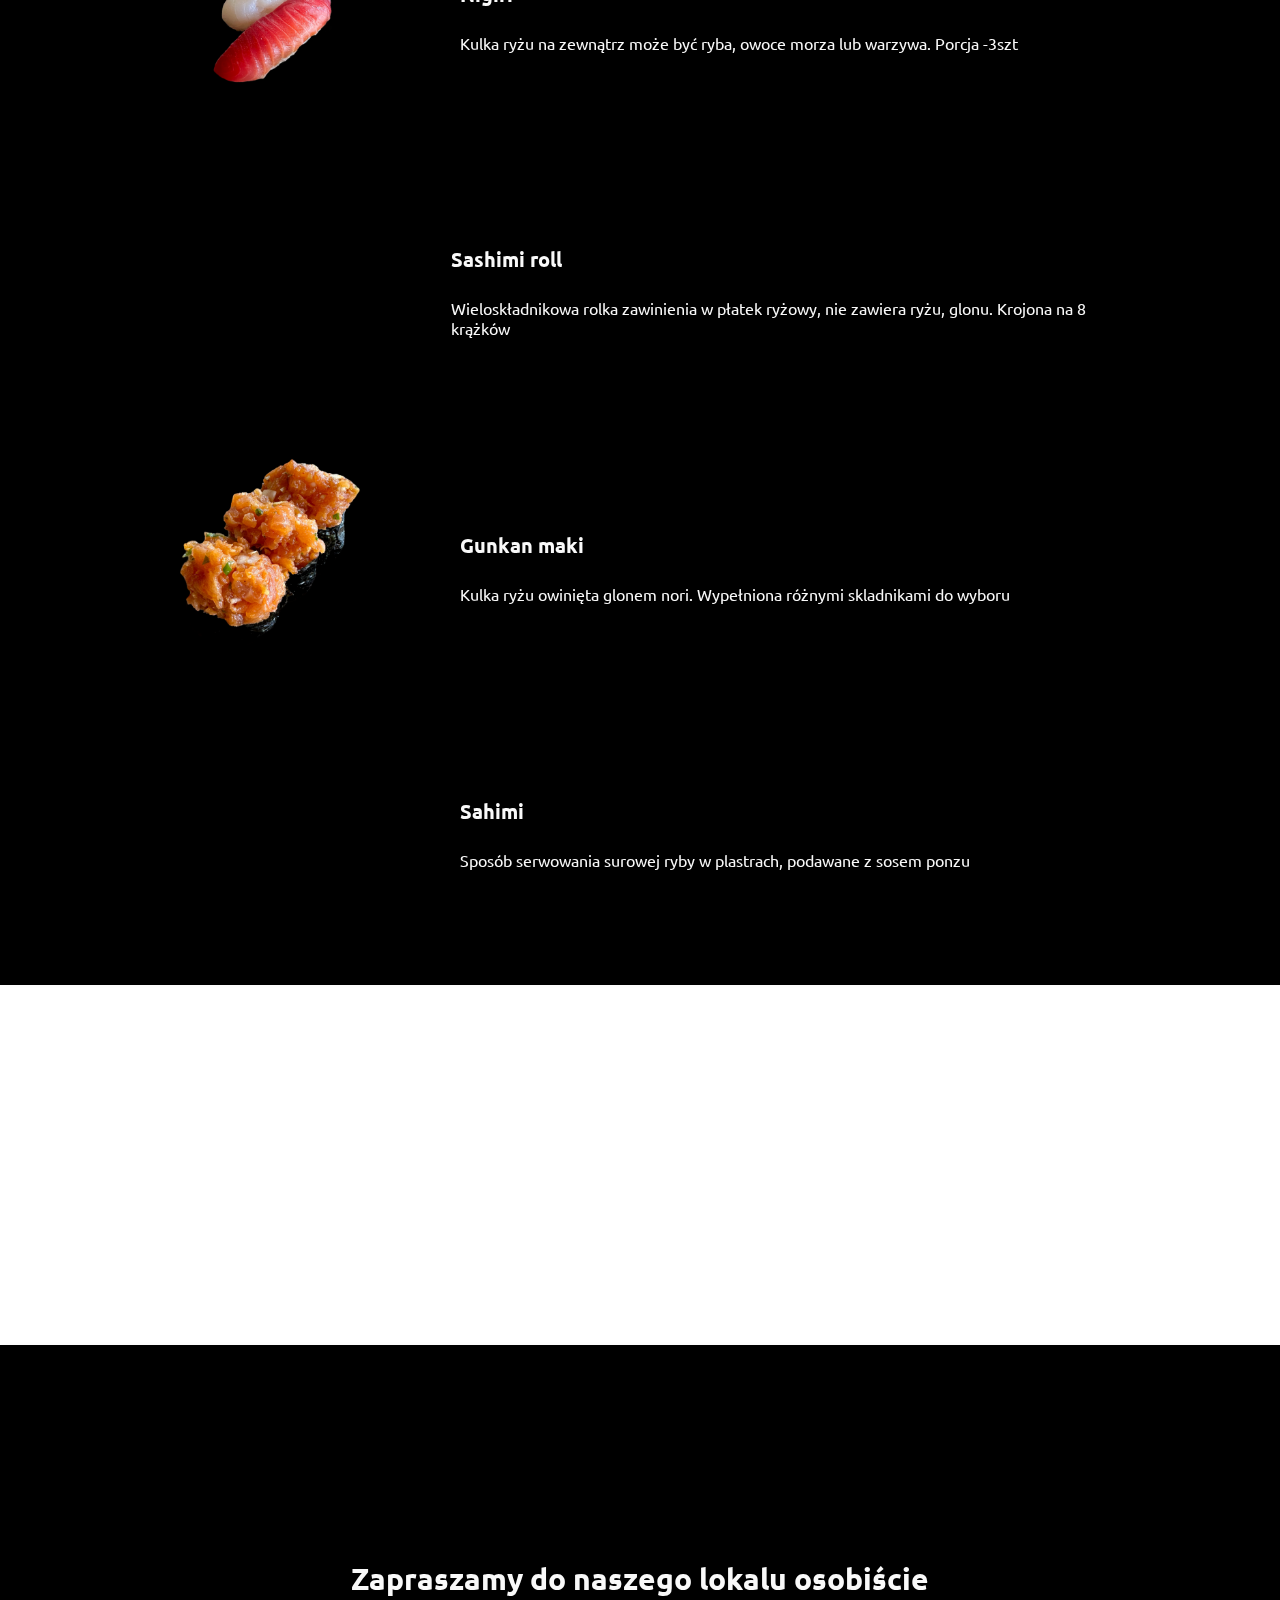
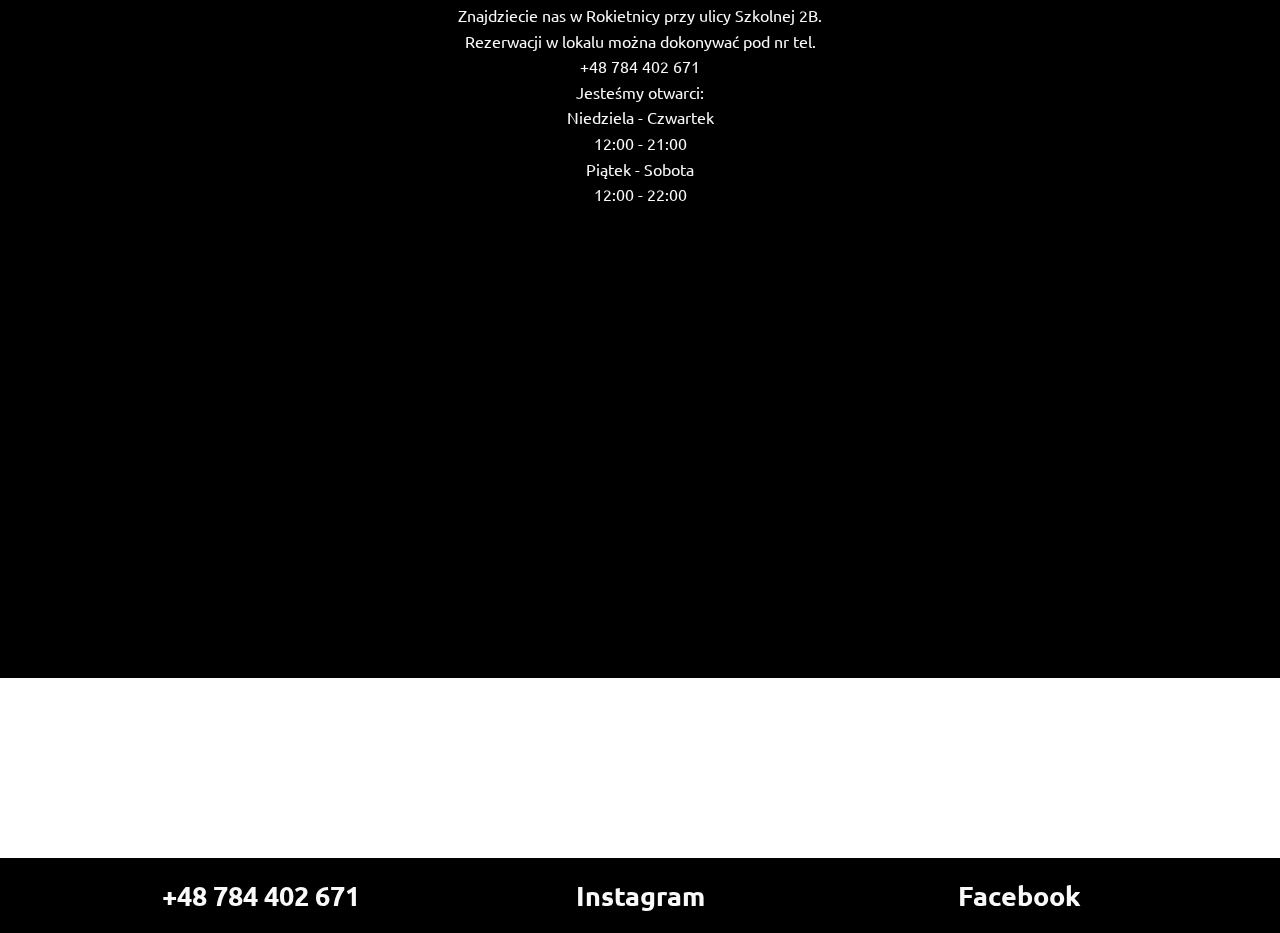
==== commit bafa07c3: "added children menu describe and photo" ====
--- a/index.html
+++ b/index.html
@@ -248,14 +248,17 @@
 							<div class="menu-item">
 								<div class="menu-item_text">
 									<h3>KURCZAK KARMELIZOWANY</h3>
-								</div>
-								<div class="menu-item_img">
-									<img src="img/menu/Danie dla dzieci łosoś.png" alt="">
+									<p>Kurczak karmelizowany podawany z ryżem / makaronem z omleta date
+									</p>
+								</div>
+								<div class="menu-item_img">
+									<img src="img/menu/Kurczak .png" alt="">
 								</div>
 							</div>
 							<div class="menu-item">
 								<div class="menu-item_text">
 									<h3>KAWAŁKI ŁOSOSIA GRILLOWANE NA SŁODKO</h3>
+									<p>Łosoś grillowany na słodko, podawany z ryżem / makaronem z omleta date</p>
 								</div>
 								<div class="menu-item_img">
 									<img src="img/menu/Danie dla dzieci łosoś.png" alt="">
@@ -351,7 +354,7 @@
 										czosnkowym [6 szt.]</p>
 								</div>
 								<div class="menu-item_img">
-									<img src="img/menu/Loft1 bez talerza .png" alt="">
+									<img src="img/menu/Loft7 bez talerza.png" alt="">
 								</div>
 							</div>
 							<div class="menu-item">
--- a/styles/css/style.css
+++ b/styles/css/style.css
@@ -430,7 +430,6 @@
   margin-bottom: 15px;
   display: flex;
   flex-direction: column;
-  justify-content: center;
   align-items: center;
   border-radius: 5px;
   box-shadow: 0 0 5px #f9f9f9;
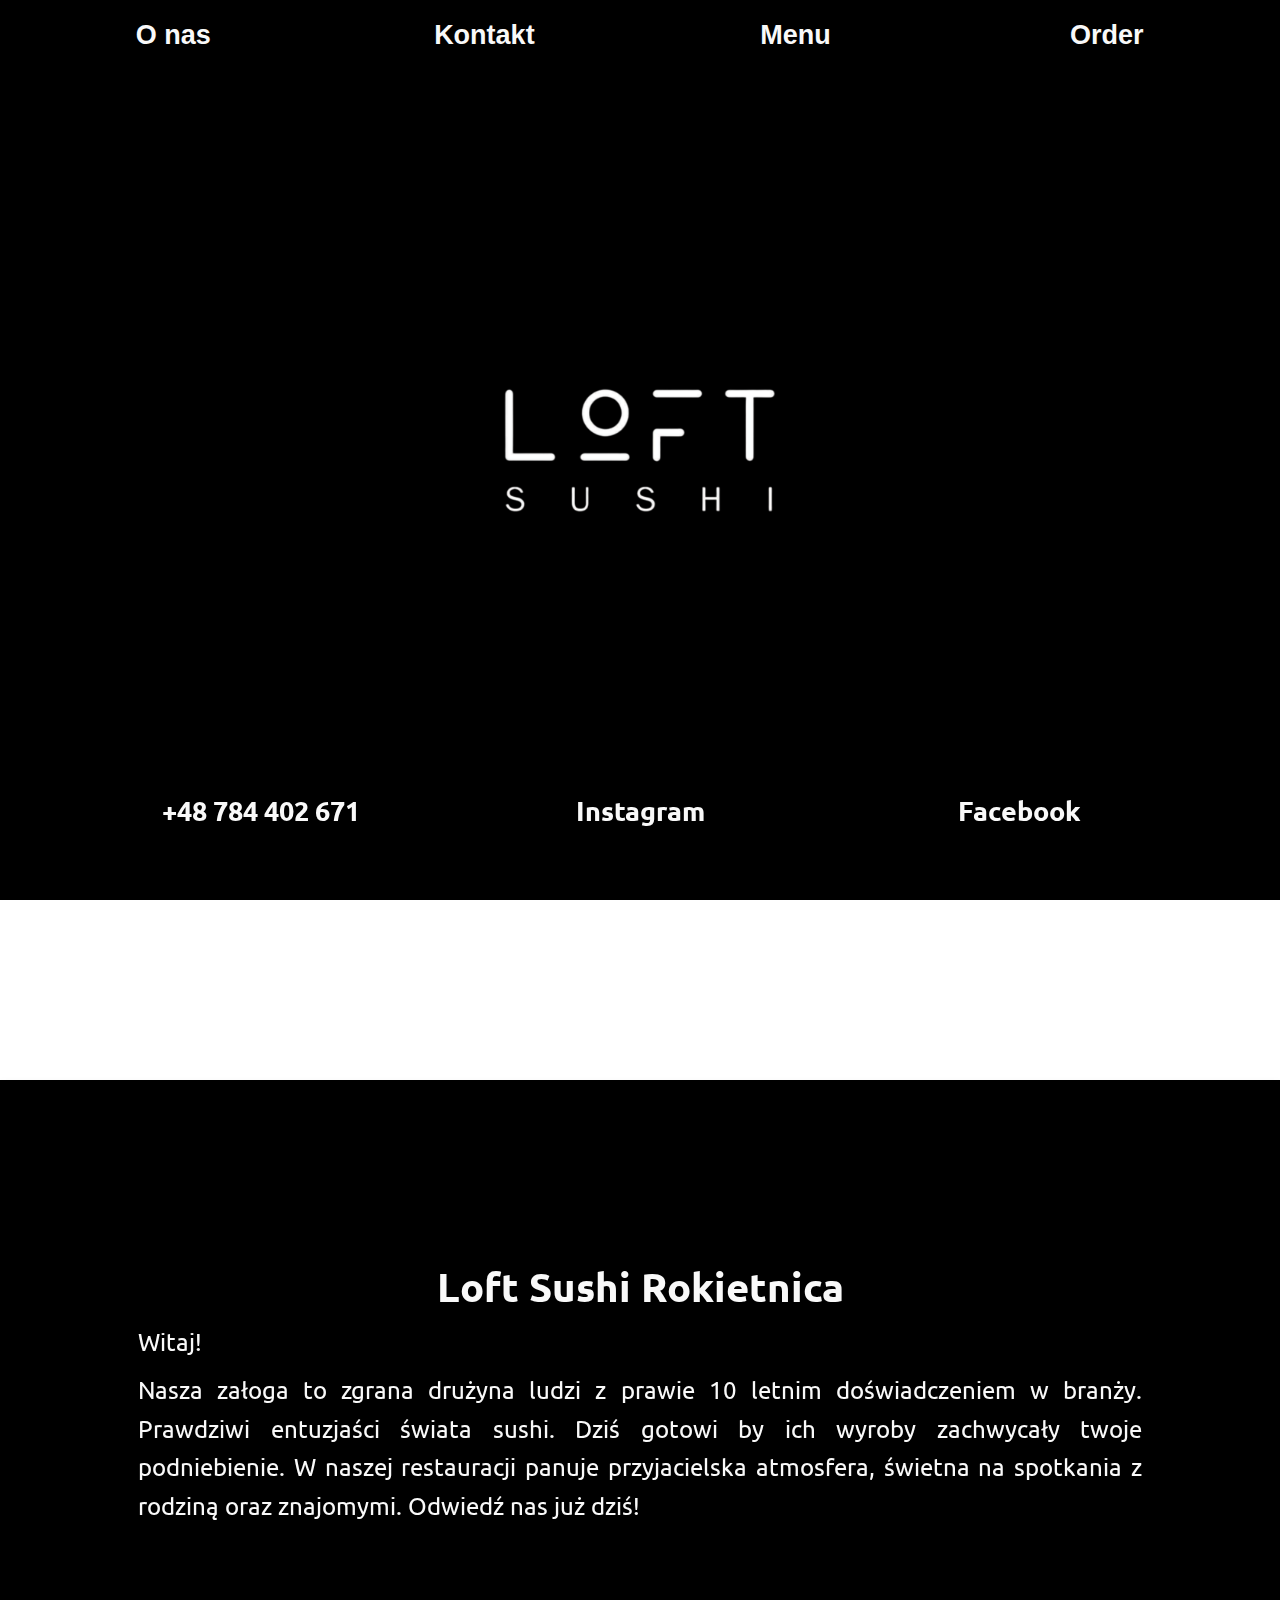
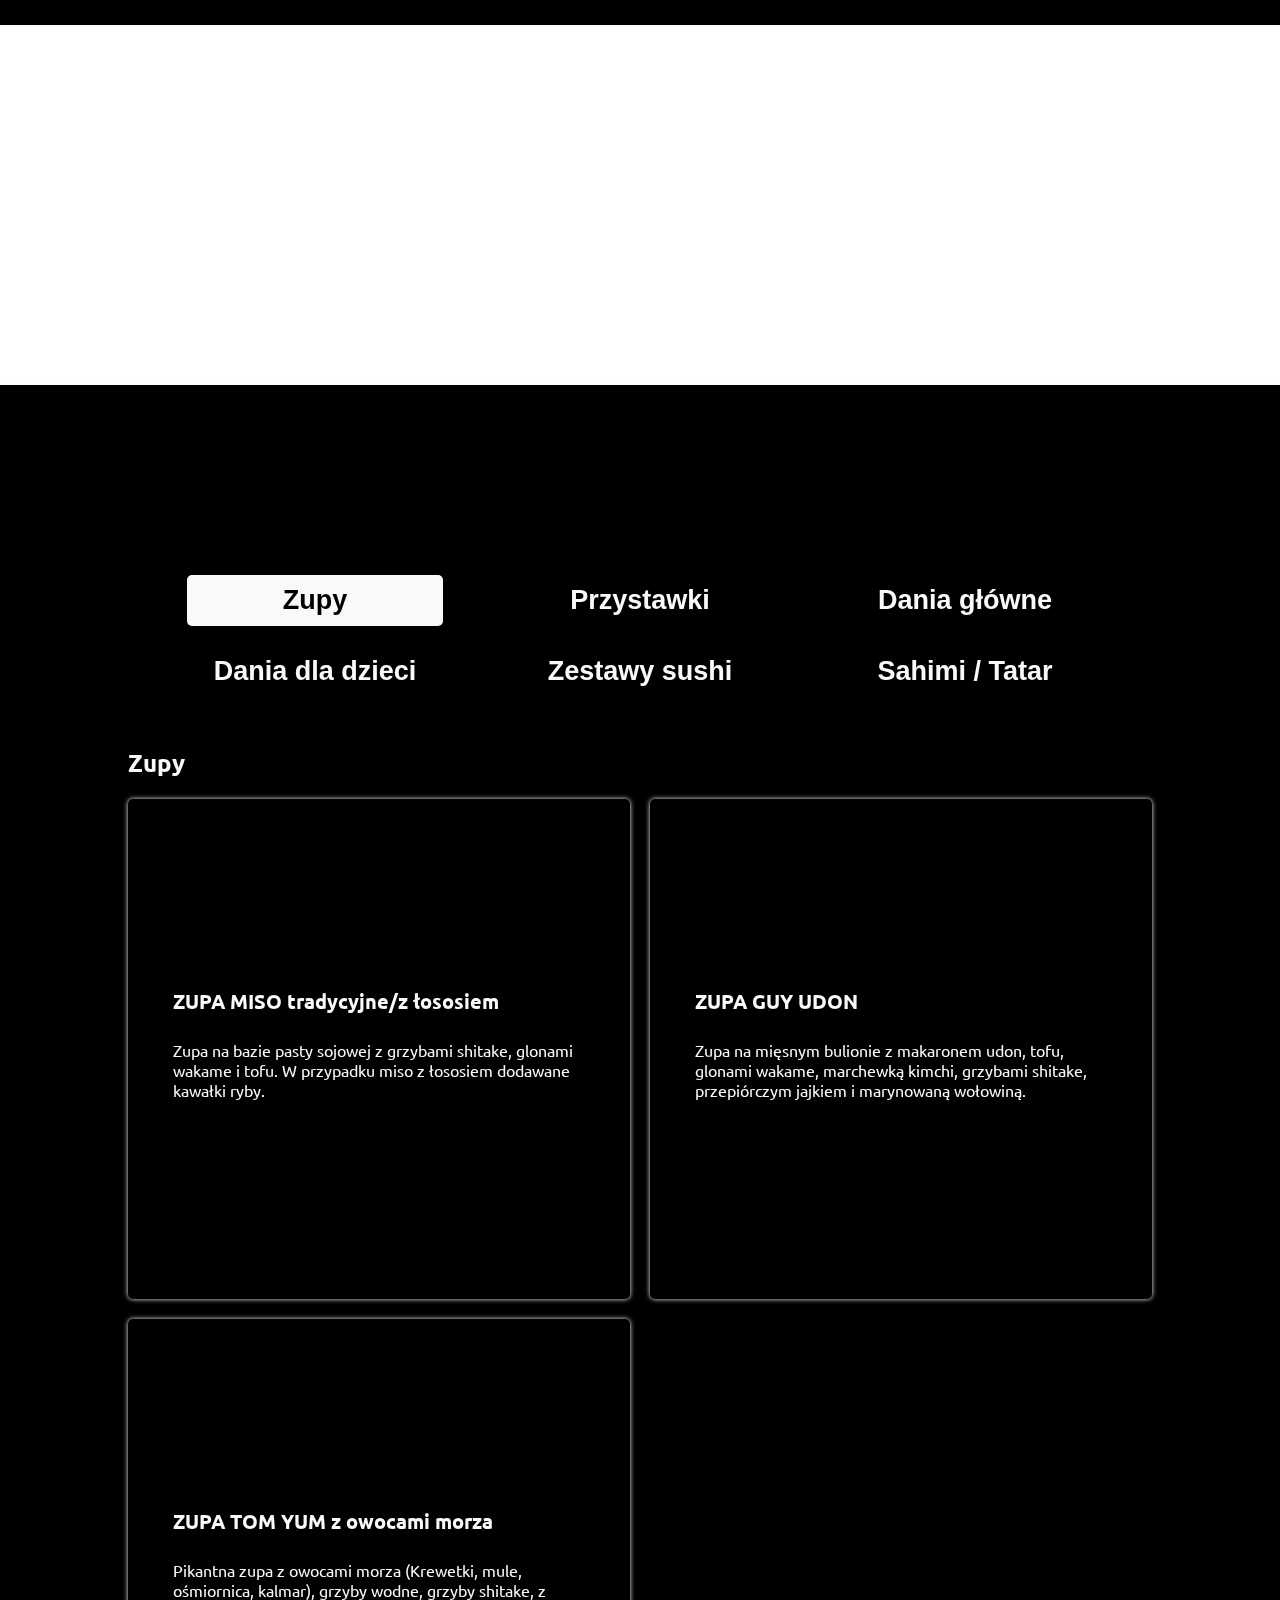
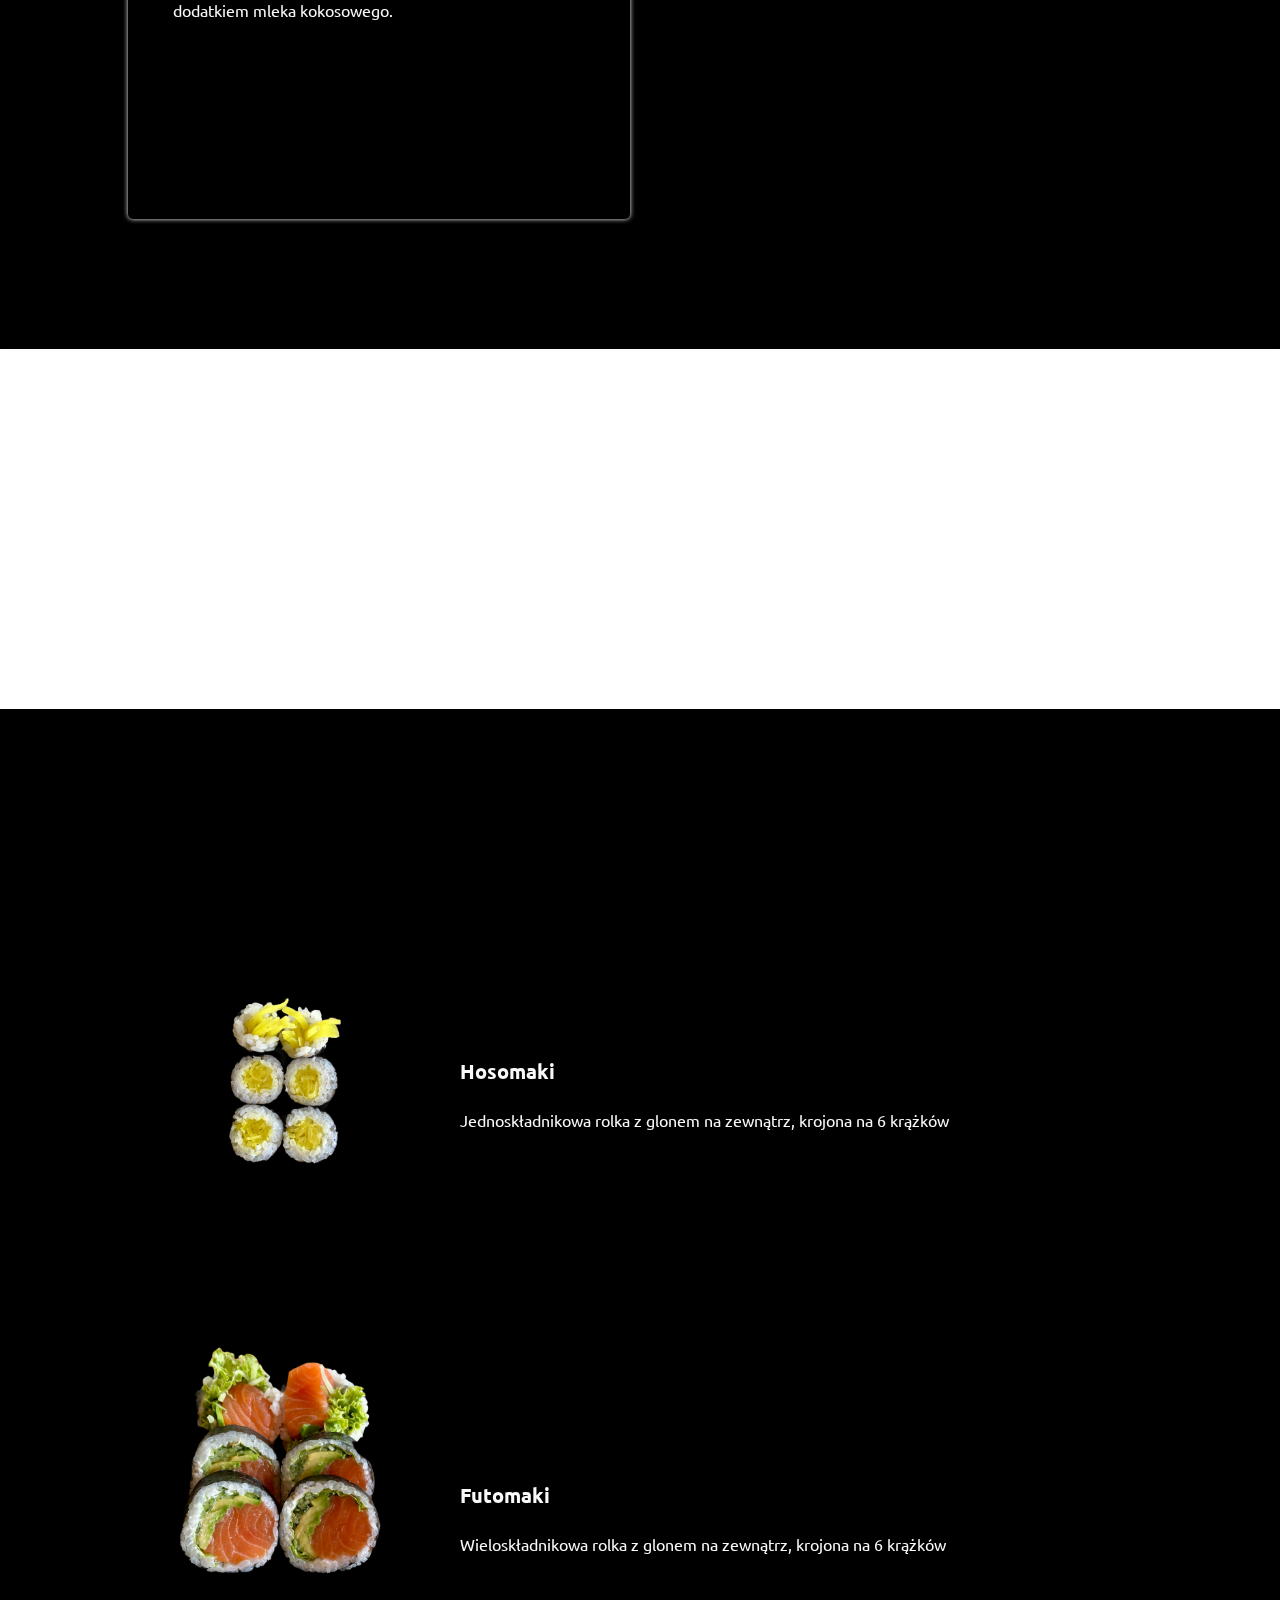
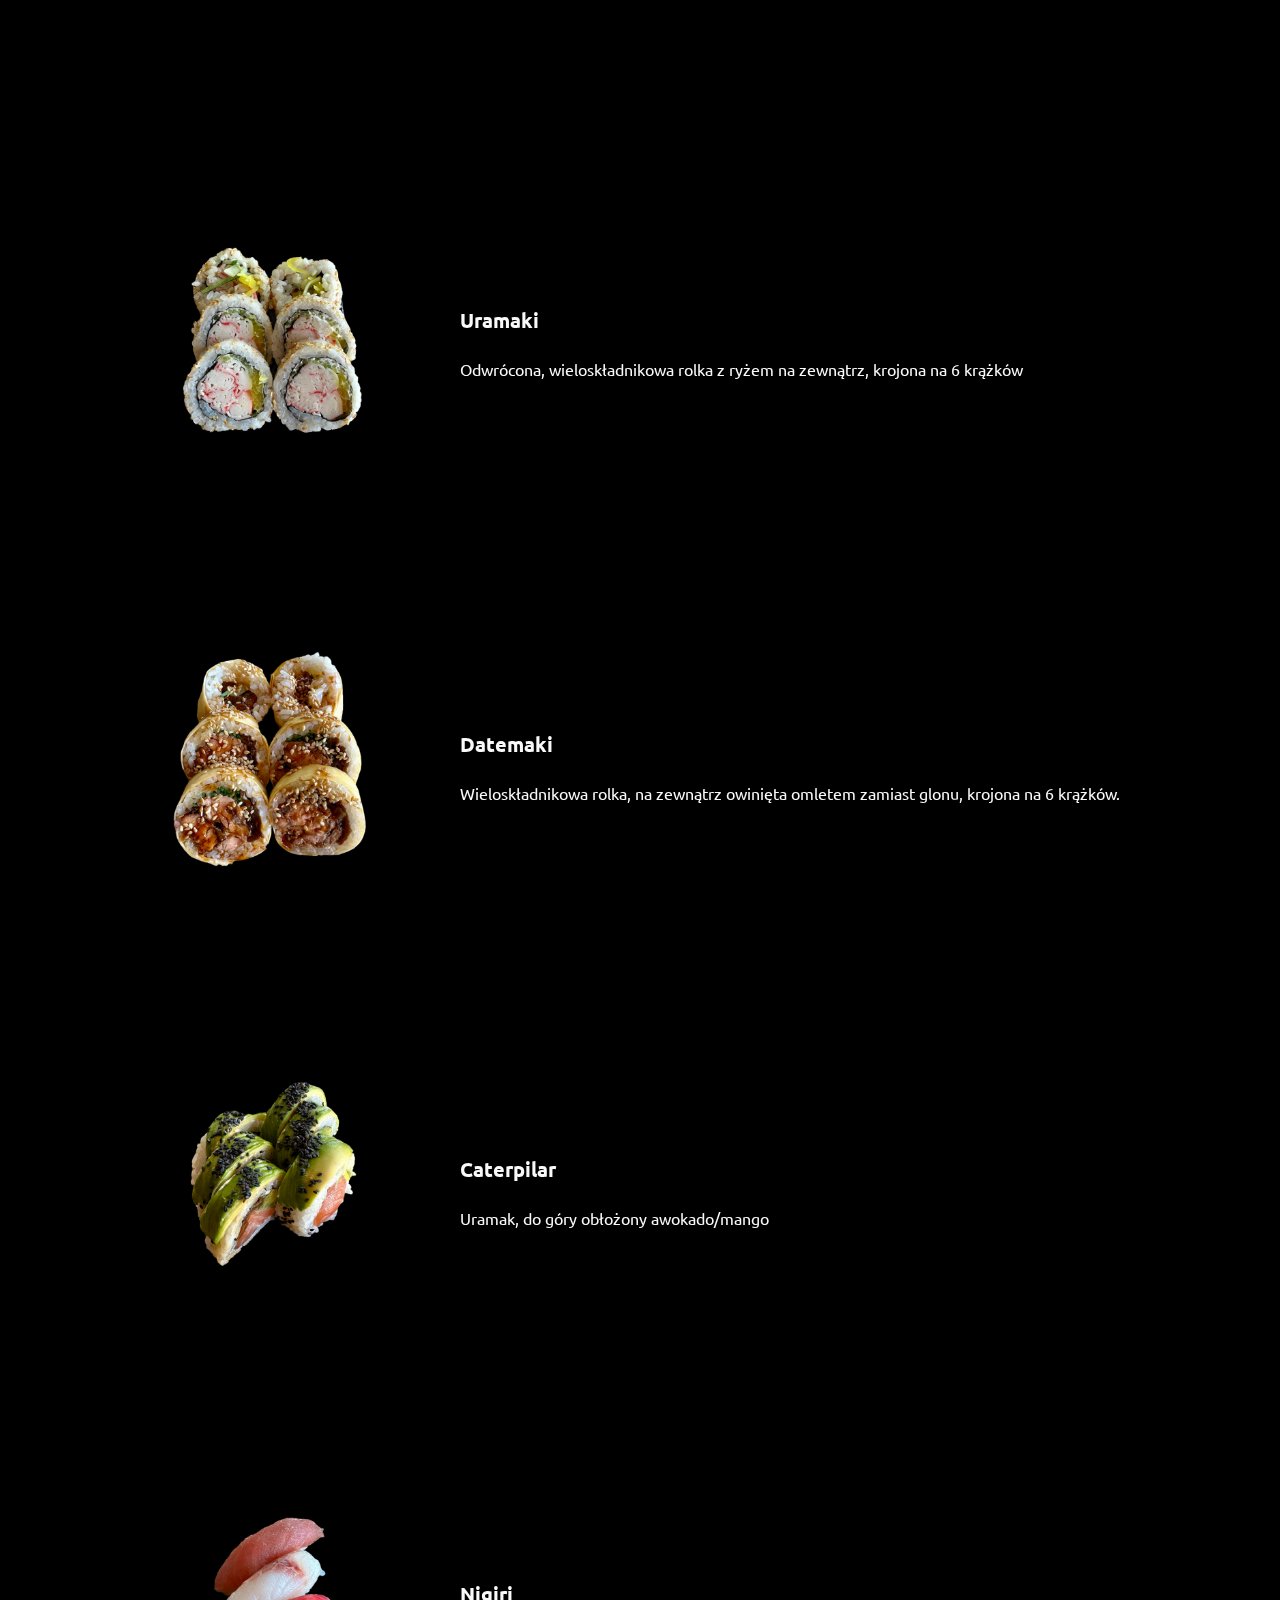
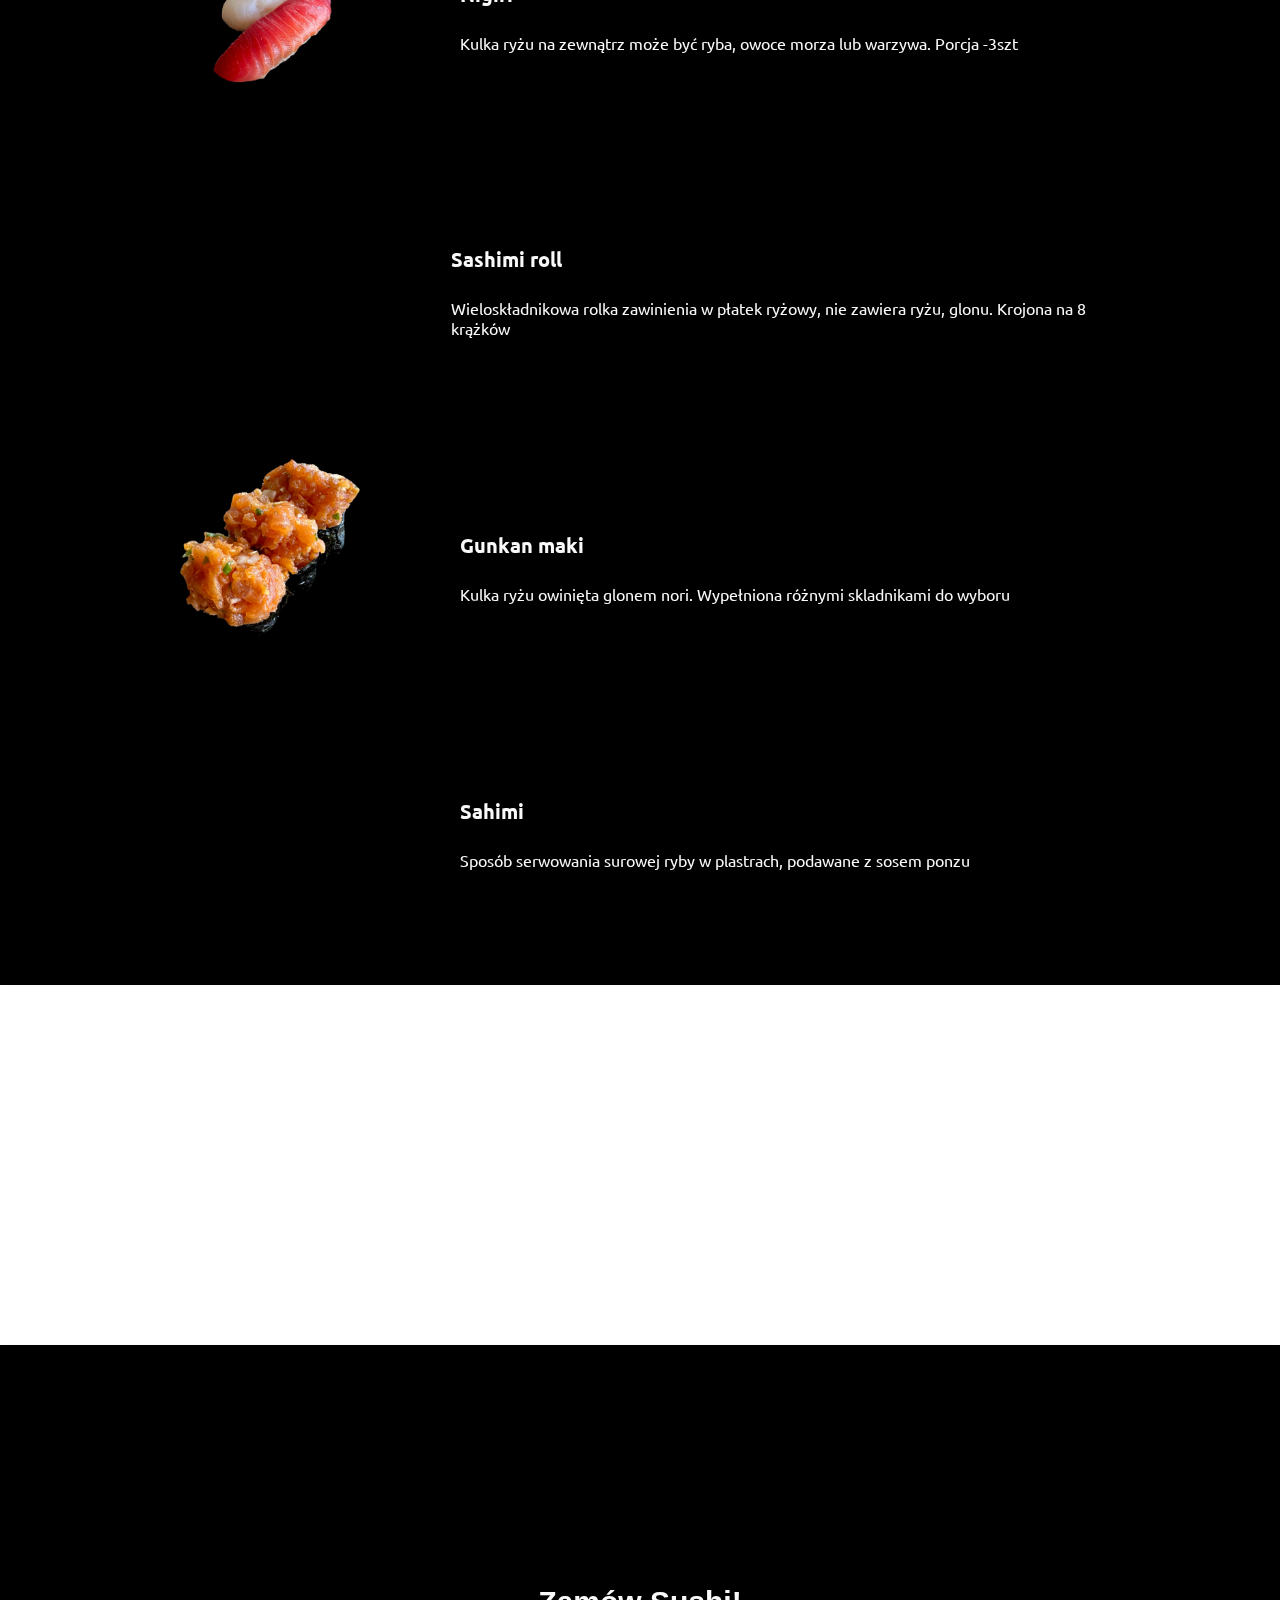
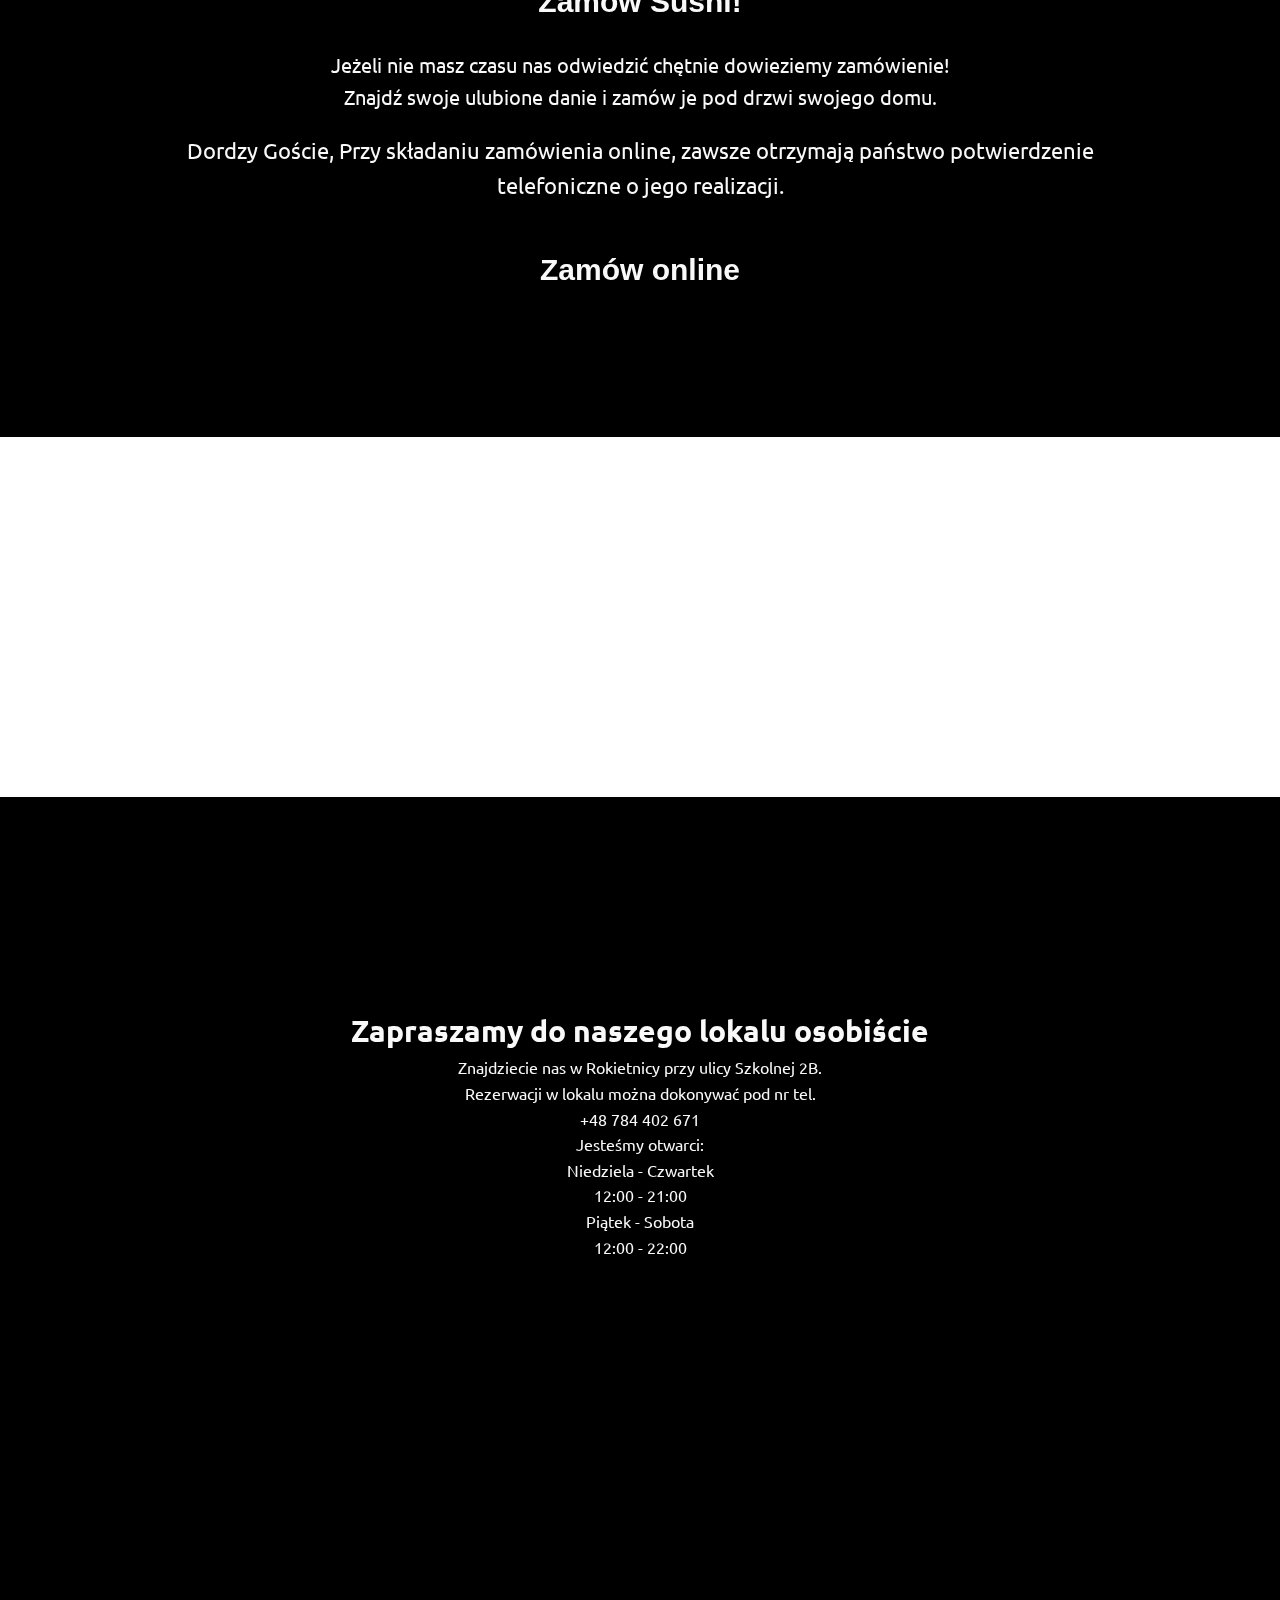
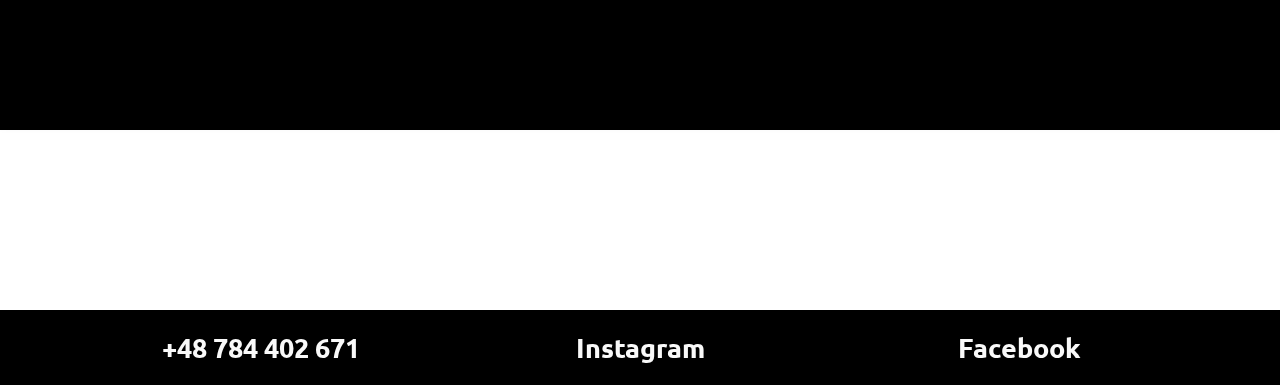
==== commit 44e6cf9d: "menu correction section order added" ====
--- a/index.html
+++ b/index.html
@@ -28,7 +28,7 @@
 			<button class="btn btn-about">O nas</button>
 			<button class="btn btn-contact btn-contact-map">Kontakt</button>
 			<button class="btn btn-menu">Menu</button>
-			<input class="btn" name="test" onclick="sogaStart();" type="button" value="Zamówienie" />
+			<button class="btn btn-order">Order</button>
 		</div>
 		<div class="contact-info">
 			<a href="tel:+48784402671" class="btn-contact">+48 784 402 671</a>
@@ -298,7 +298,7 @@
 									<p>futomaki tatar z łososia w tempurze [6 szt.] / datemaki pieczony
 										łosoś na ostro + melon [6 szt.] / futomaki mix [6 szt.] / uramaki
 										paluszek krabowy [6 szt.] / hosomaki marynowana rzepa [6 szt.] /
-										nigiri łosoś</p>
+										nigiri łosoś [2 szt.]</p>
 								</div>
 								<div class="menu-item_img">
 									<img src="img/menu/Loft3 bez talerza .png" alt="">
@@ -308,7 +308,7 @@
 								<div class="menu-item_text">
 									<h3>LOFT 4 (34+6 szt.)</h3>
 									<p>kizumaki łosoś [6 szt.] / sashimi roll wege [8 szt.] / futomaki tuńczyk
-										[6 szt.] / mini uramaki pieczony łosoś na ostro + Jalapeno [ 8 szt.] /
+										[6 szt.] / mini uramaki pieczony łosoś na ostro + jalapeno [ 8 szt.] /
 										hosomaki łosoś [6 szt.] / dodaj do zestawu za 1,- futomaki kalmar
 										w tempurze [6 szt.]</p>
 								</div>
@@ -360,8 +360,9 @@
 							<div class="menu-item">
 								<div class="menu-item_text">
 									<h3>LOFT 8 „NIGIRI” (8+2 szt.)</h3>
-									<p>łosoś gravlax / tuńczyk / dorada / węgorz / dodaj do zestawu
-										za 1,- krewetka gotowana</p>
+									<p>łosoś gravlax [2 szt.] / tuńczyk [2 szt.] / dorada [2 szt.] / węgorz [2 szt.] / dodaj do
+										zestawu
+										za 1,- krewetka gotowana [2 szt.] </p>
 								</div>
 								<div class="menu-item_img">
 									<img src="img/menu/Loft8 nigiri bez talerza .png" alt="">
@@ -497,6 +498,21 @@
 			<div class="infotmation_item_text">
 				<h3>Sahimi</h3>
 				<p>Sposób serwowania surowej ryby w plastrach, podawane z sosem ponzu</p>
+			</div>
+		</div>
+	</section>
+
+	<section id="order" class="order-section">
+		<div class="order-text">
+			<div class="buttons">
+				<input class="btn order-btn" name="test" onclick="sogaStart();" type="button" value="Zamów Sushi!" />
+			</div>
+			<p>Jeżeli nie masz czasu nas odwiedzić chętnie dowieziemy zamówienie!</p>
+			<p>Znajdź swoje ulubione danie i zamów je pod drzwi swojego domu.</p>
+			<h3>Dordzy Goście, Przy składaniu zamówienia online,
+				zawsze otrzymają państwo potwierdzenie telefoniczne o jego realizacji.</h3>
+			<div class="buttons">
+				<input class="btn order-btn" name="test" onclick="sogaStart();" type="button" value="Zamów online" />
 			</div>
 		</div>
 	</section>
--- a/styles/css/style.css
+++ b/styles/css/style.css
@@ -362,7 +362,7 @@
   flex-wrap: nowrap;
 }
 .menu-item_img {
-  max-width: 50%;
+  max-width: 90%;
   overflow: hidden;
   display: flex;
   justify-content: center;
@@ -386,6 +386,9 @@
     height: 500px;
     flex-direction: row;
   }
+  .menu-item_img {
+    max-width: 50%;
+  }
 }
 .menu-item h3 {
   padding: 10px;
@@ -435,7 +438,7 @@
   box-shadow: 0 0 5px #f9f9f9;
 }
 .infotmation_item img {
-  width: 30%;
+  width: 70%;
 }
 .infotmation_item_text {
   display: flex;
@@ -460,11 +463,50 @@
     border-radius: 0px;
     box-shadow: none;
   }
+  .infotmation_item img {
+    width: 30%;
+  }
   .infotmation_item h3 {
     -moz-text-align-last: left;
          text-align-last: left;
   }
 }
+.order-section {
+  display: flex;
+  flex-direction: row;
+  flex-wrap: wrap-reverse;
+  align-items: center;
+  justify-content: space-evenly;
+  width: 100%;
+  margin: 20vh 0;
+  text-align: center;
+  padding: 20vh 10% 10vh;
+  background-color: black;
+  color: #f9f9f9;
+  box-shadow: 0 0 5px #f9f9f9;
+}
+
+.order-text {
+  line-height: 1.6;
+  margin: 10px;
+  padding: 20px;
+}
+.order-text p {
+  text-align: center;
+  font-size: 20px;
+  color: #f9f9f9;
+}
+.order-text h3 {
+  text-align: center;
+  font-size: 22px;
+  margin: 20px 0;
+}
+
+.order-btn {
+  font-size: 30px;
+  margin: 20px 0;
+}
+
 .footer {
   width: 100%;
   align-items: center;
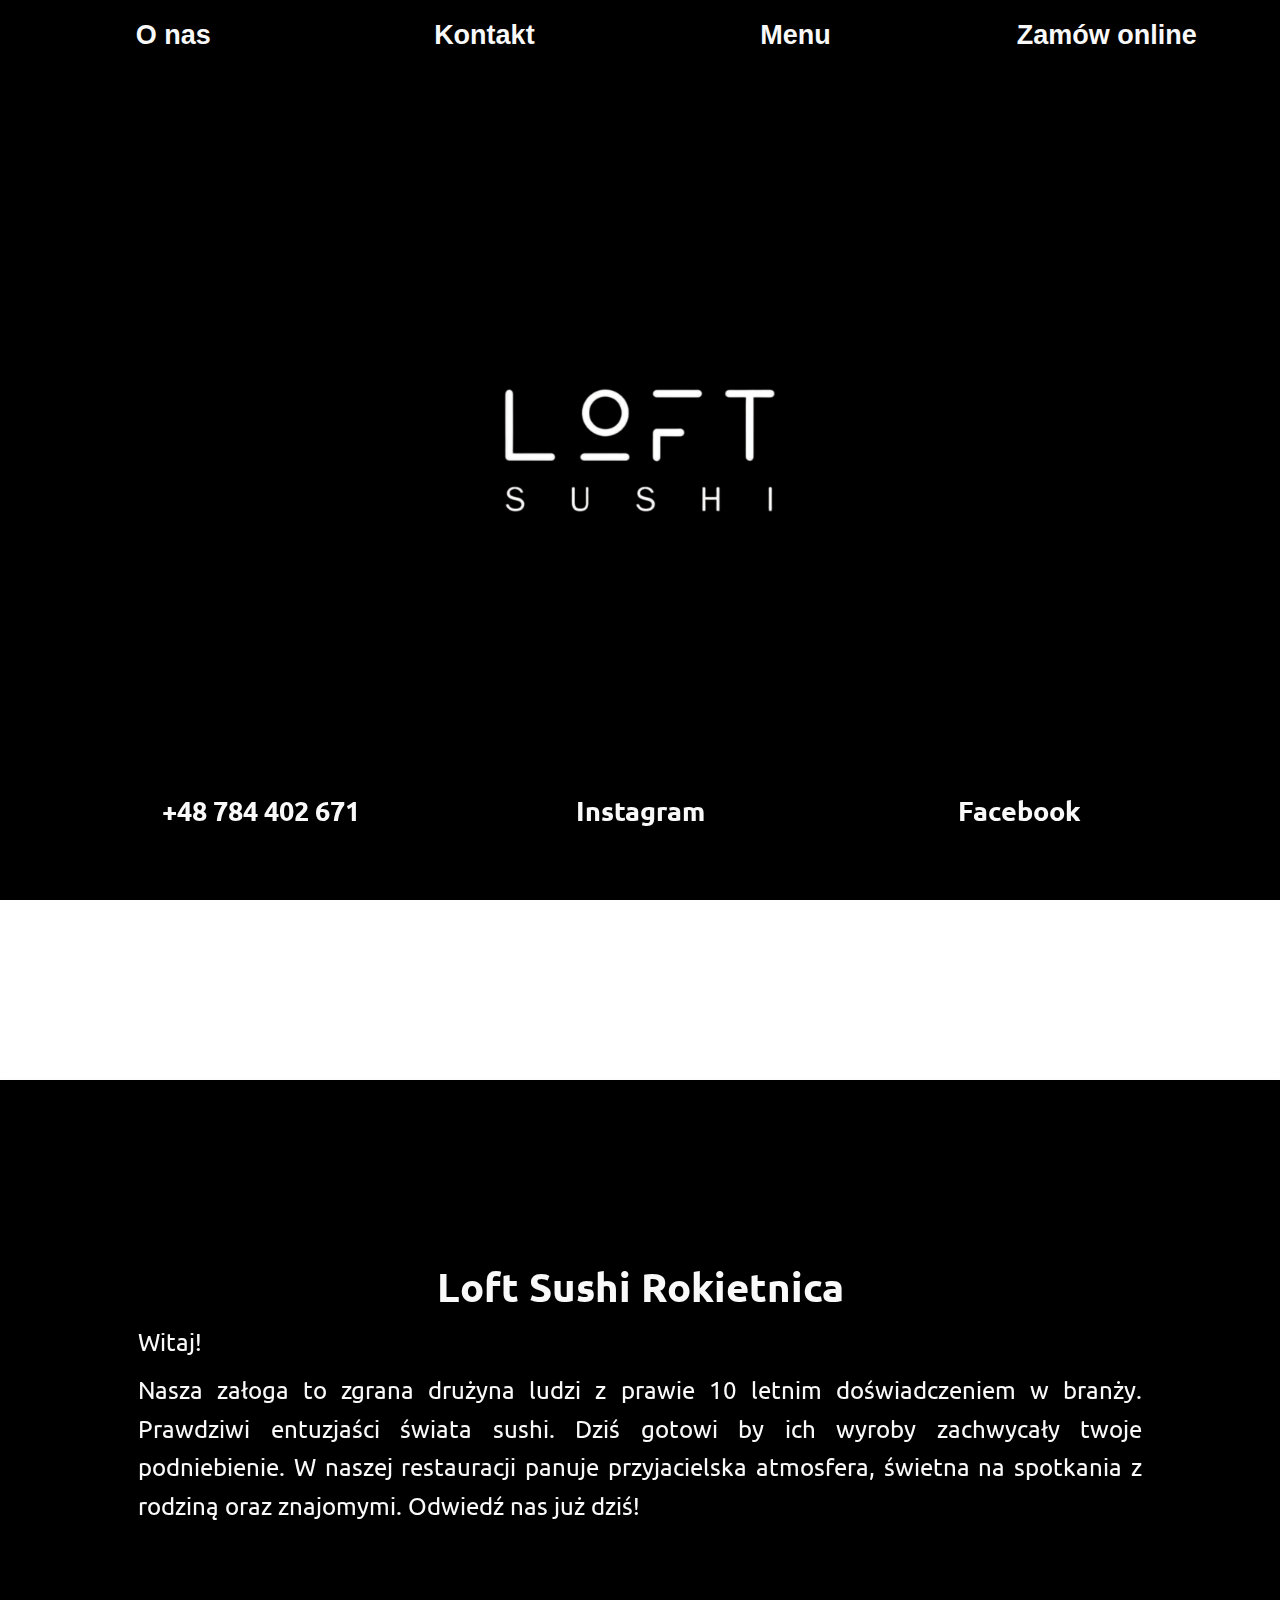
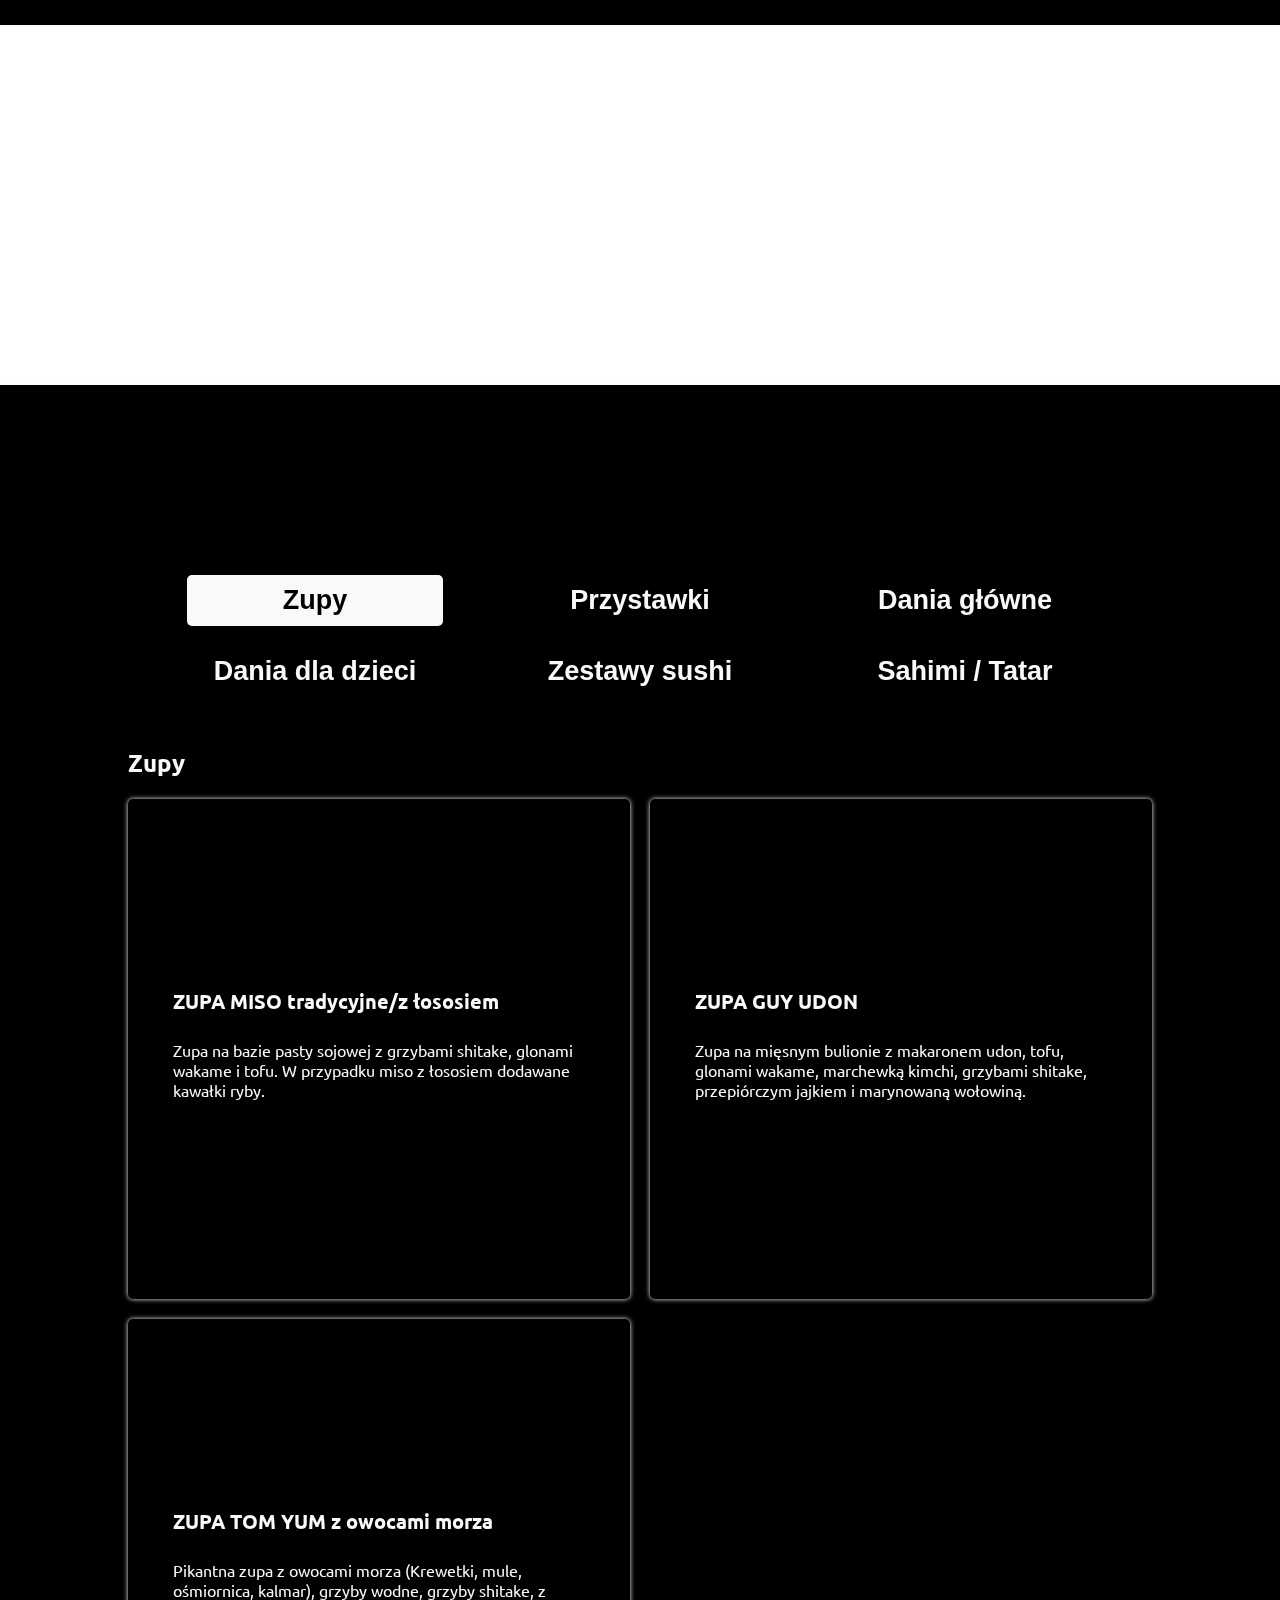
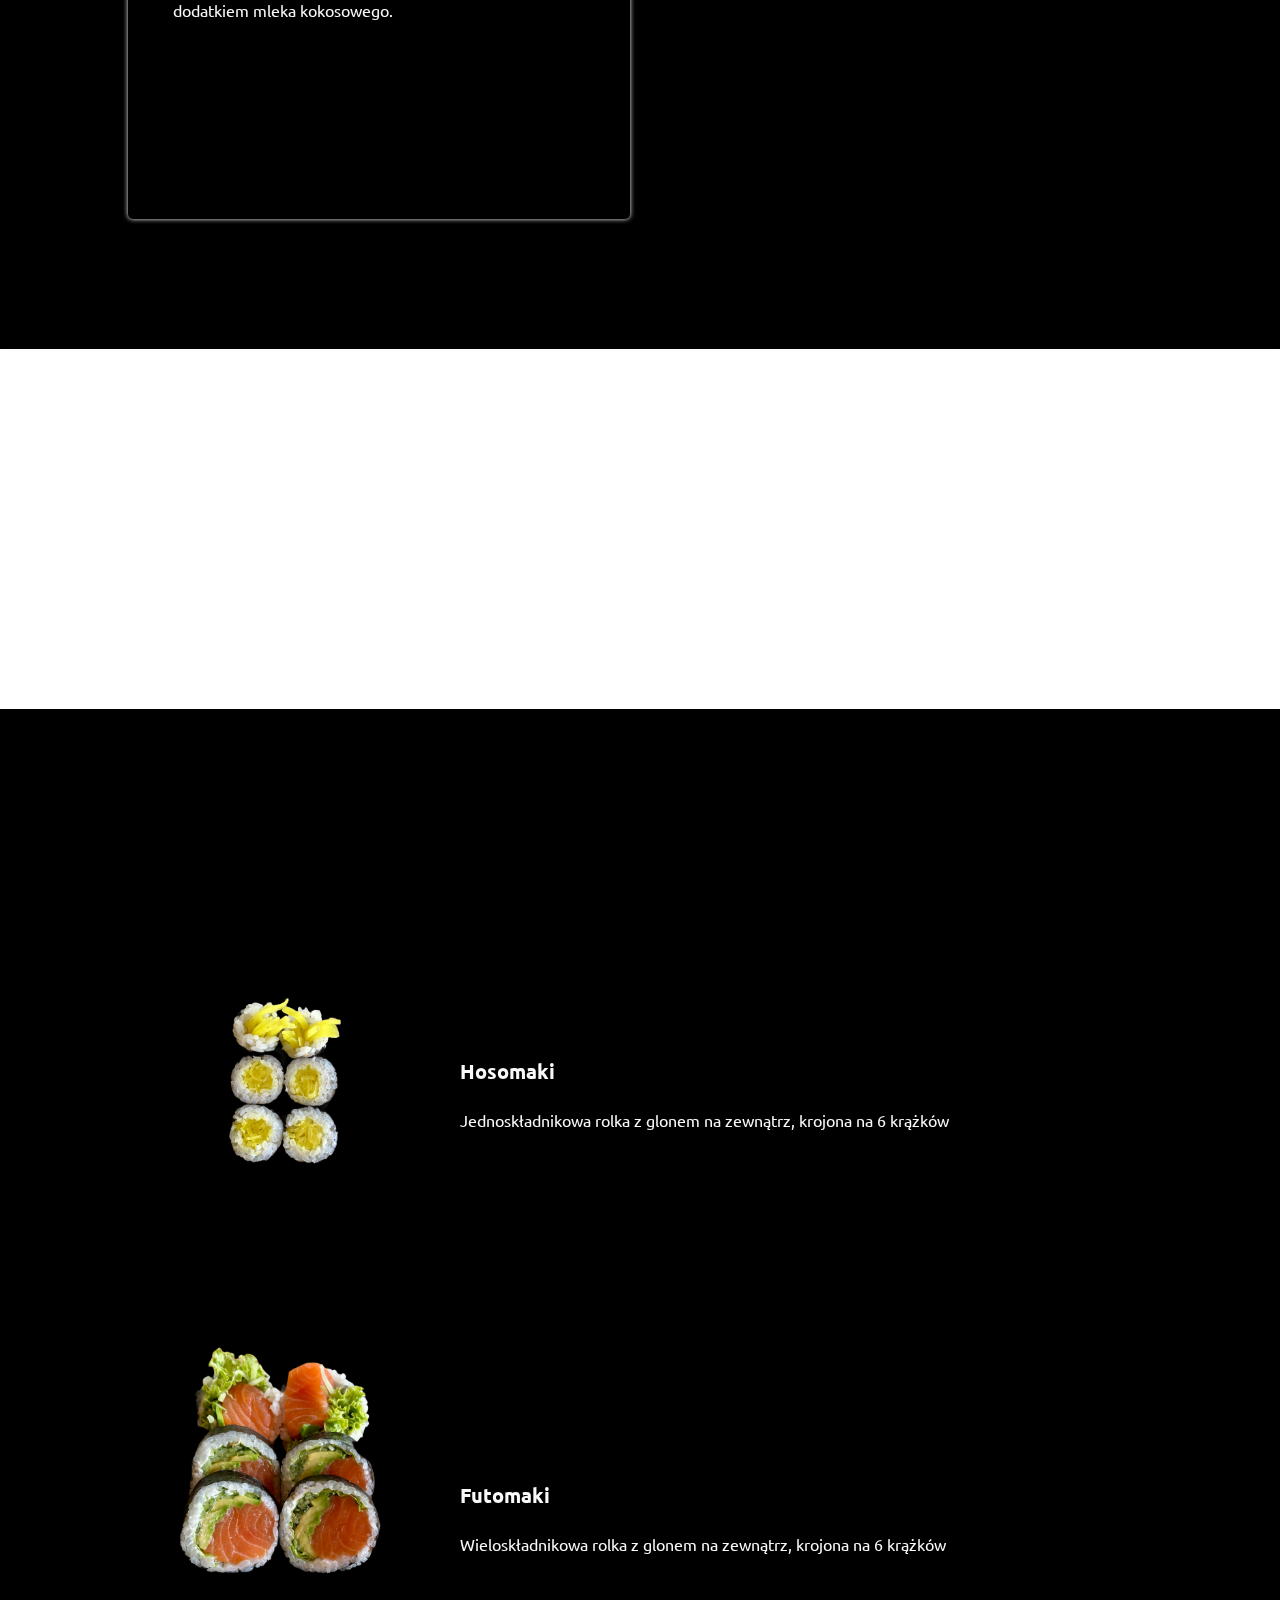
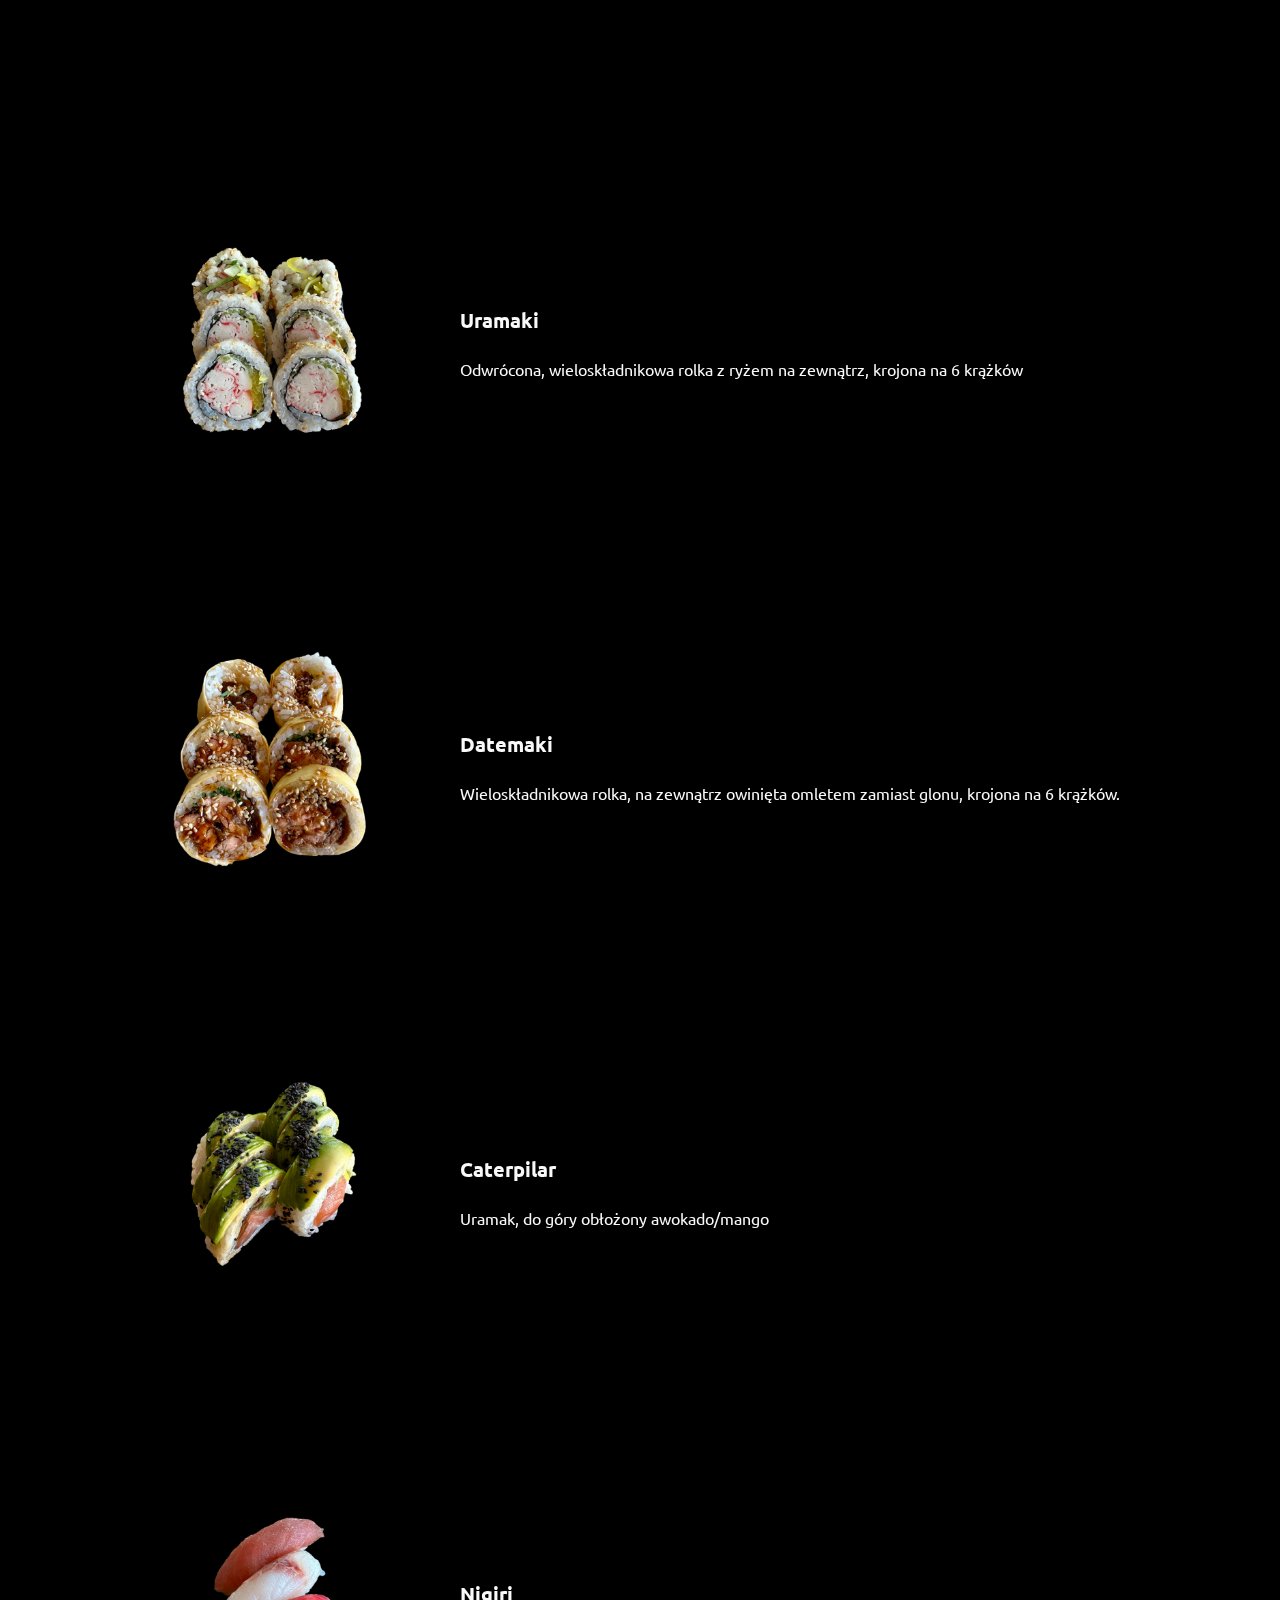
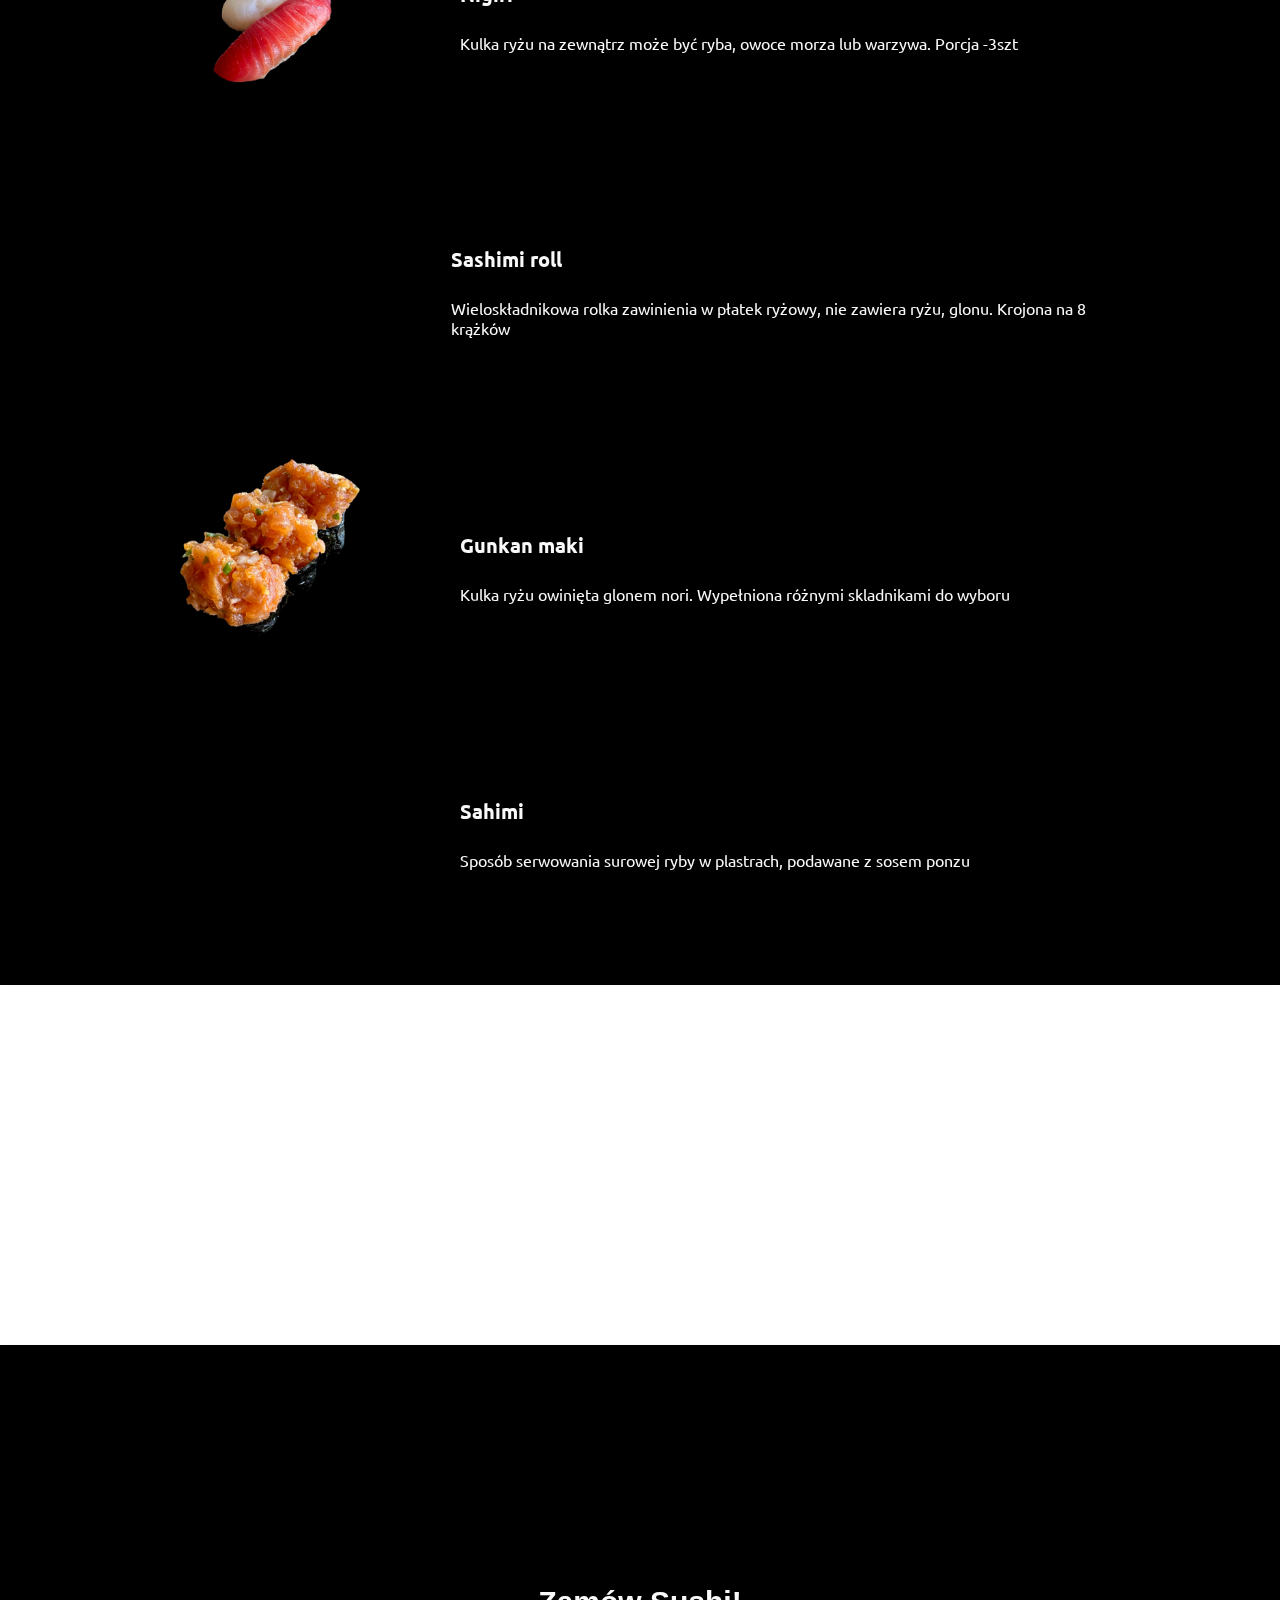
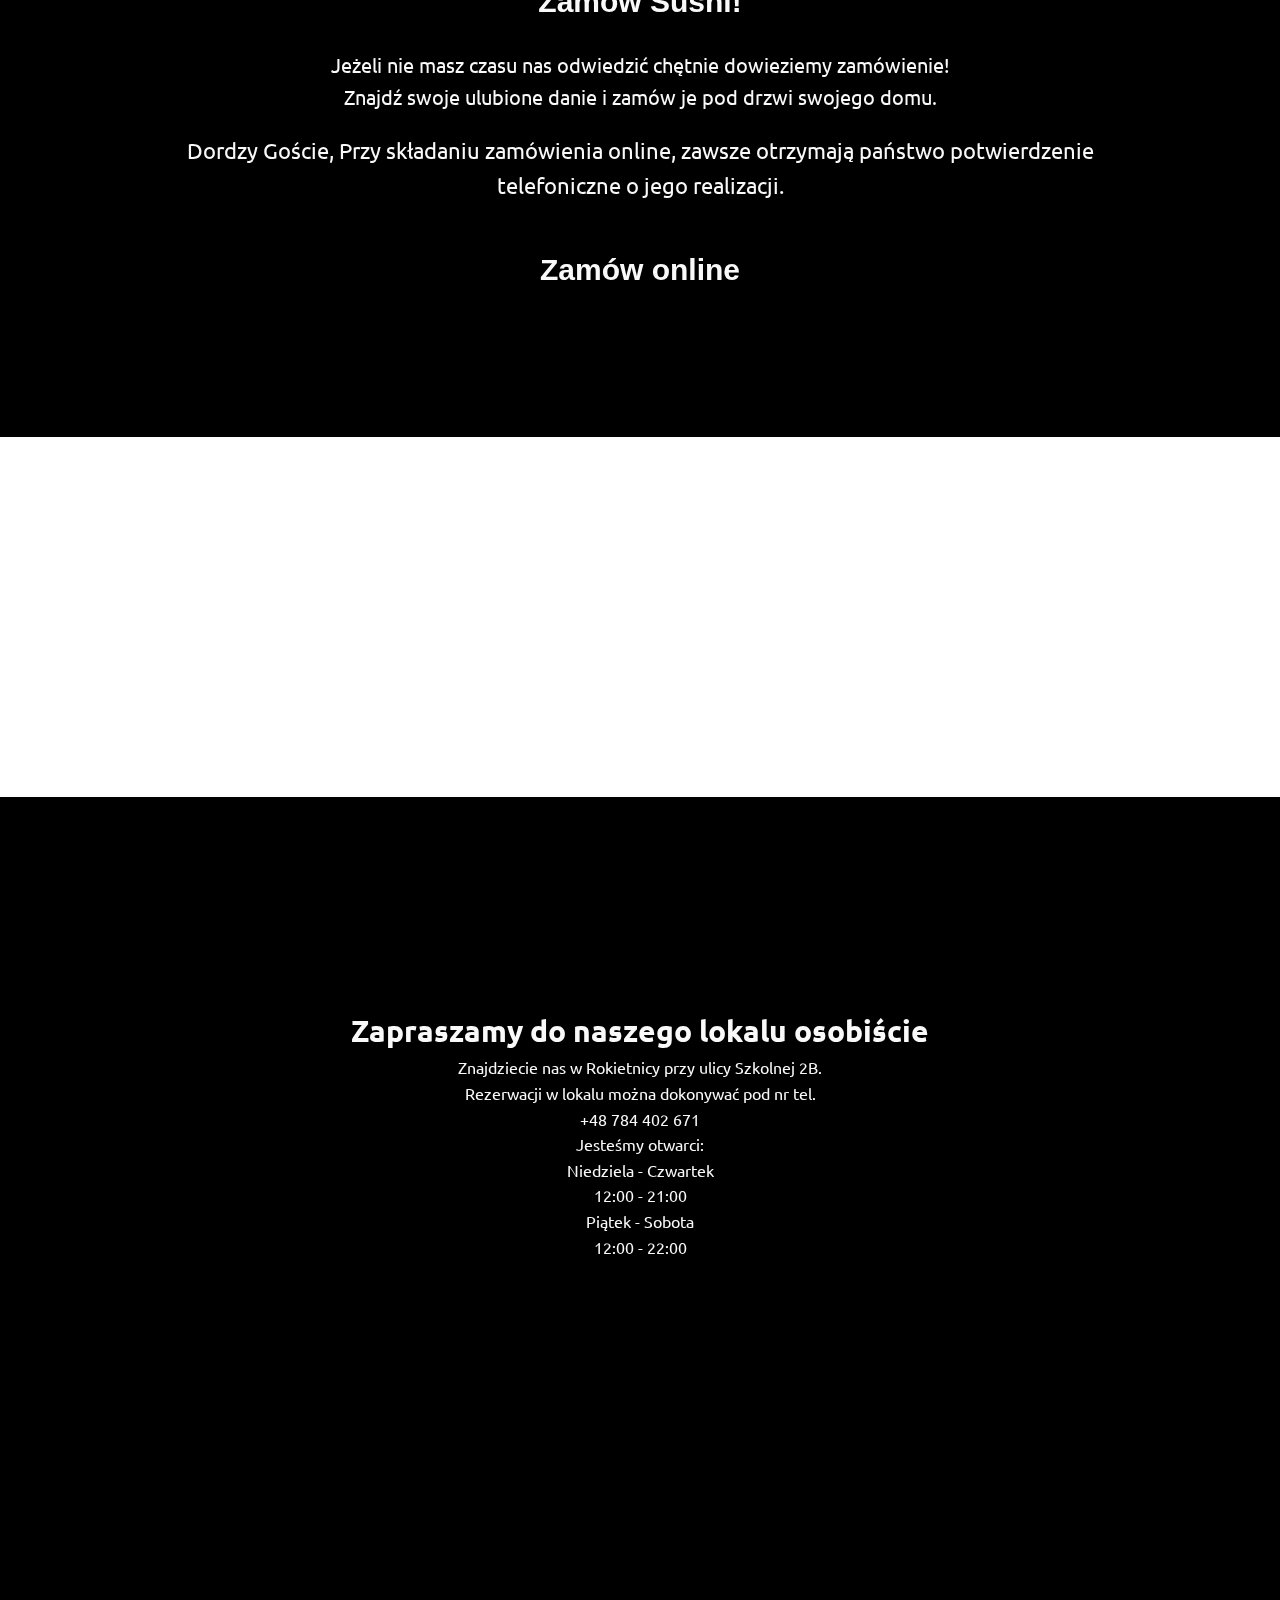
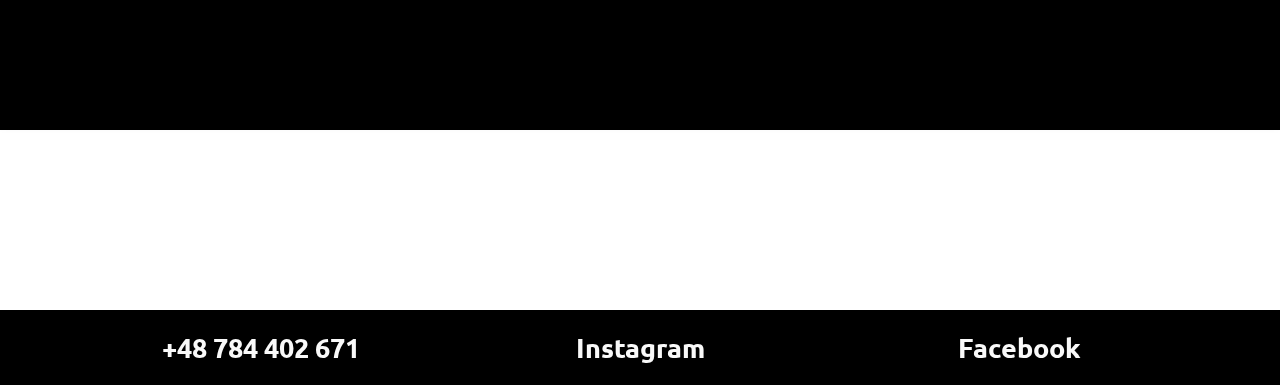
==== commit fed353e3: "order btn correct" ====
--- a/index.html
+++ b/index.html
@@ -28,7 +28,7 @@
 			<button class="btn btn-about">O nas</button>
 			<button class="btn btn-contact btn-contact-map">Kontakt</button>
 			<button class="btn btn-menu">Menu</button>
-			<button class="btn btn-order">Order</button>
+			<button class="btn btn-order">Zamów online</button>
 		</div>
 		<div class="contact-info">
 			<a href="tel:+48784402671" class="btn-contact">+48 784 402 671</a>
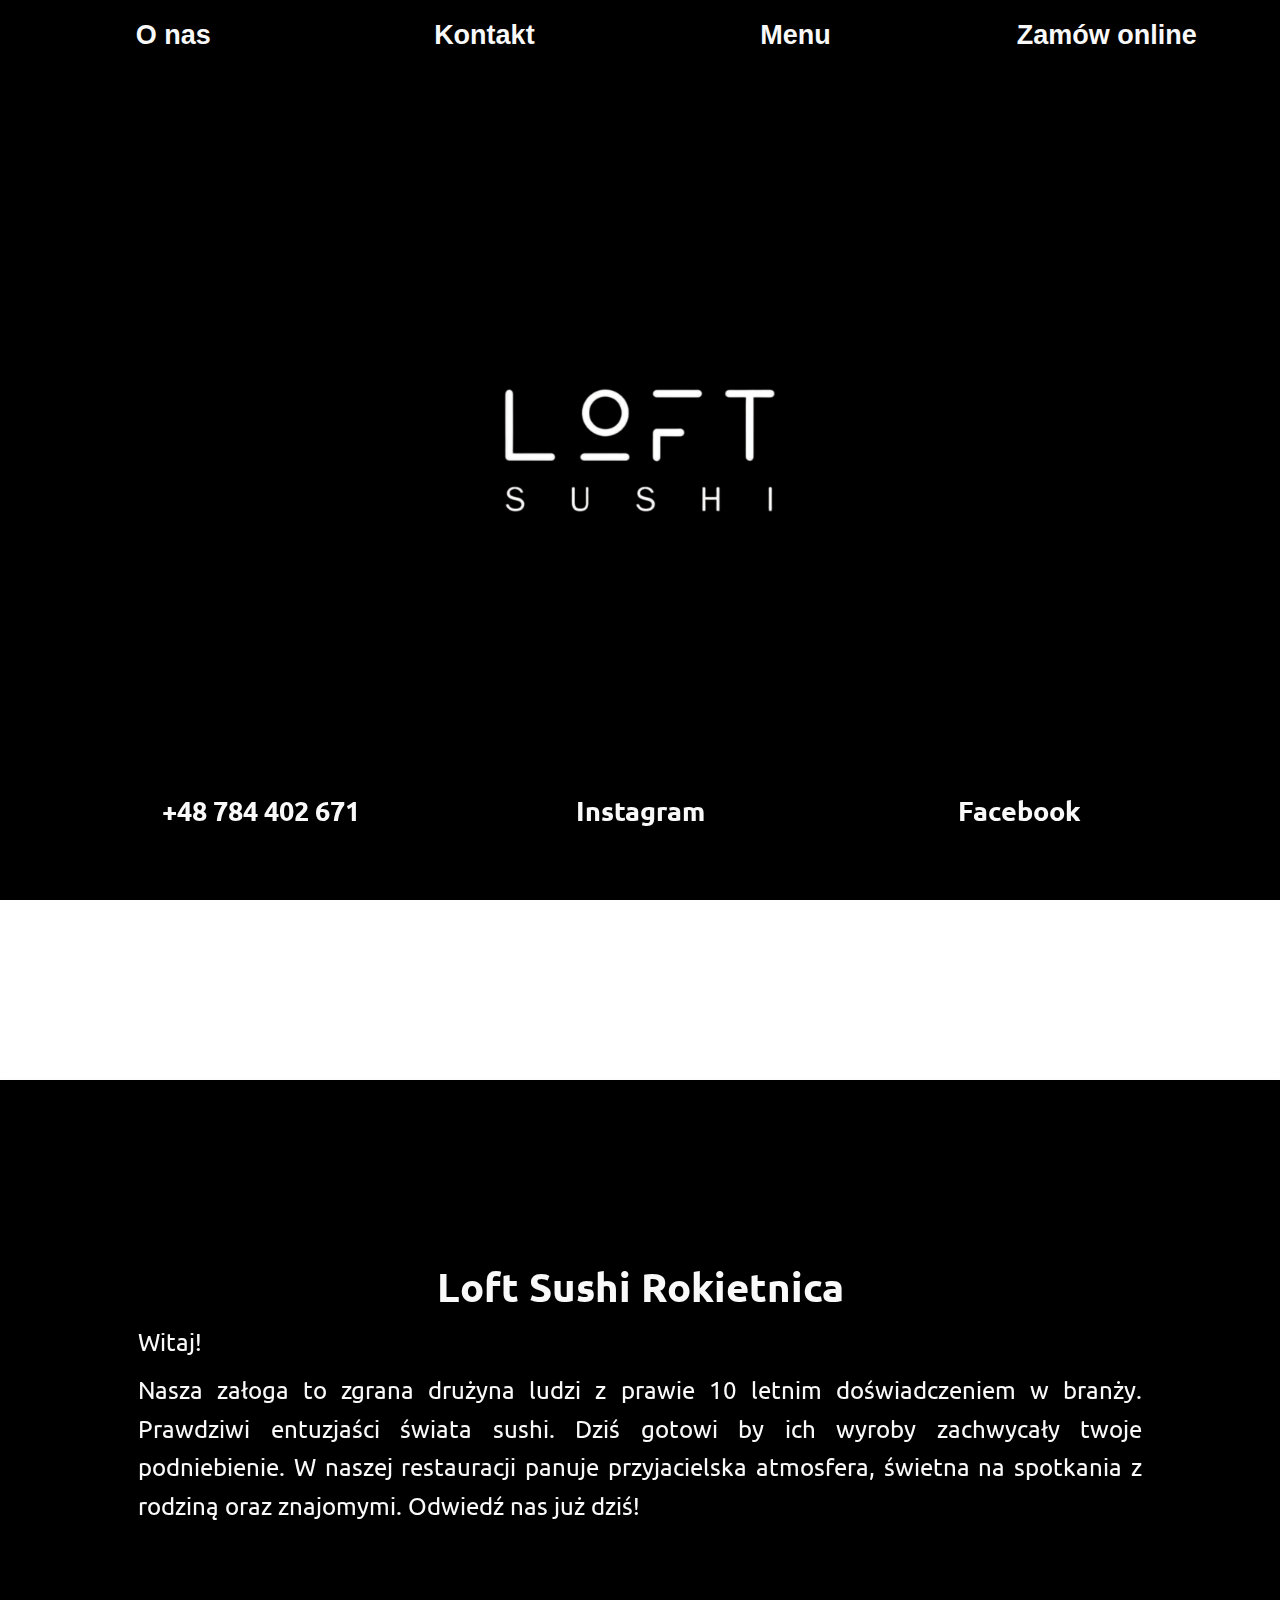
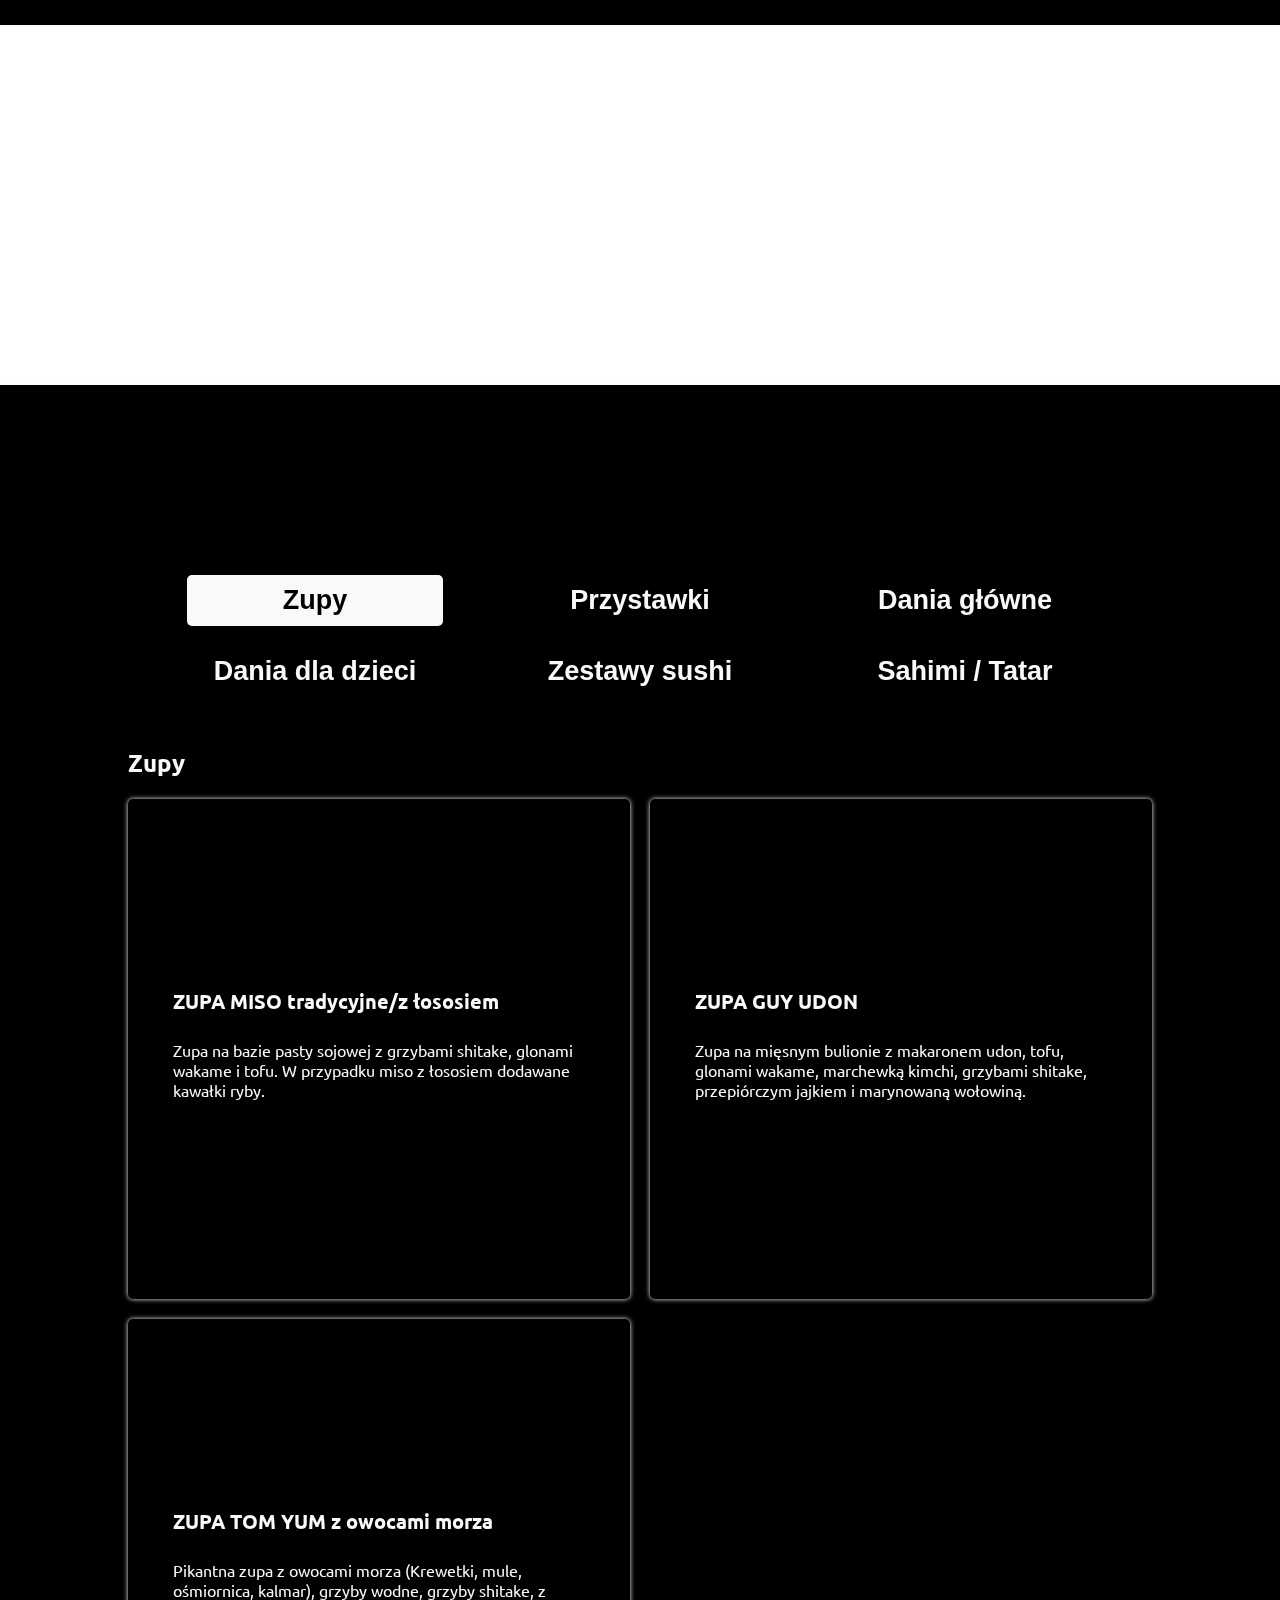
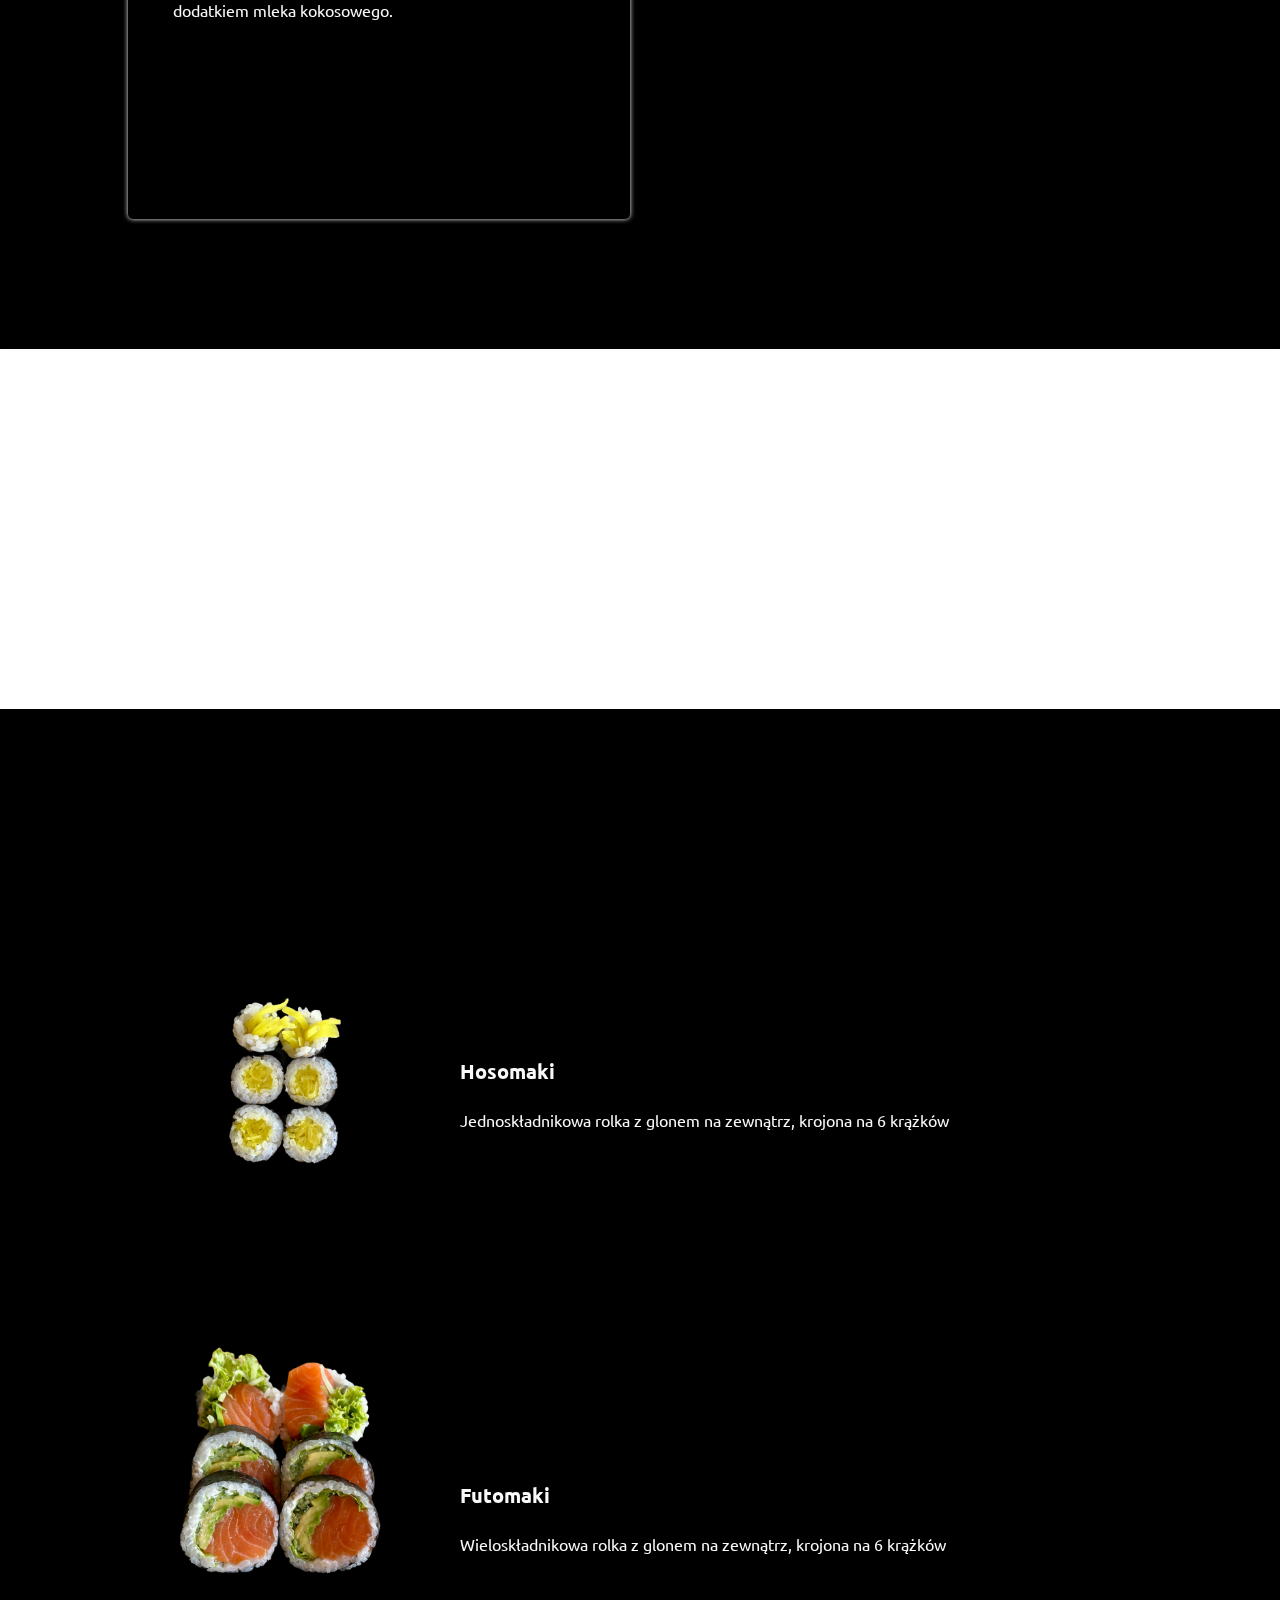
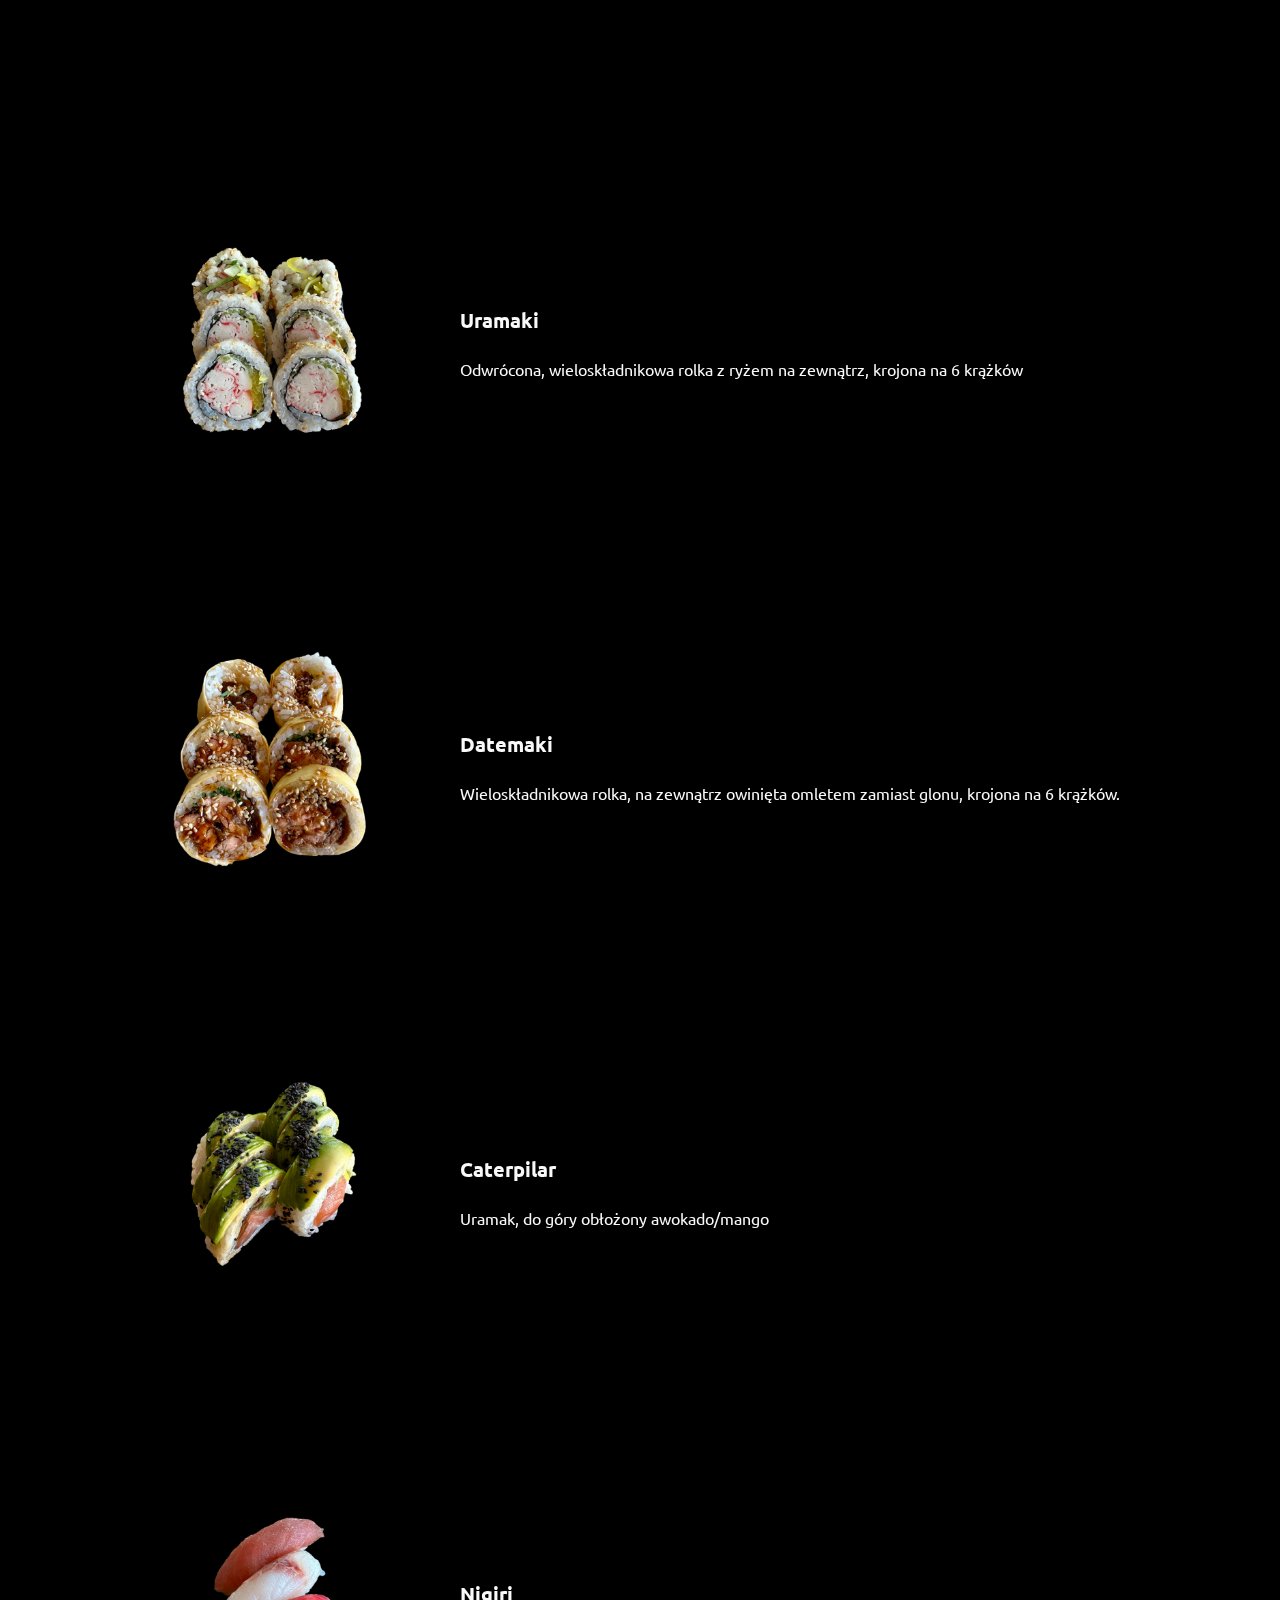
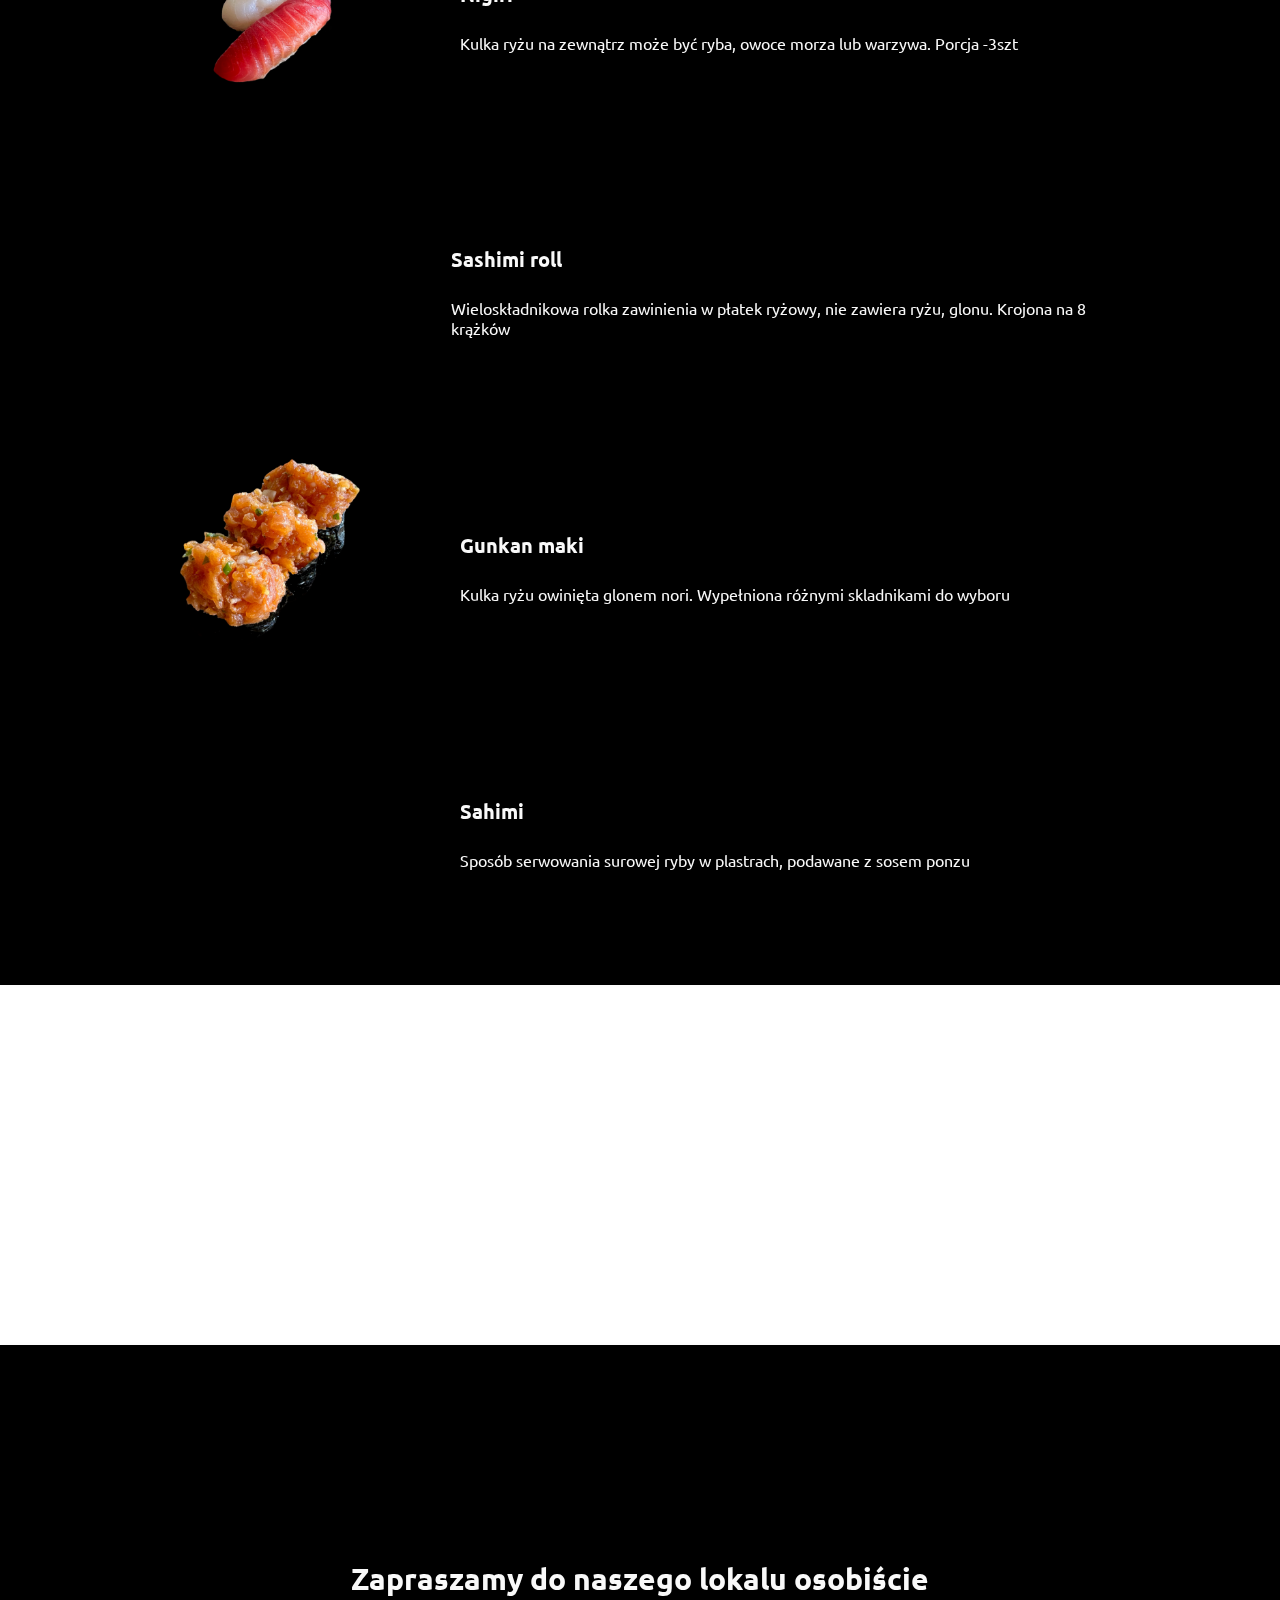
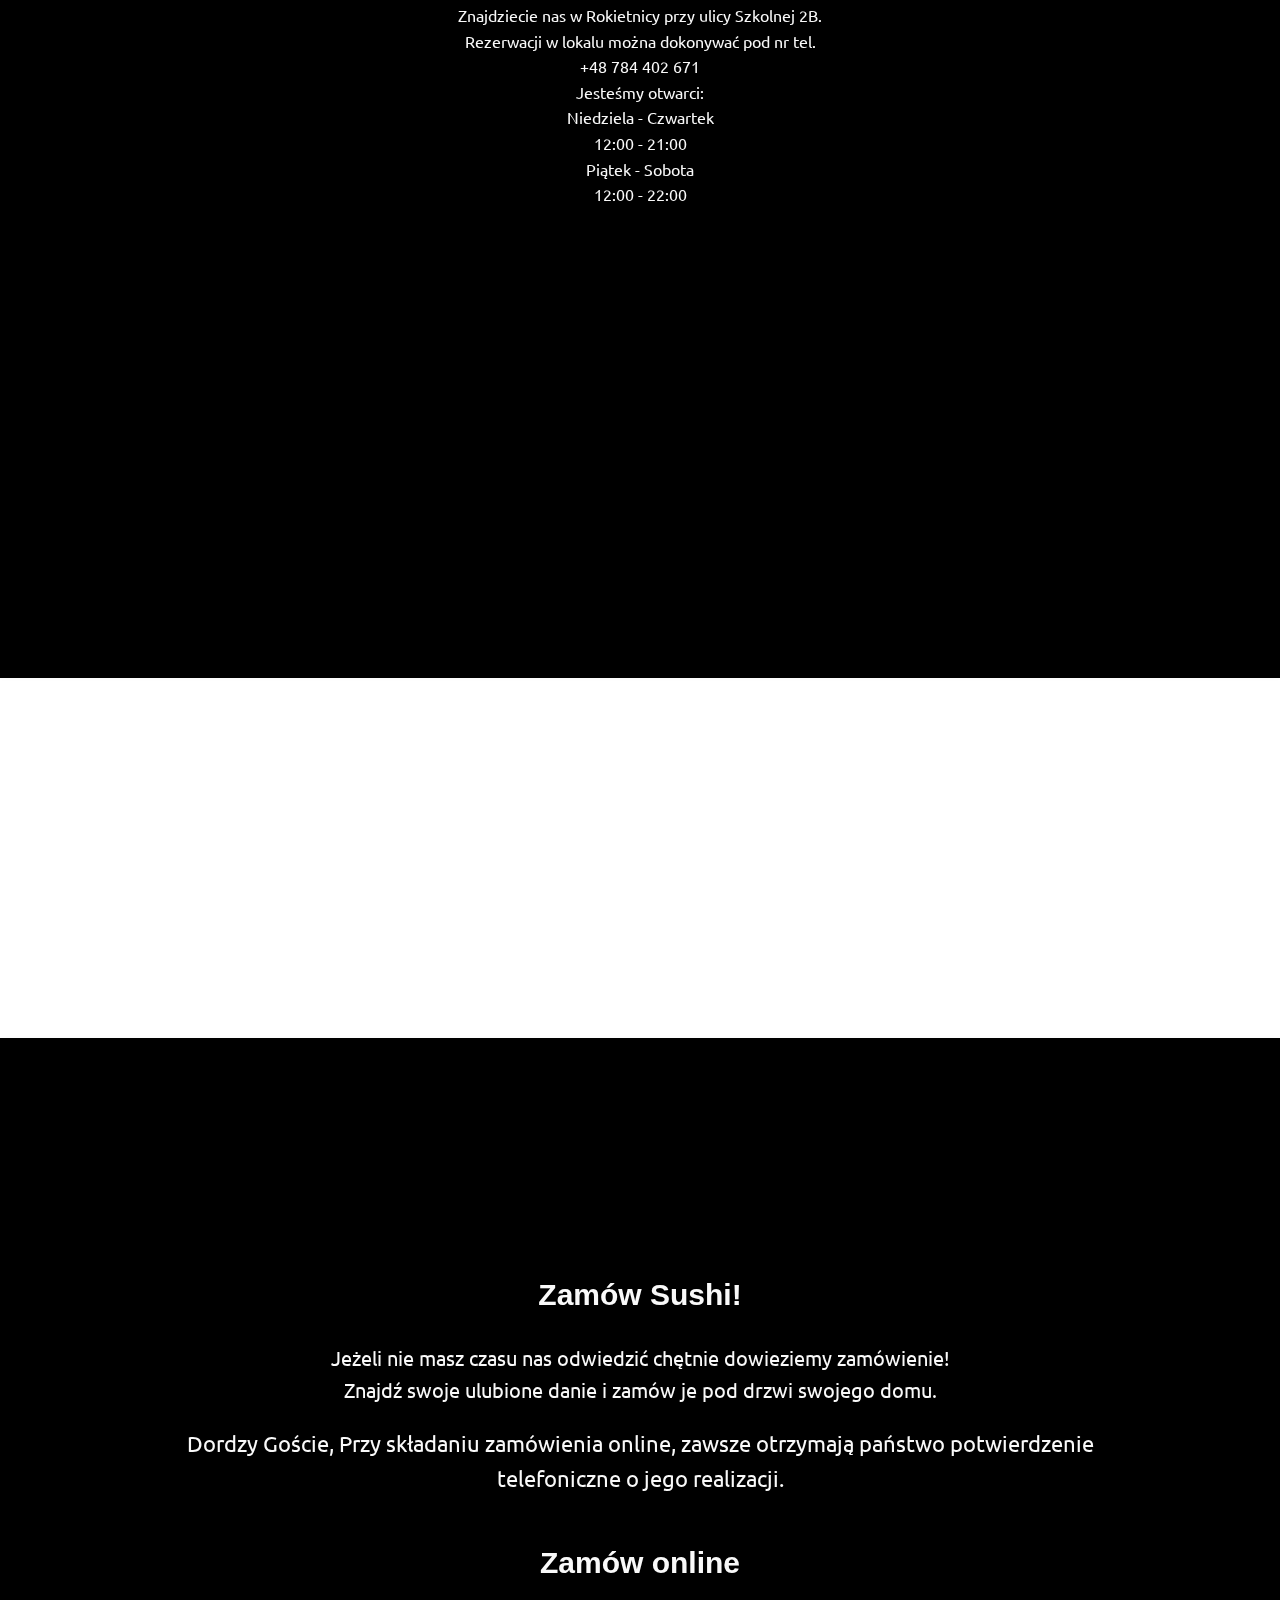
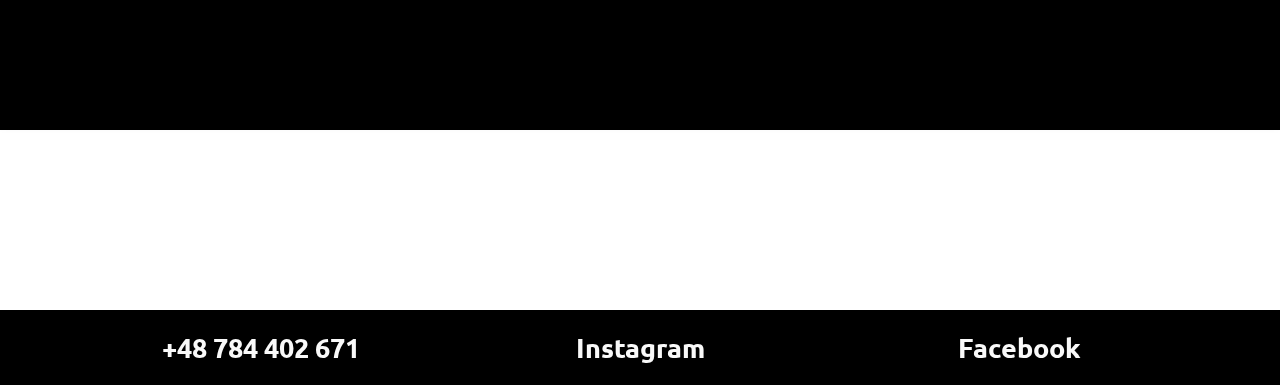
==== commit 7de257cb: "order btn correct" ====
--- a/index.html
+++ b/index.html
@@ -498,21 +498,6 @@
 			<div class="infotmation_item_text">
 				<h3>Sahimi</h3>
 				<p>Sposób serwowania surowej ryby w plastrach, podawane z sosem ponzu</p>
-			</div>
-		</div>
-	</section>
-
-	<section id="order" class="order-section">
-		<div class="order-text">
-			<div class="buttons">
-				<input class="btn order-btn" name="test" onclick="sogaStart();" type="button" value="Zamów Sushi!" />
-			</div>
-			<p>Jeżeli nie masz czasu nas odwiedzić chętnie dowieziemy zamówienie!</p>
-			<p>Znajdź swoje ulubione danie i zamów je pod drzwi swojego domu.</p>
-			<h3>Dordzy Goście, Przy składaniu zamówienia online,
-				zawsze otrzymają państwo potwierdzenie telefoniczne o jego realizacji.</h3>
-			<div class="buttons">
-				<input class="btn order-btn" name="test" onclick="sogaStart();" type="button" value="Zamów online" />
 			</div>
 		</div>
 	</section>
@@ -534,6 +519,21 @@
 		</div>
 	</section>
 
+	<section id="order" class="order-section">
+		<div class="order-text">
+			<div class="buttons">
+				<input class="btn order-btn" name="test" onclick="sogaStart();" type="button" value="Zamów Sushi!" />
+			</div>
+			<p>Jeżeli nie masz czasu nas odwiedzić chętnie dowieziemy zamówienie!</p>
+			<p>Znajdź swoje ulubione danie i zamów je pod drzwi swojego domu.</p>
+			<h3>Dordzy Goście, Przy składaniu zamówienia online,
+				zawsze otrzymają państwo potwierdzenie telefoniczne o jego realizacji.</h3>
+			<div class="buttons">
+				<input class="btn order-btn" name="test" onclick="sogaStart();" type="button" value="Zamów online" />
+			</div>
+		</div>
+	</section>
+
 	<section class="footer">
 		<div class="contact-info__footer">
 			<a href="tel:+48784402671" class="btn-contact">+48 784 402 671</a>
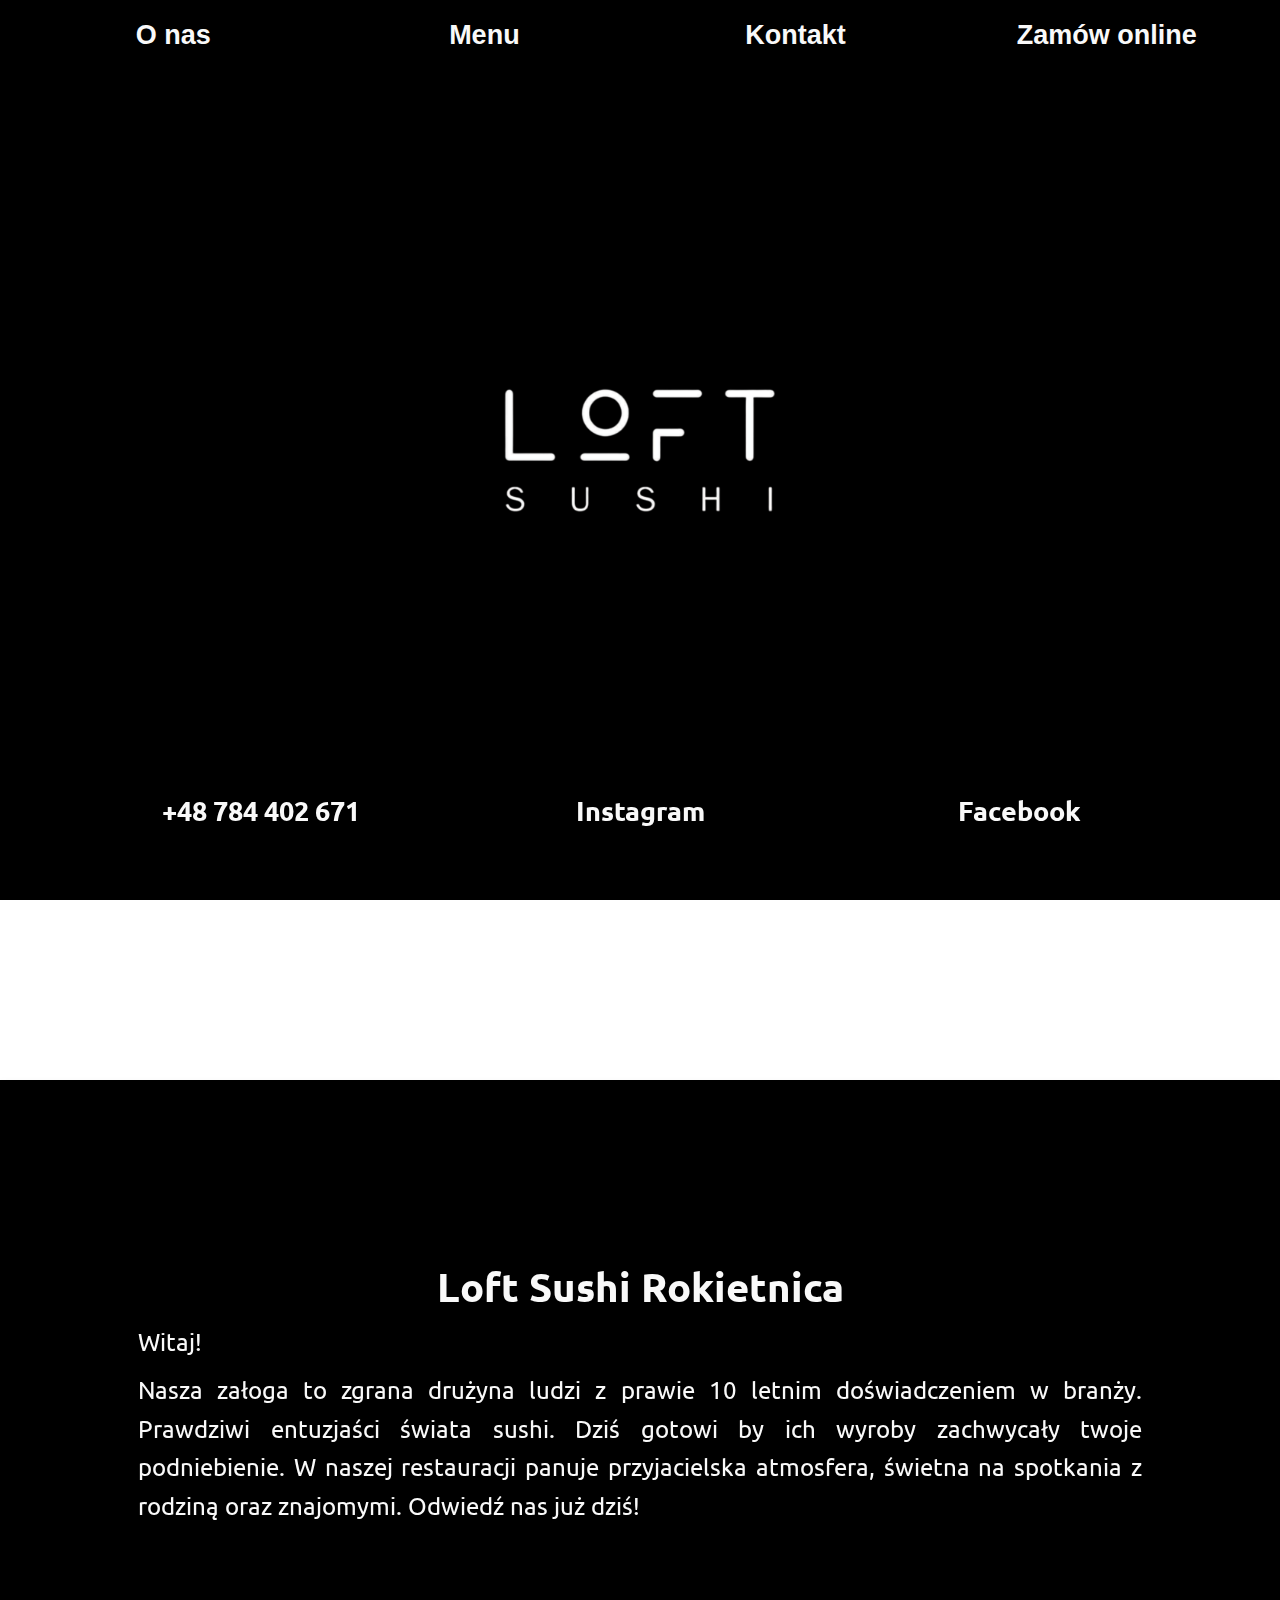
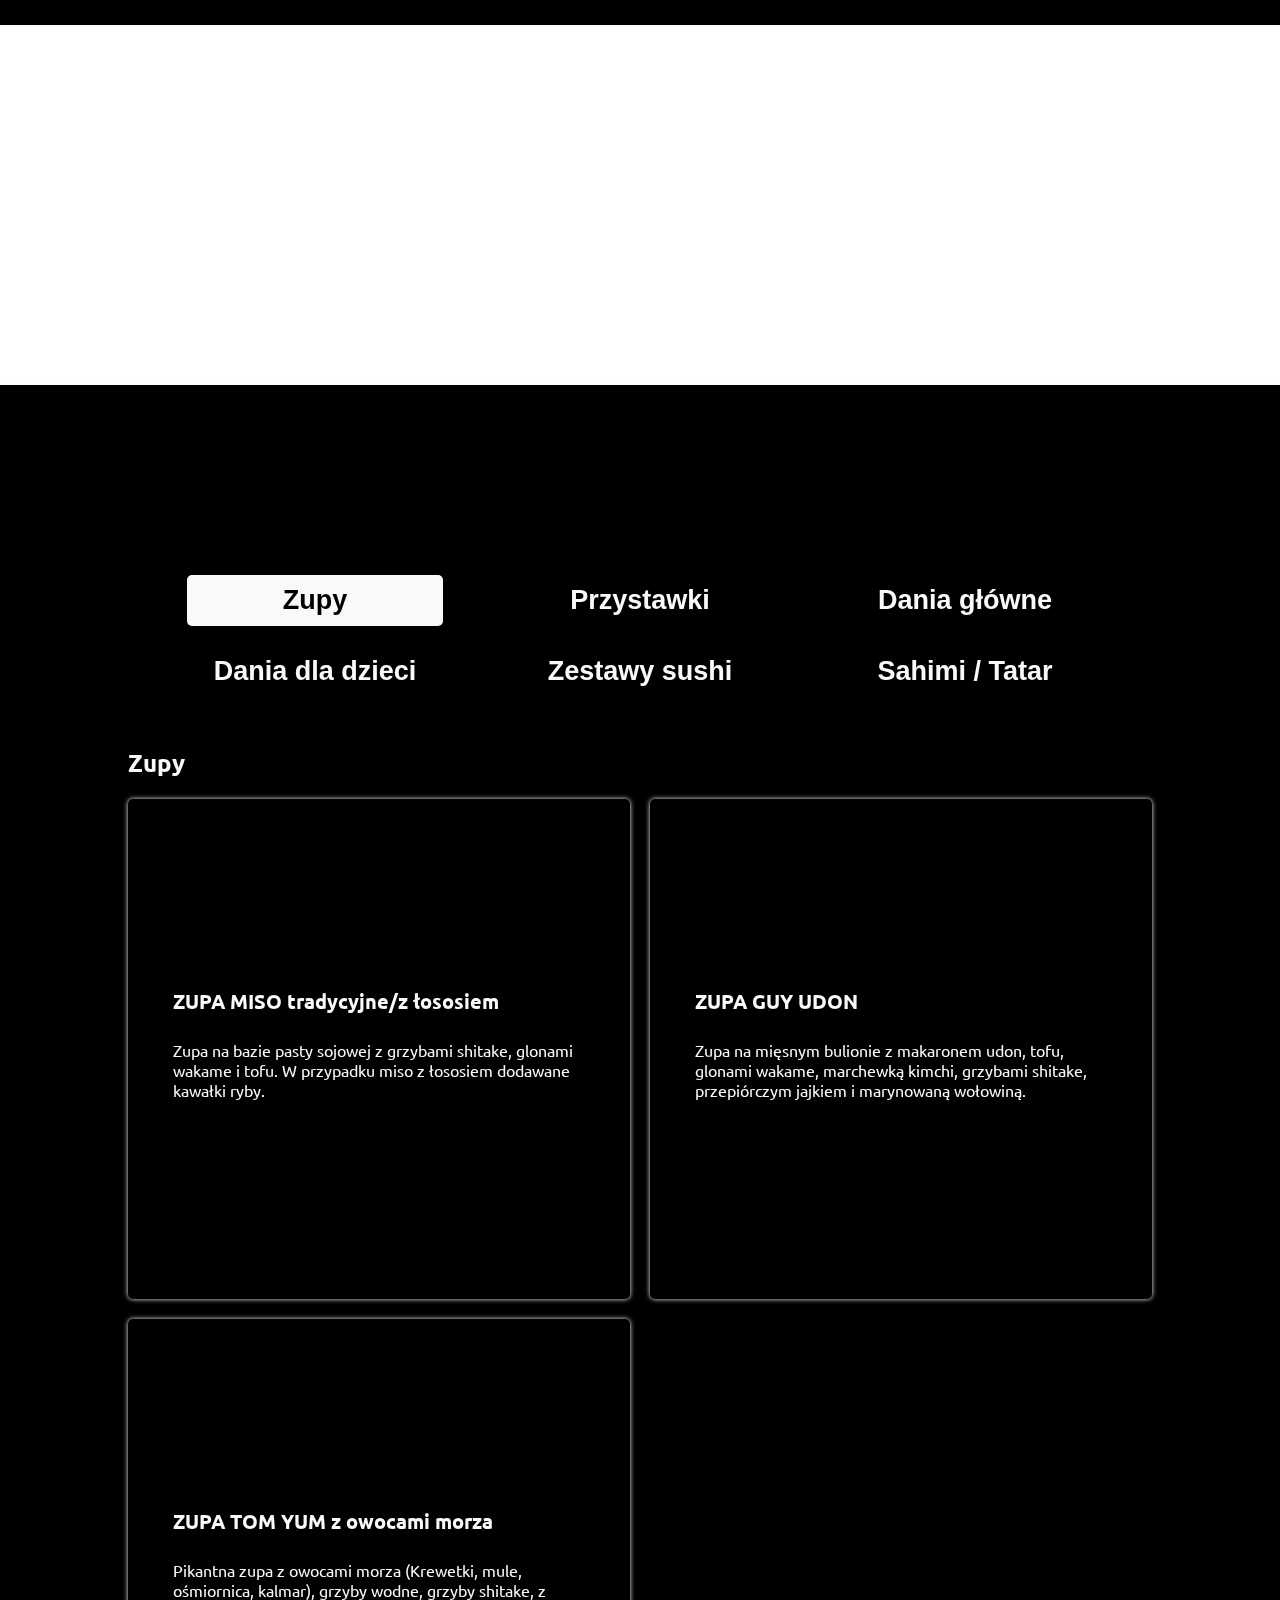
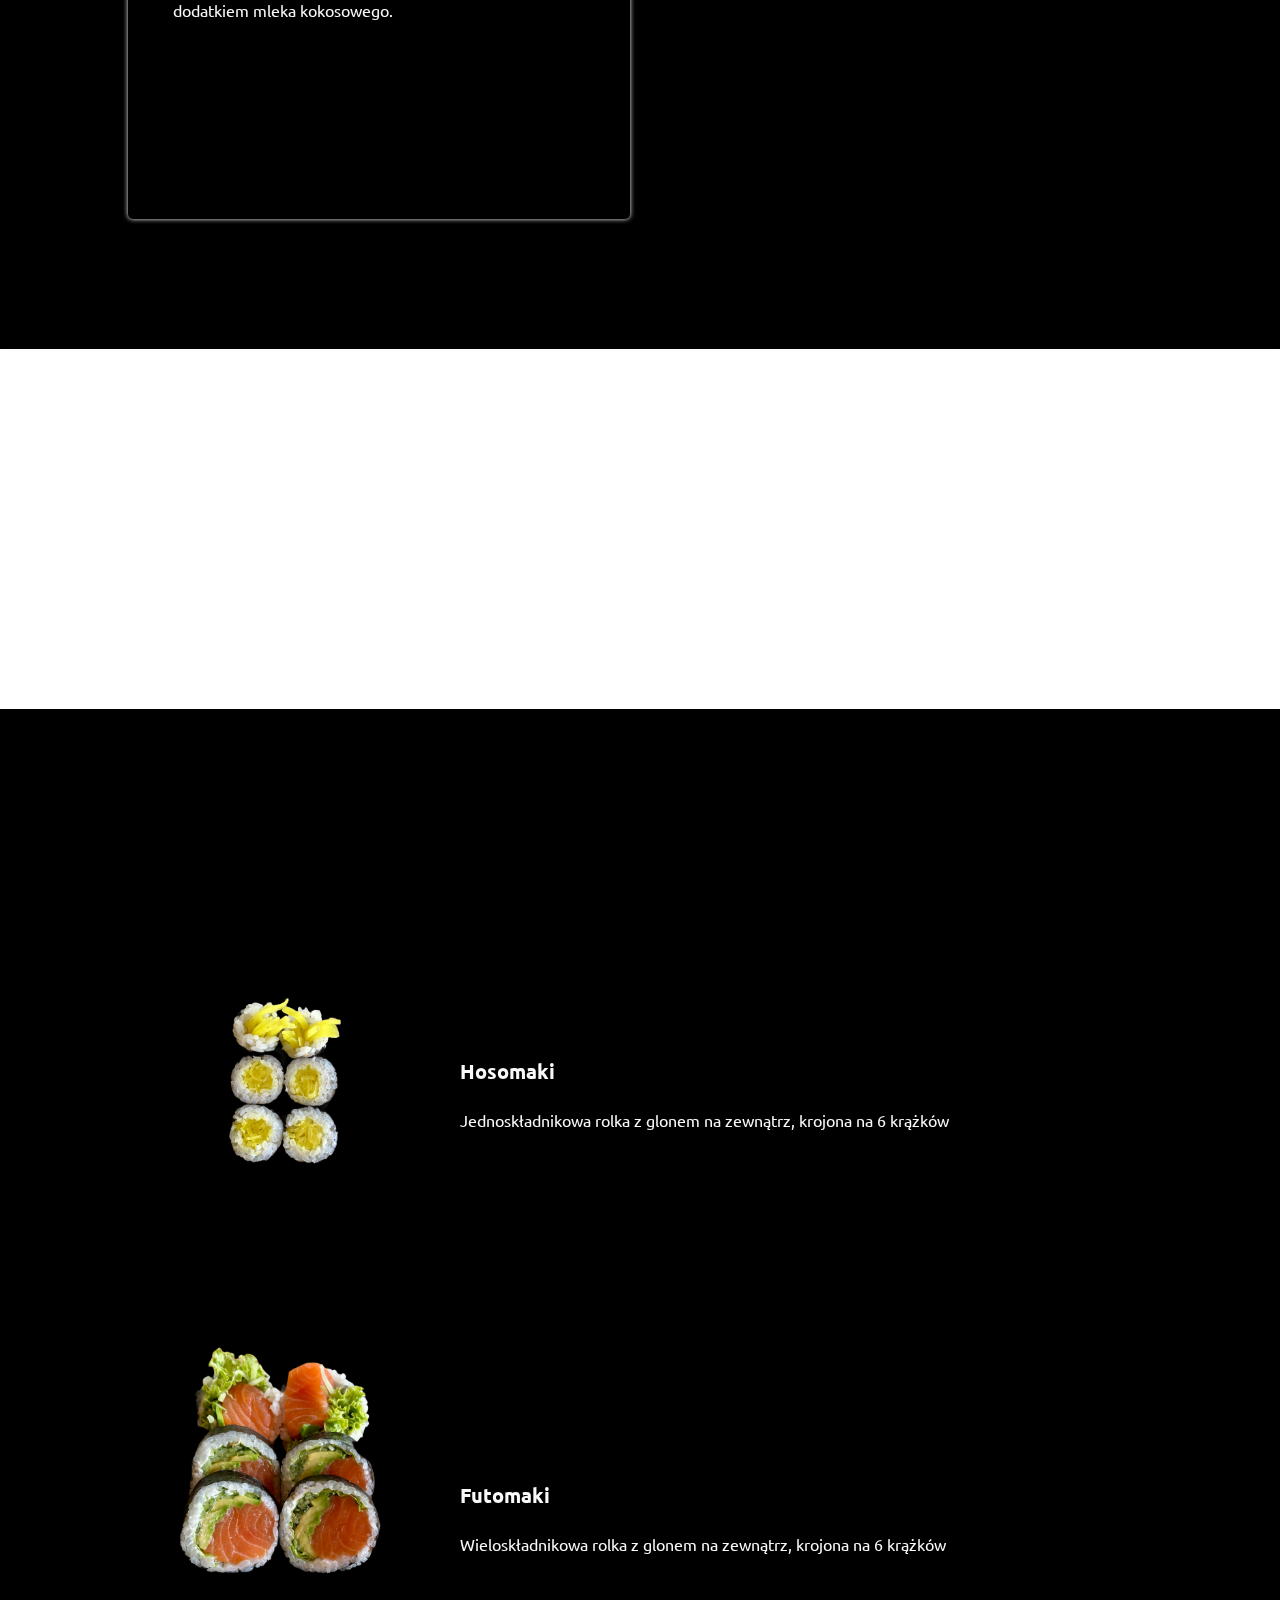
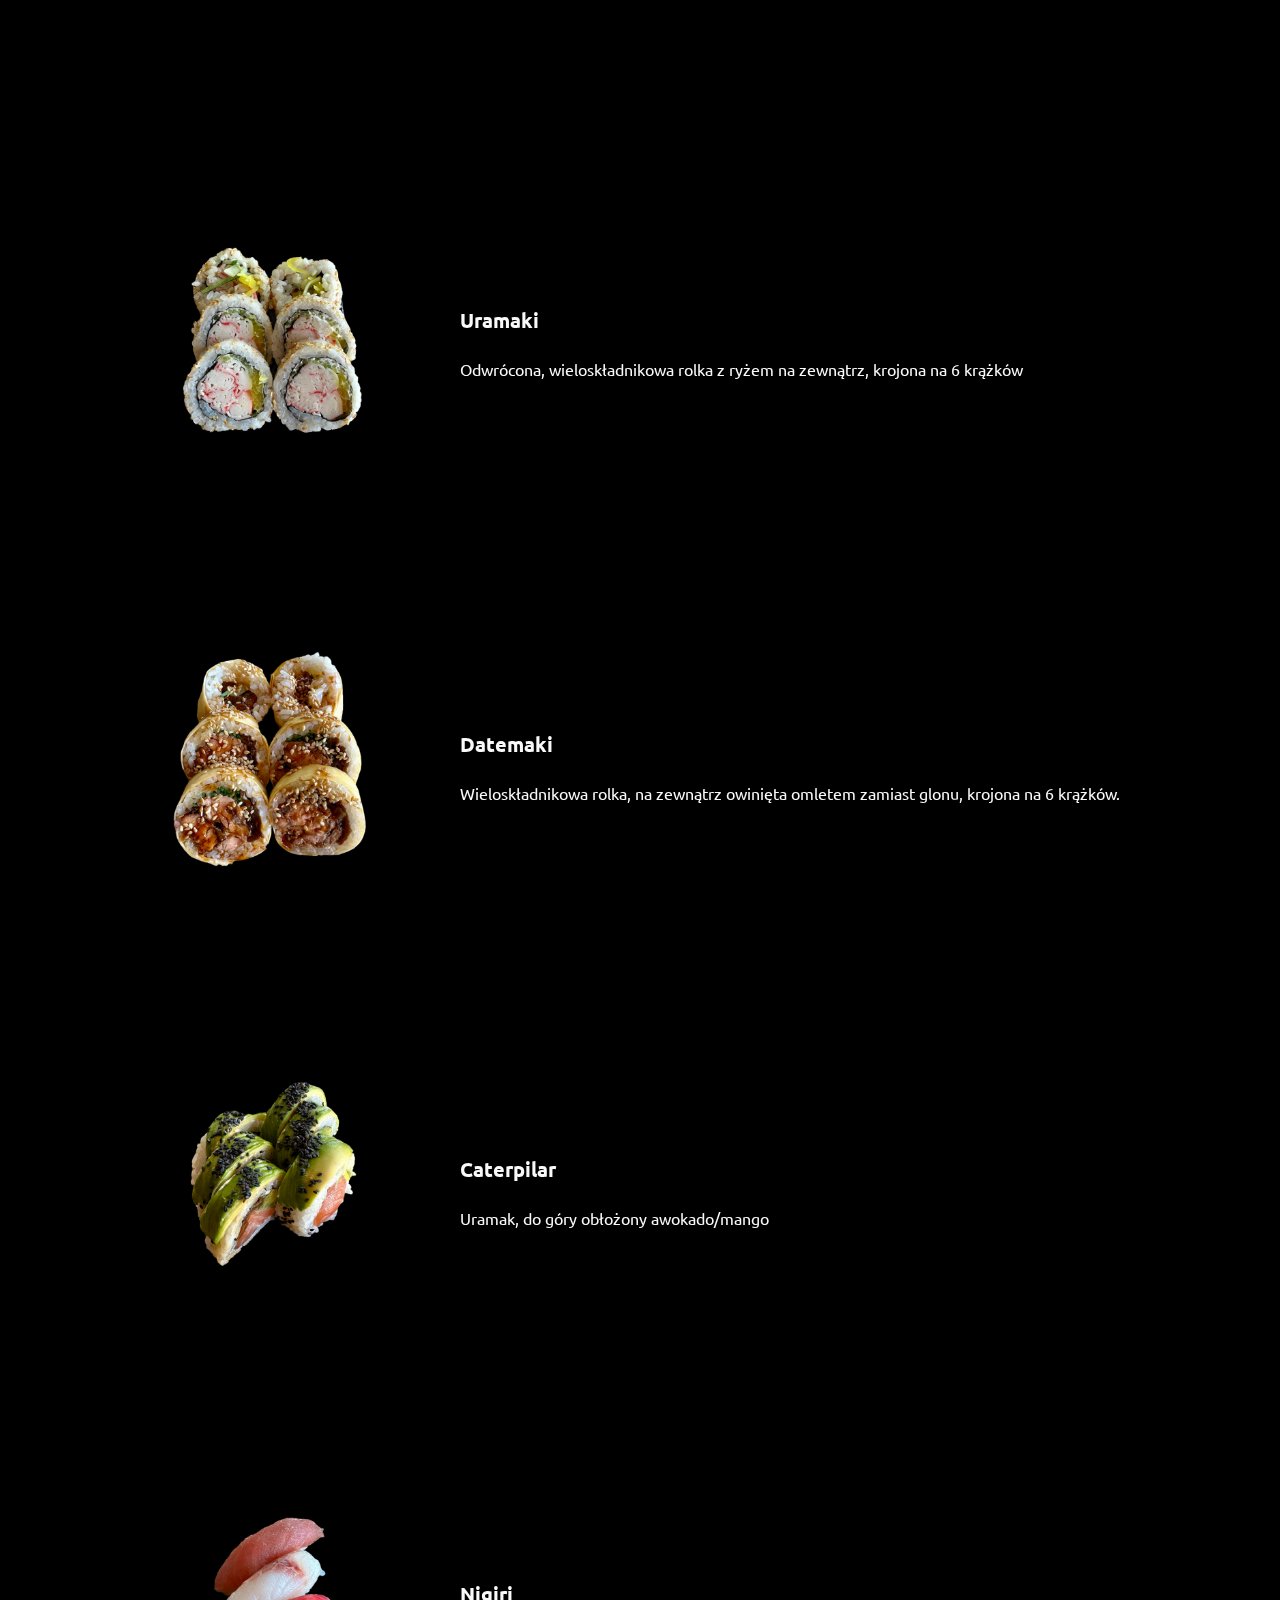
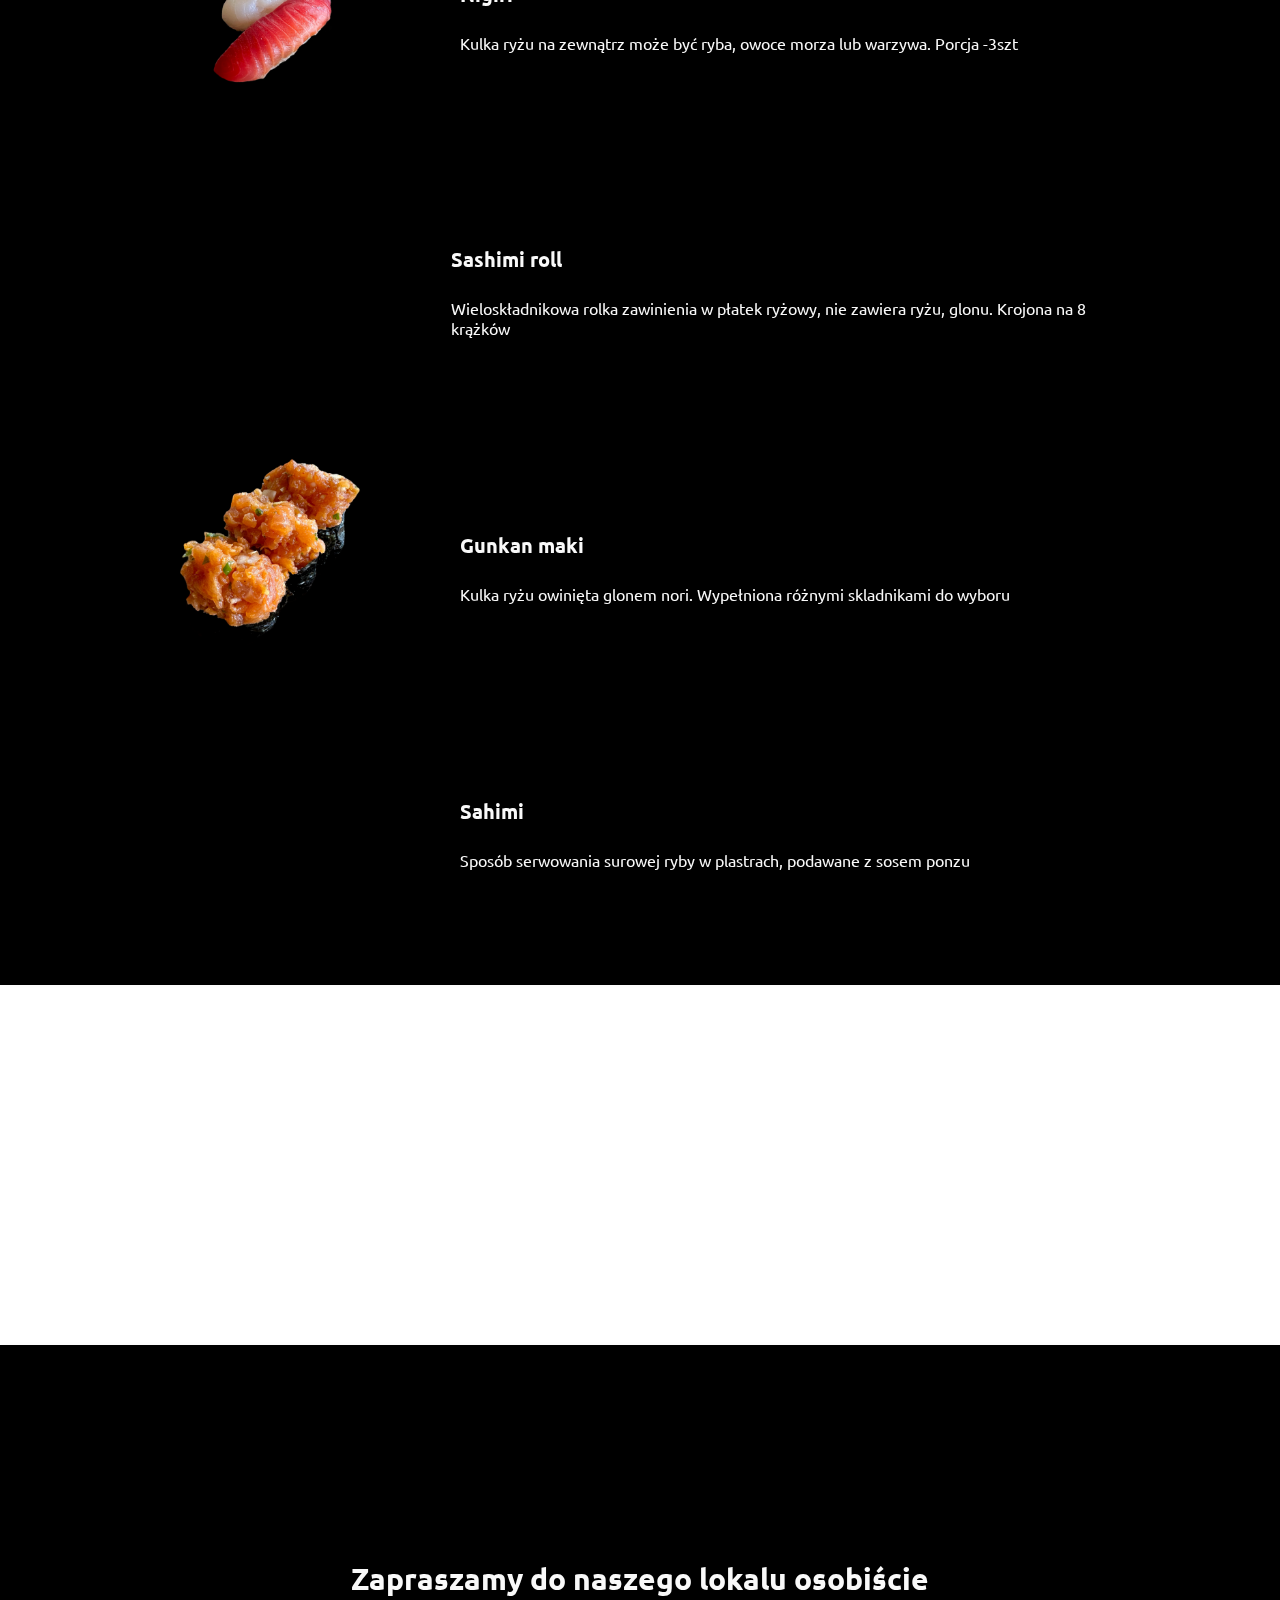
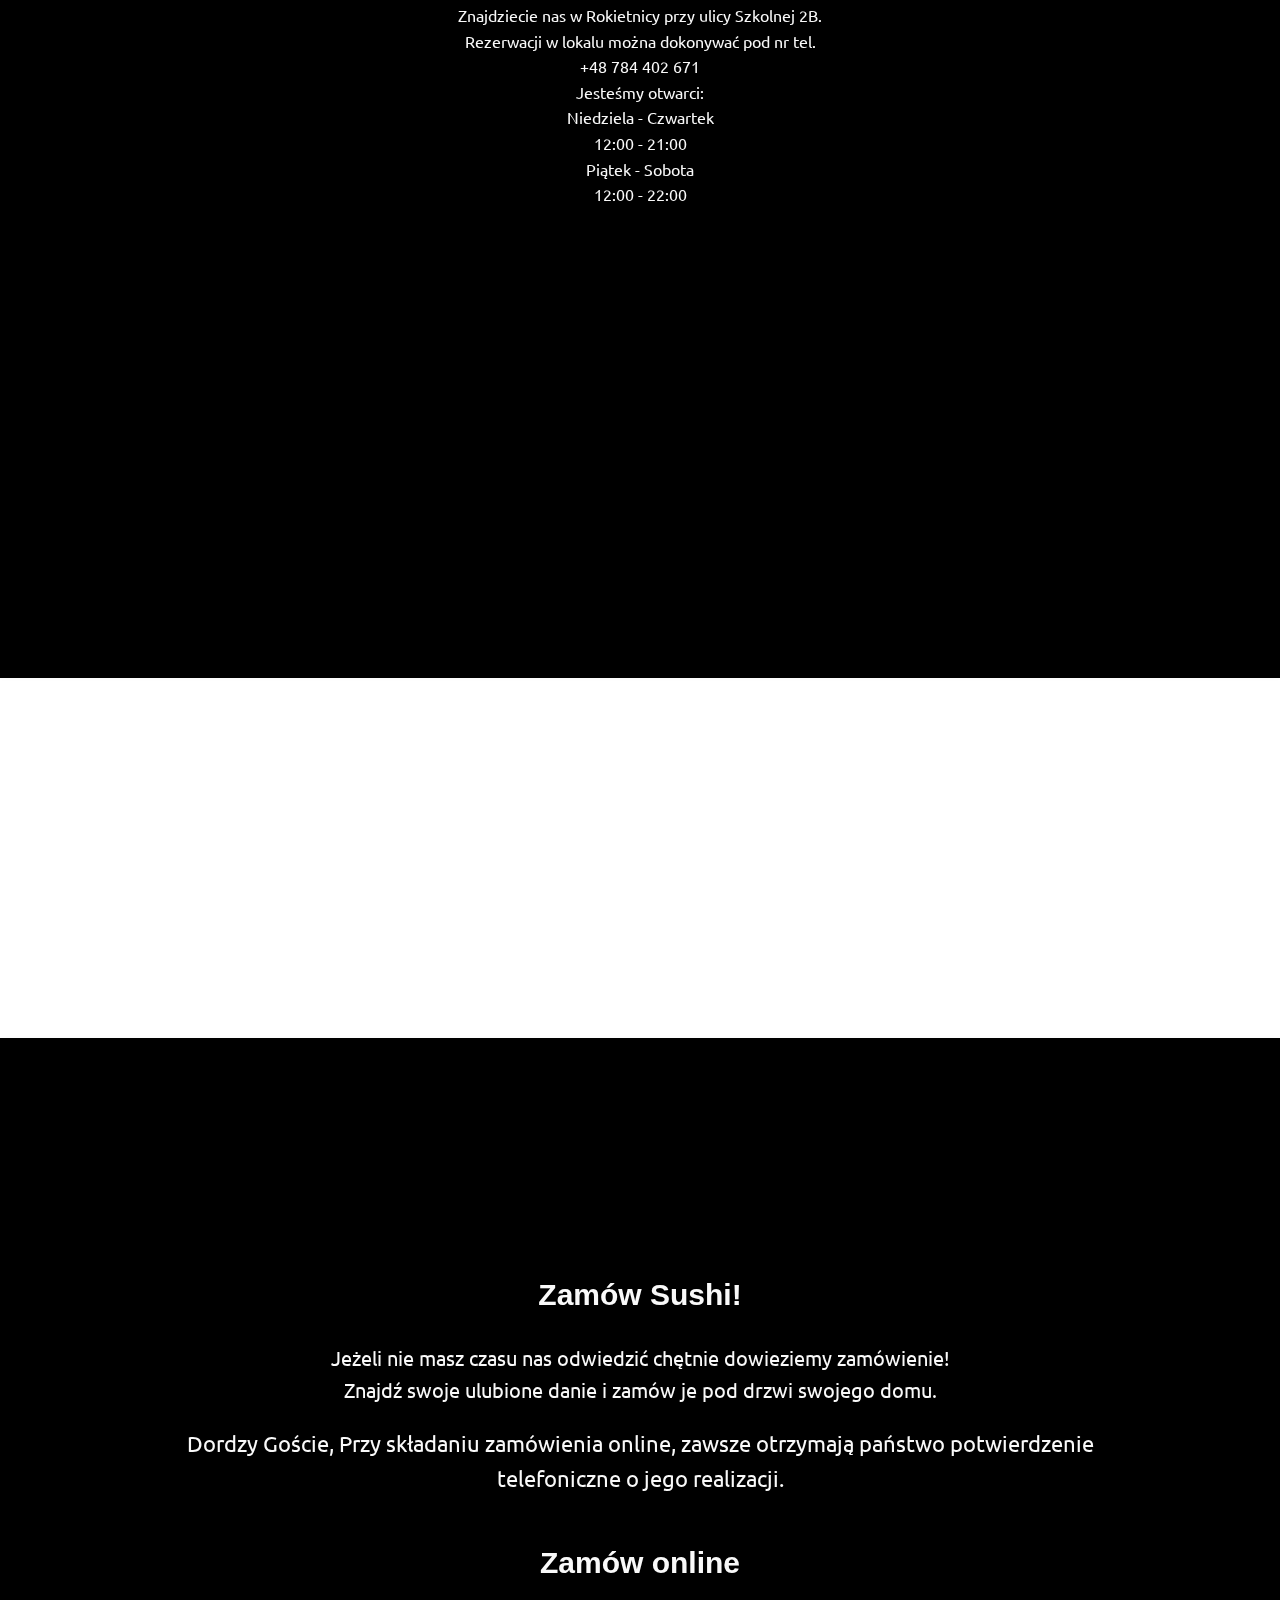
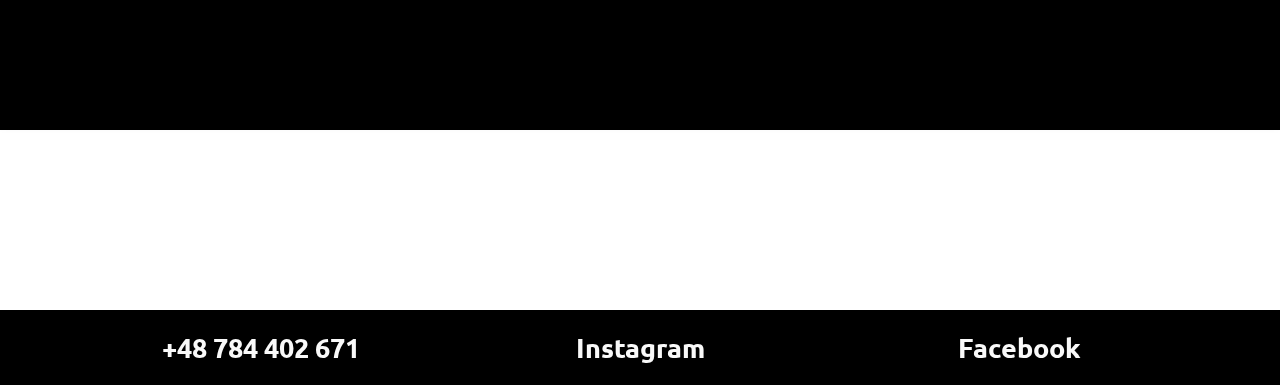
==== commit 722c0a64: "order-btn fixed" ====
--- a/index.html
+++ b/index.html
@@ -26,8 +26,8 @@
 		</div>
 		<div class="buttons stick">
 			<button class="btn btn-about">O nas</button>
+			<button class="btn btn-menu">Menu</button>
 			<button class="btn btn-contact btn-contact-map">Kontakt</button>
-			<button class="btn btn-menu">Menu</button>
 			<button class="btn btn-order">Zamów online</button>
 		</div>
 		<div class="contact-info">
@@ -521,16 +521,12 @@
 
 	<section id="order" class="order-section">
 		<div class="order-text">
-			<div class="buttons">
-				<input class="btn order-btn" name="test" onclick="sogaStart();" type="button" value="Zamów Sushi!" />
-			</div>
+			<input class="order-btn" name="test" onclick="sogaStart();" type="button" value="Zamów Sushi!" />
 			<p>Jeżeli nie masz czasu nas odwiedzić chętnie dowieziemy zamówienie!</p>
 			<p>Znajdź swoje ulubione danie i zamów je pod drzwi swojego domu.</p>
 			<h3>Dordzy Goście, Przy składaniu zamówienia online,
 				zawsze otrzymają państwo potwierdzenie telefoniczne o jego realizacji.</h3>
-			<div class="buttons">
-				<input class="btn order-btn" name="test" onclick="sogaStart();" type="button" value="Zamów online" />
-			</div>
+			<input class="order-btn" name="test" onclick="sogaStart();" type="button" value="Zamów online" />
 		</div>
 	</section>
 
--- a/styles/css/style.css
+++ b/styles/css/style.css
@@ -487,6 +487,8 @@
 }
 
 .order-text {
+  display: flex;
+  flex-direction: column;
   line-height: 1.6;
   margin: 10px;
   padding: 20px;
@@ -503,8 +505,25 @@
 }
 
 .order-btn {
+  background-color: black;
+  color: #f9f9f9;
   font-size: 30px;
   margin: 20px 0;
+  min-width: 20vw;
+  padding: 10px 20px;
+  border: none;
+  text-decoration: none;
+  text-wrap: nowrap;
+  font-weight: 700;
+  text-align: center;
+  border-radius: 5px;
+  cursor: pointer;
+  transition: 0.3s;
+  box-sizing: border-box;
+}
+
+.order-btn:hover {
+  color: #d95a26;
 }
 
 .footer {
